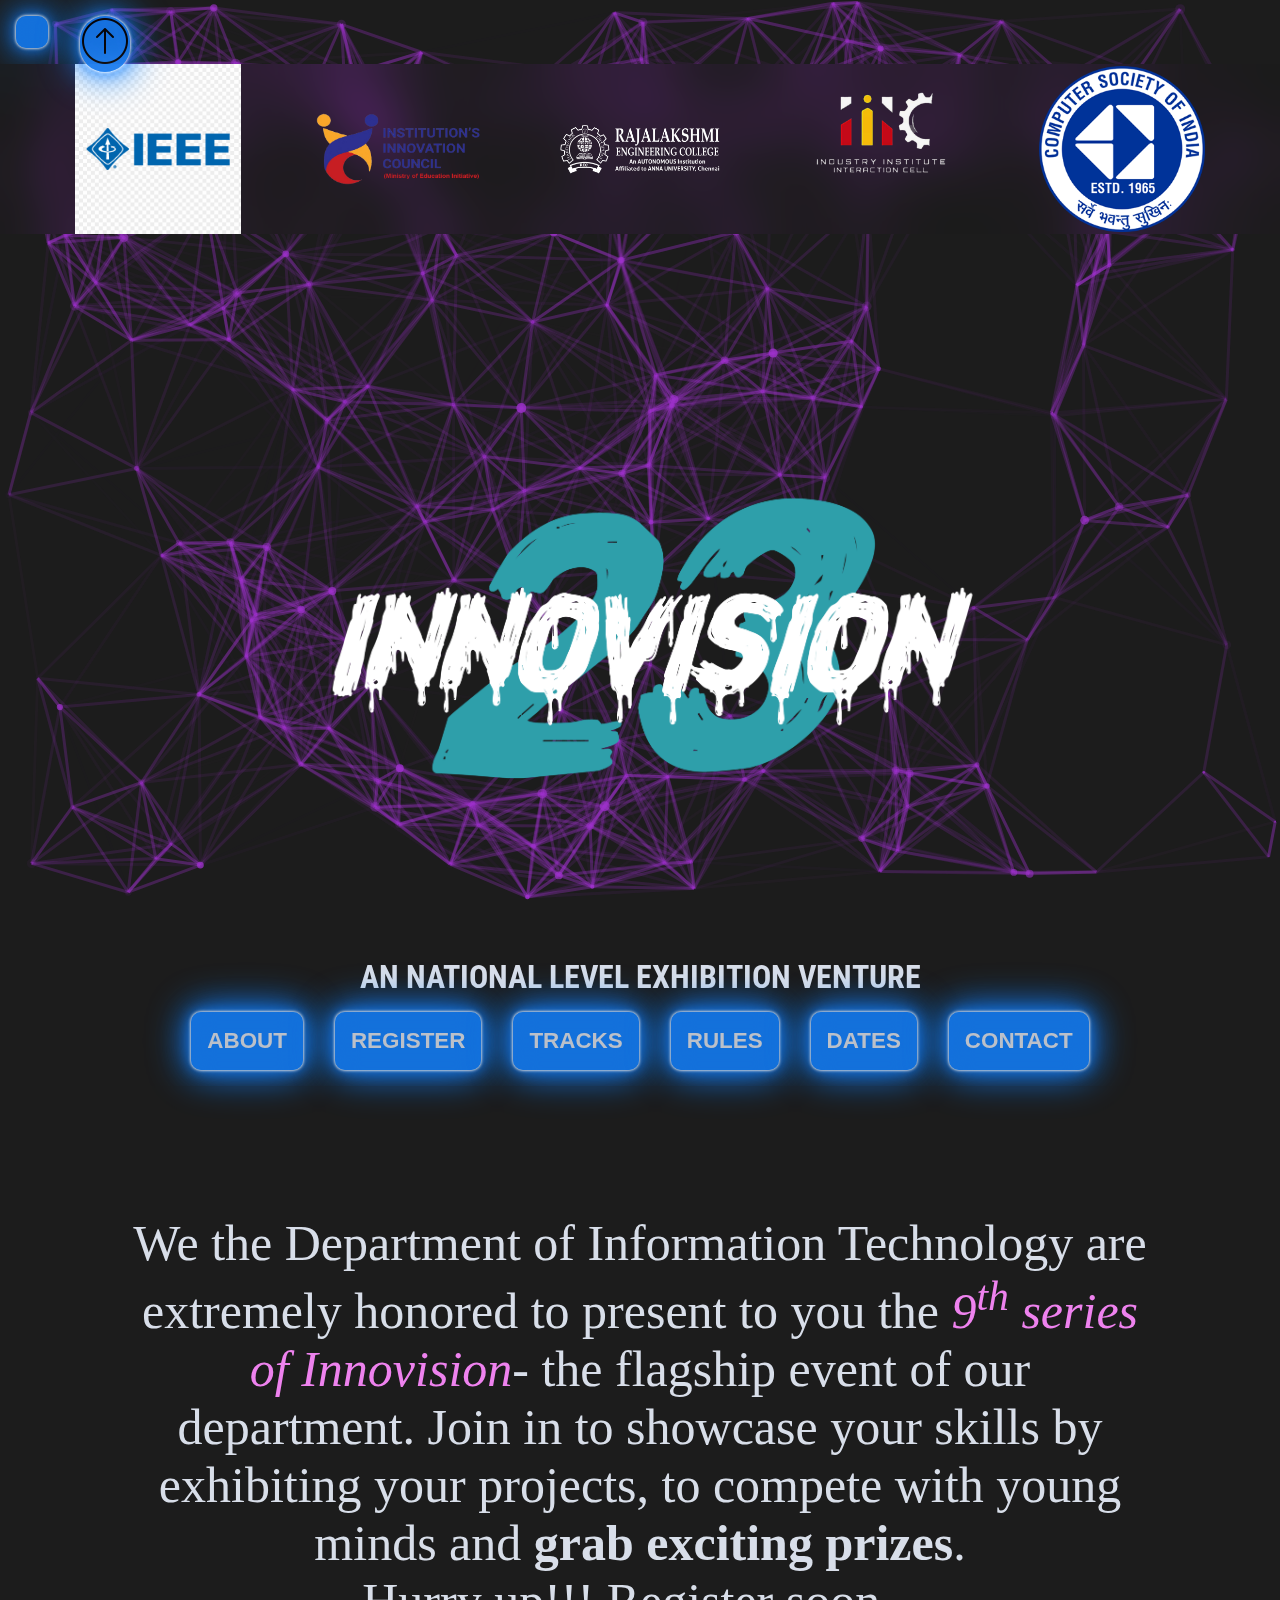
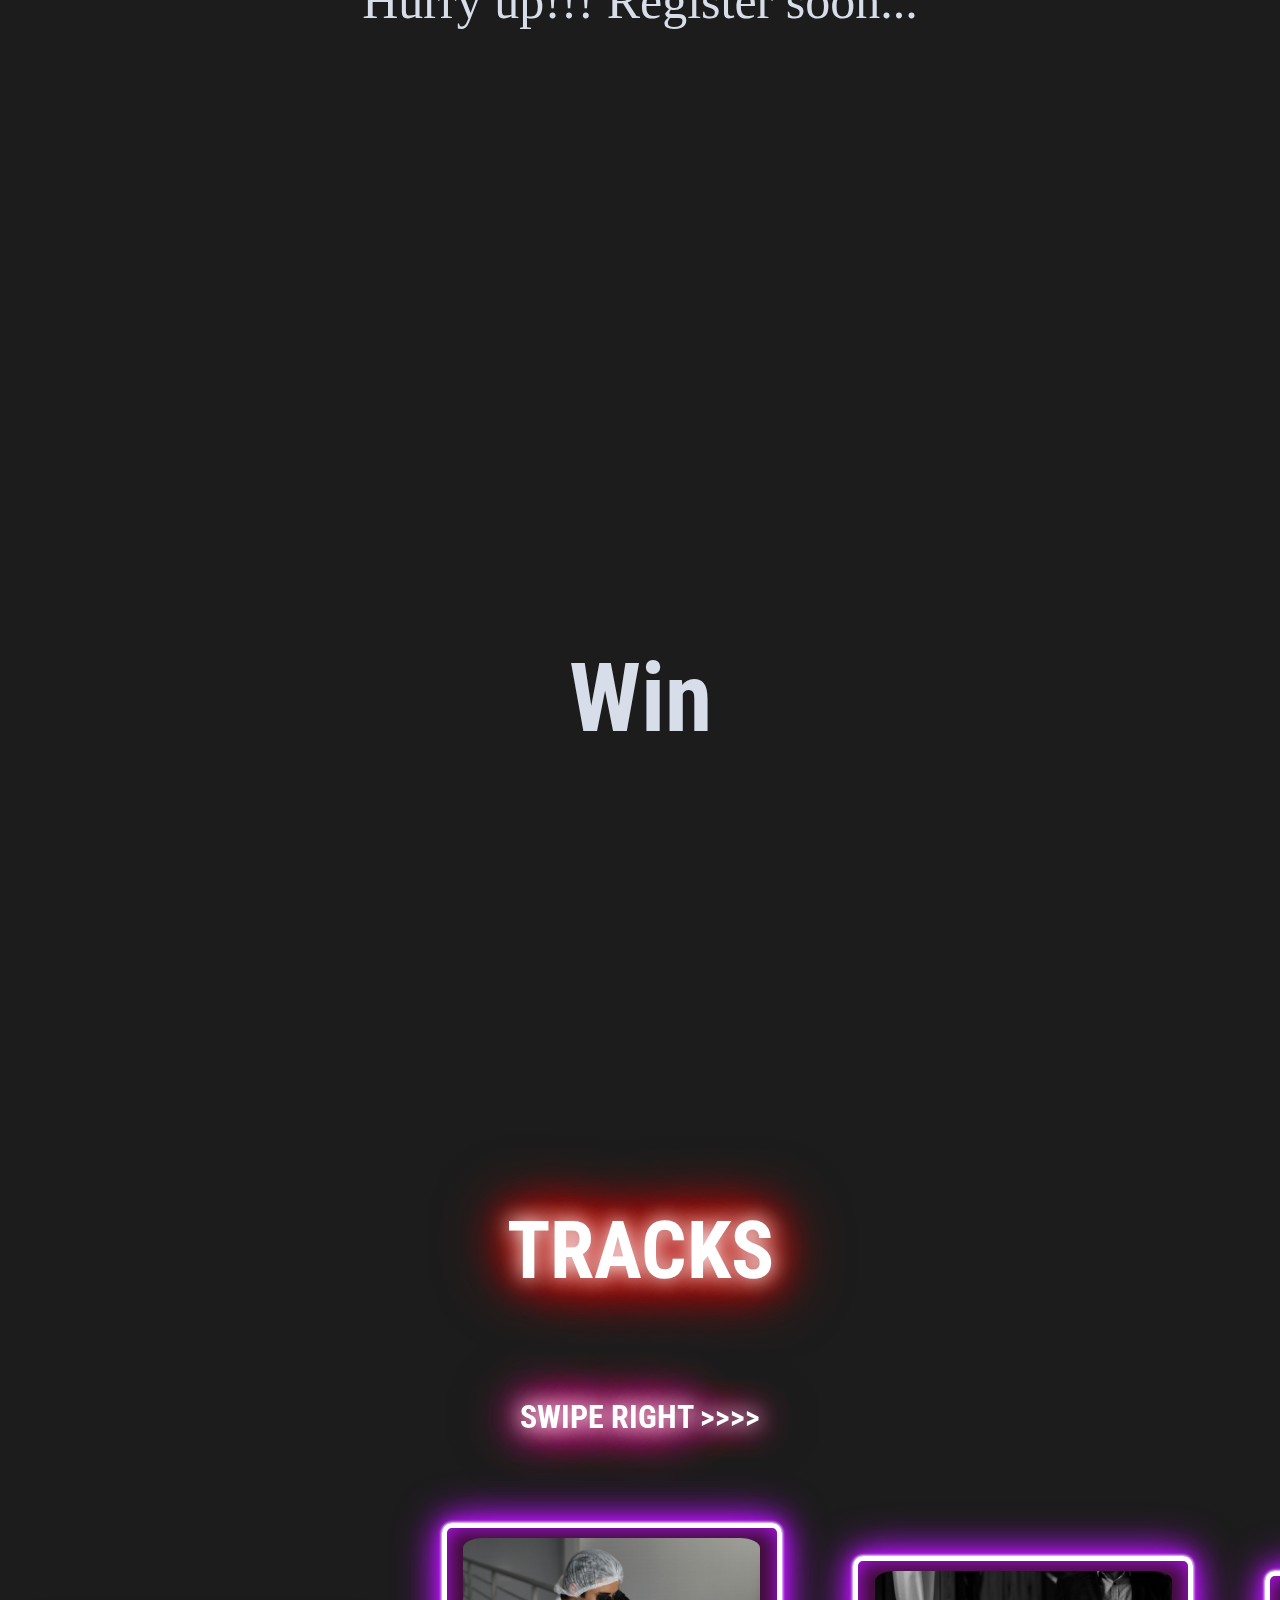
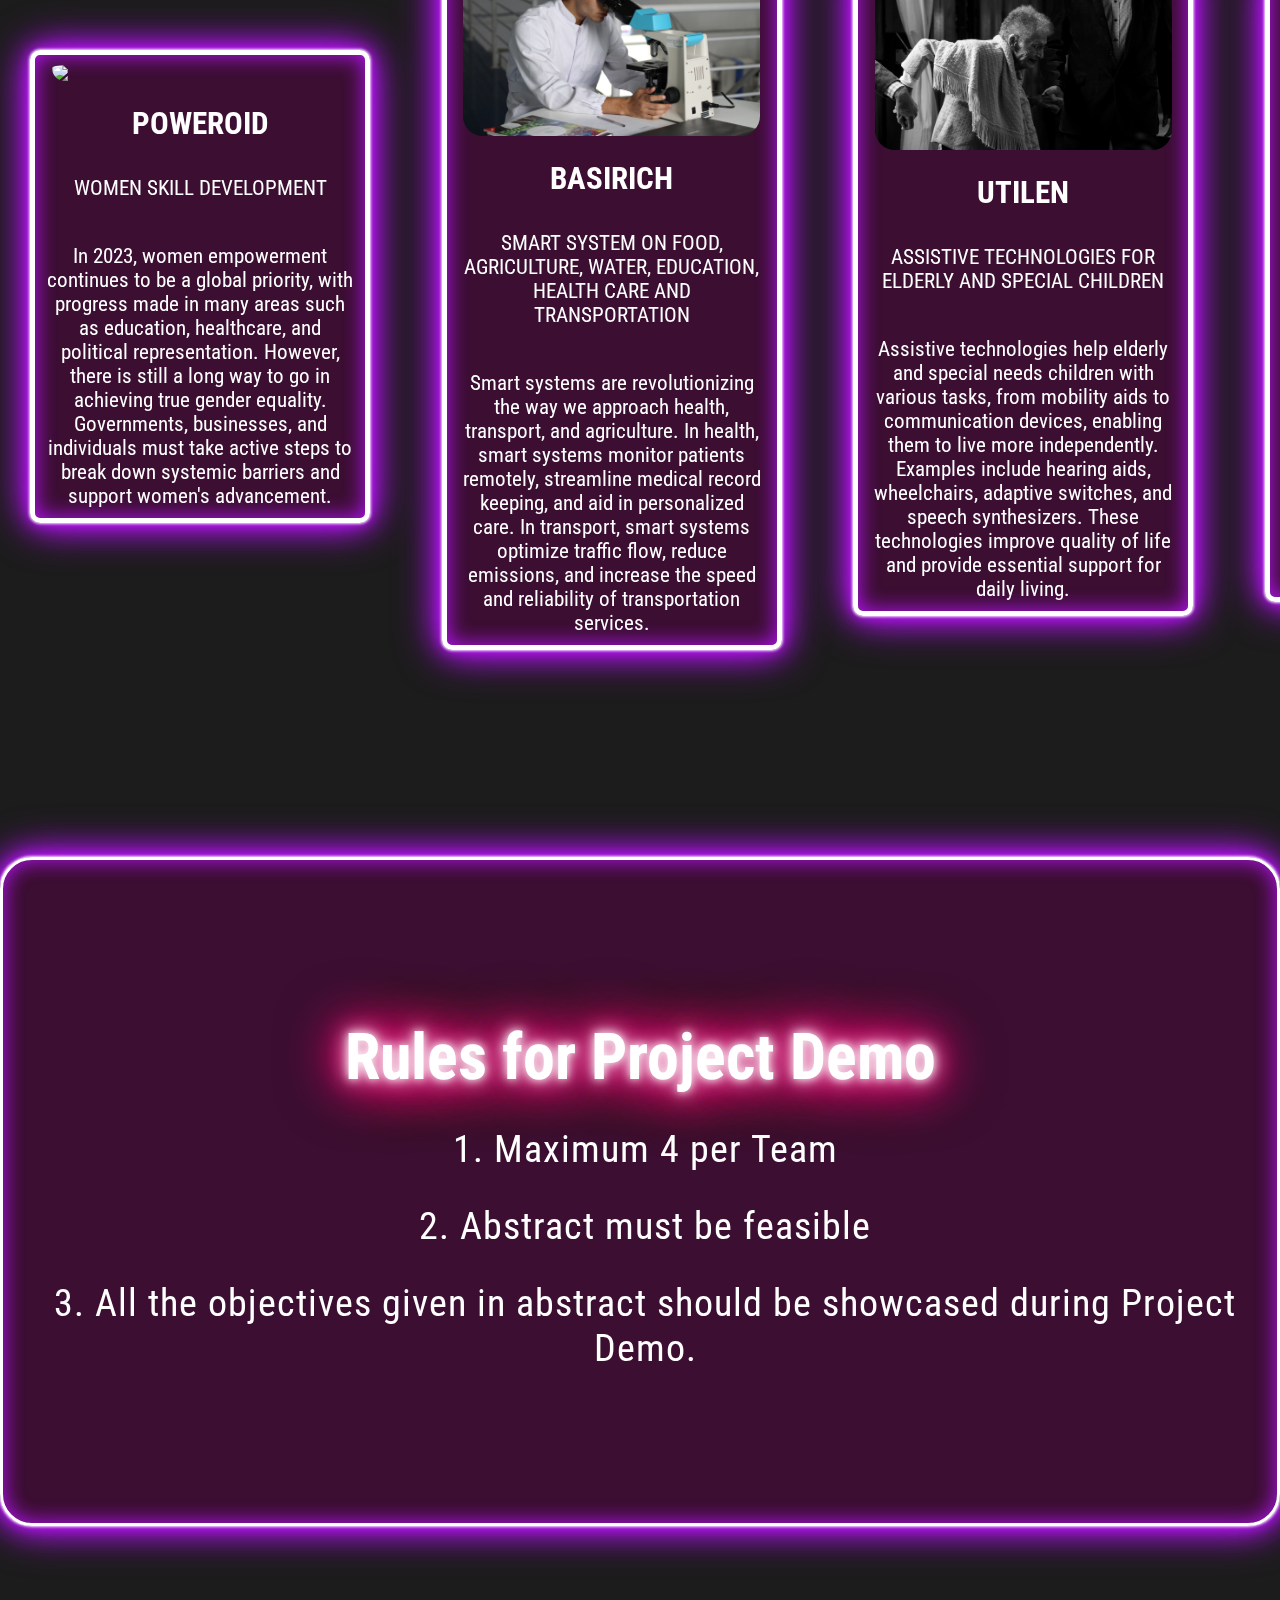
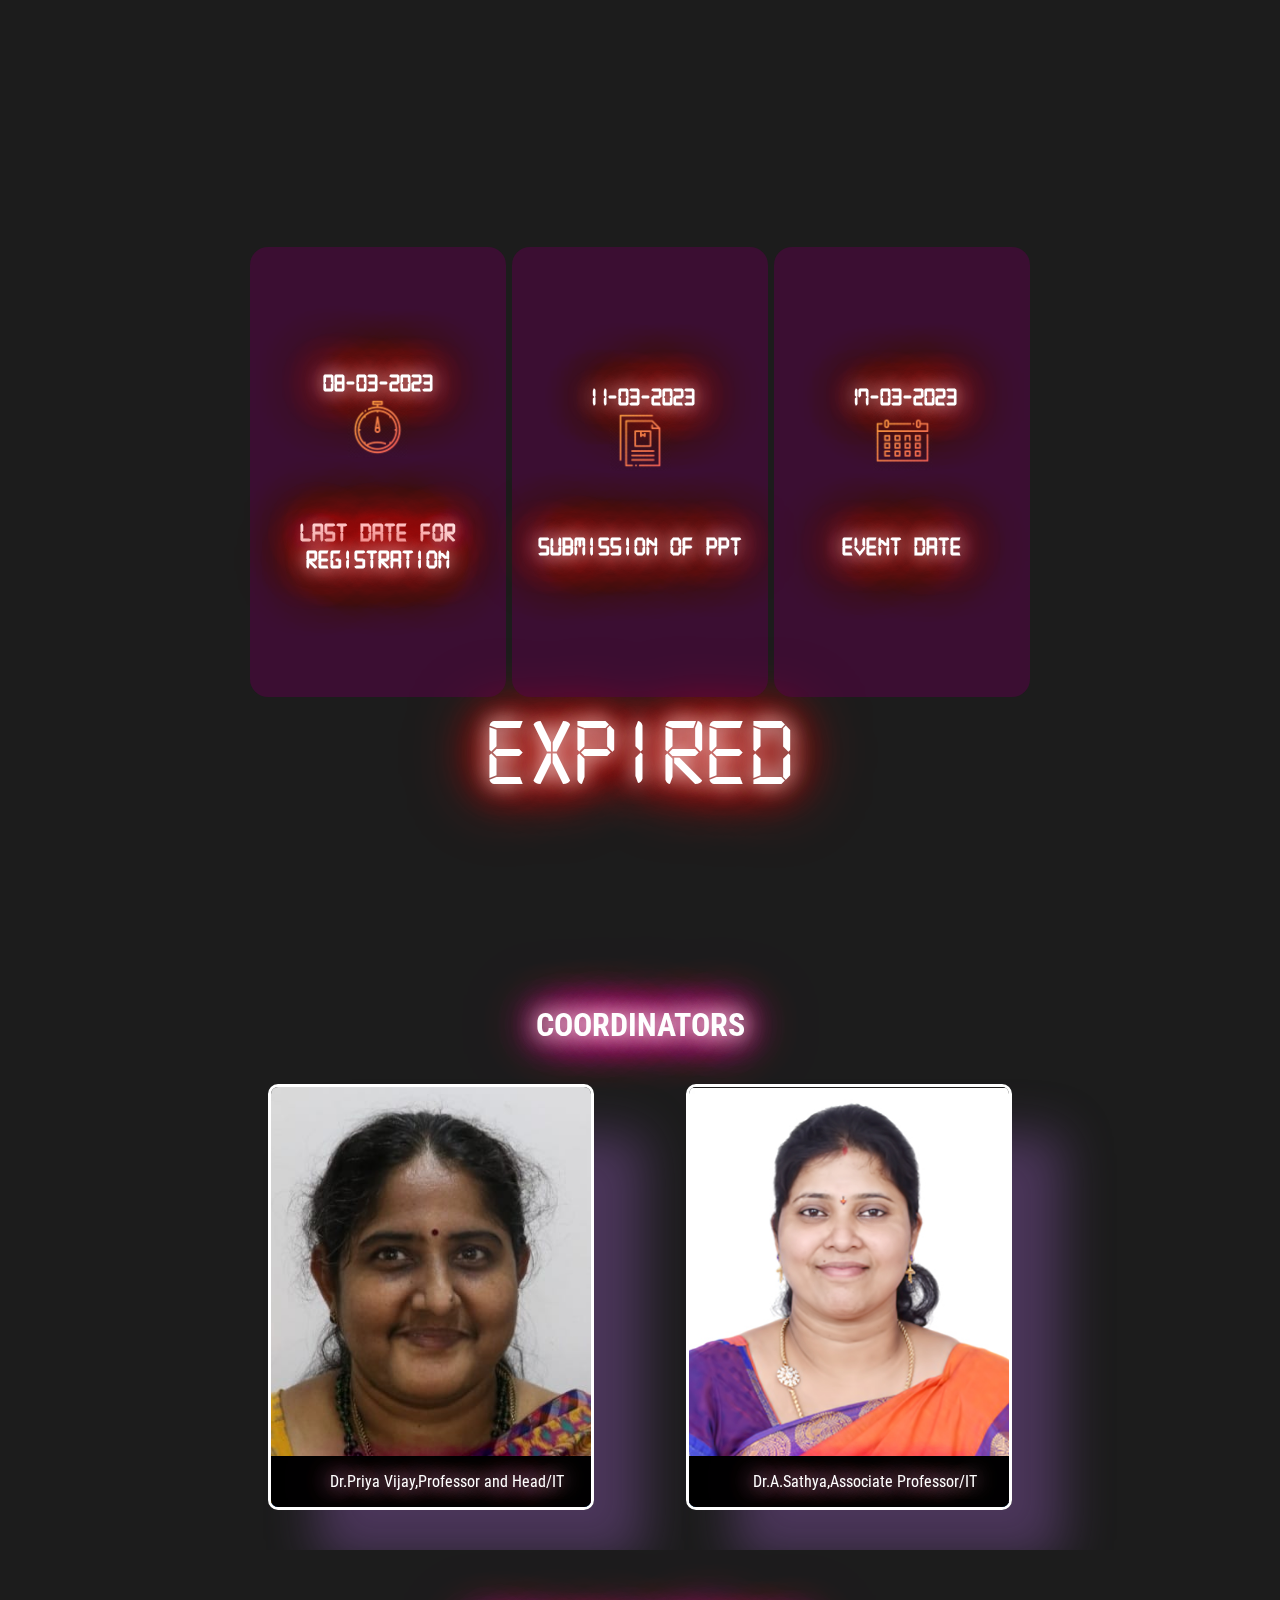
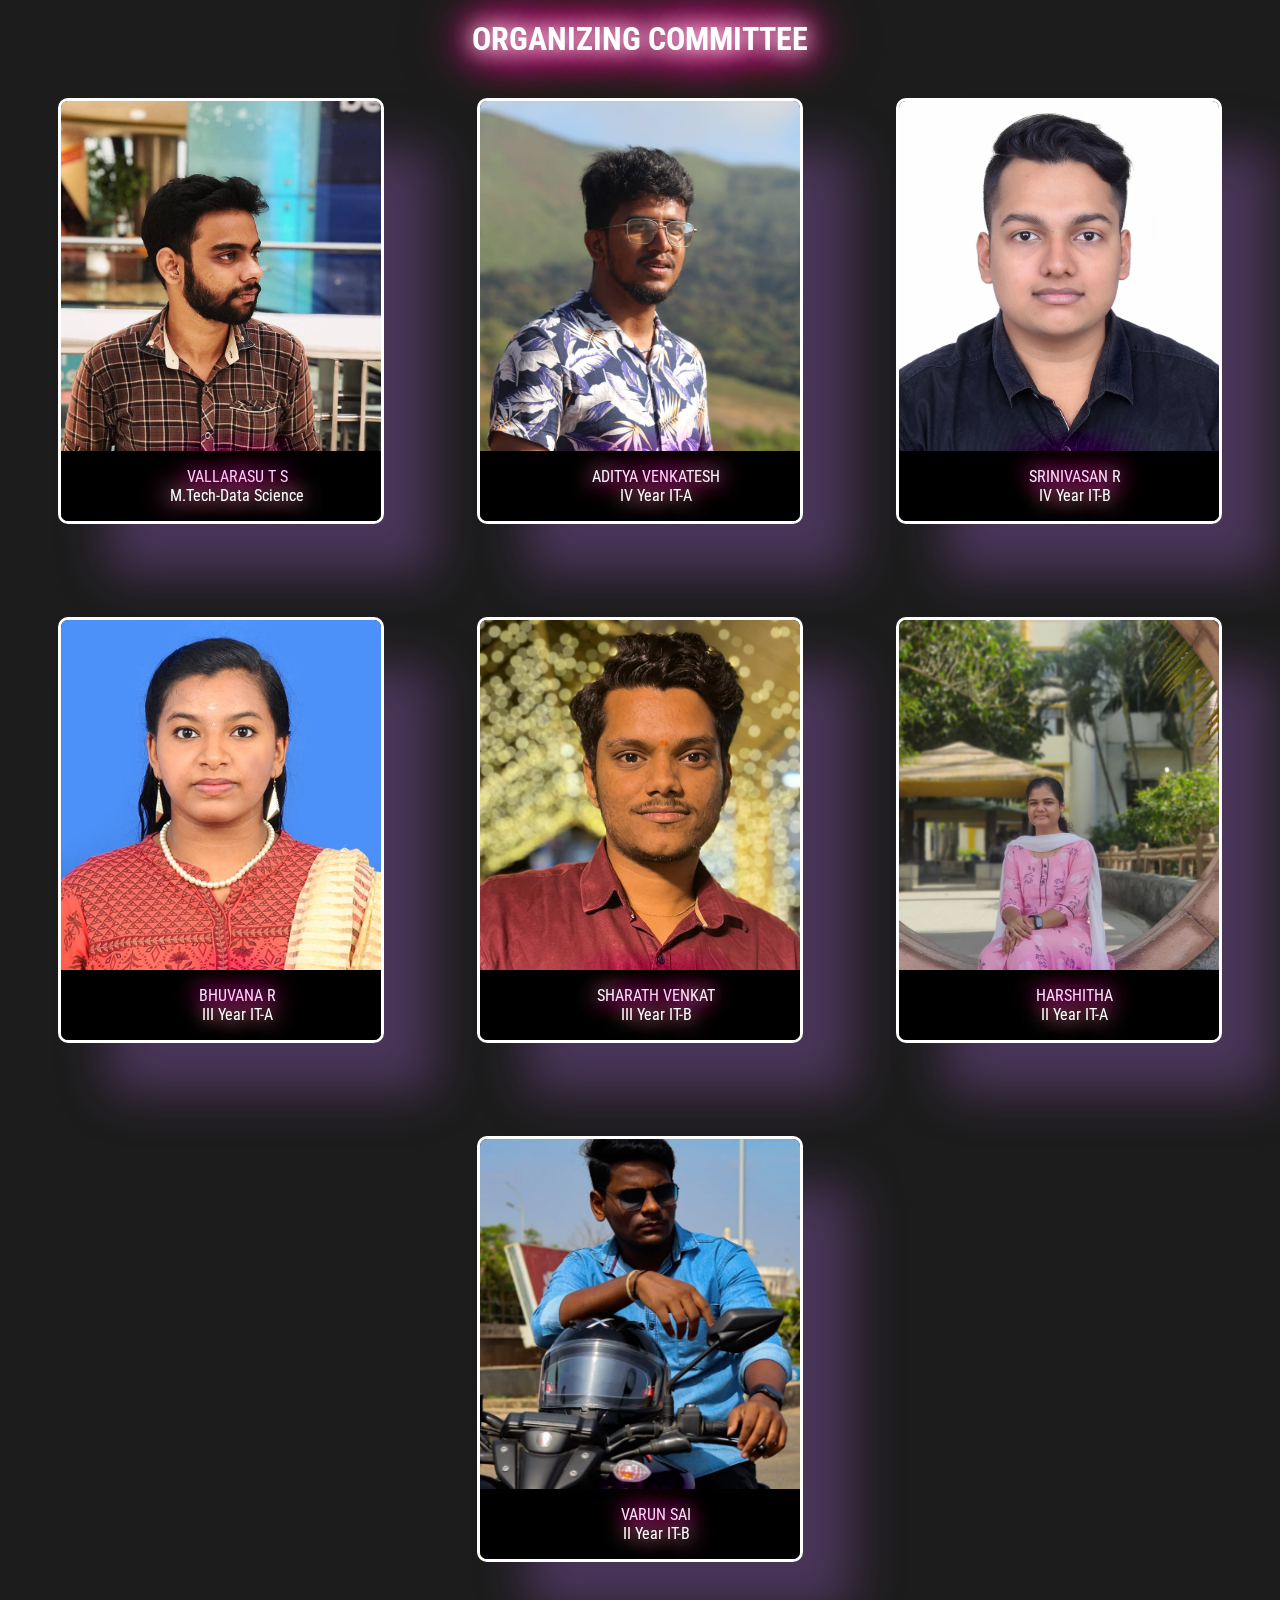
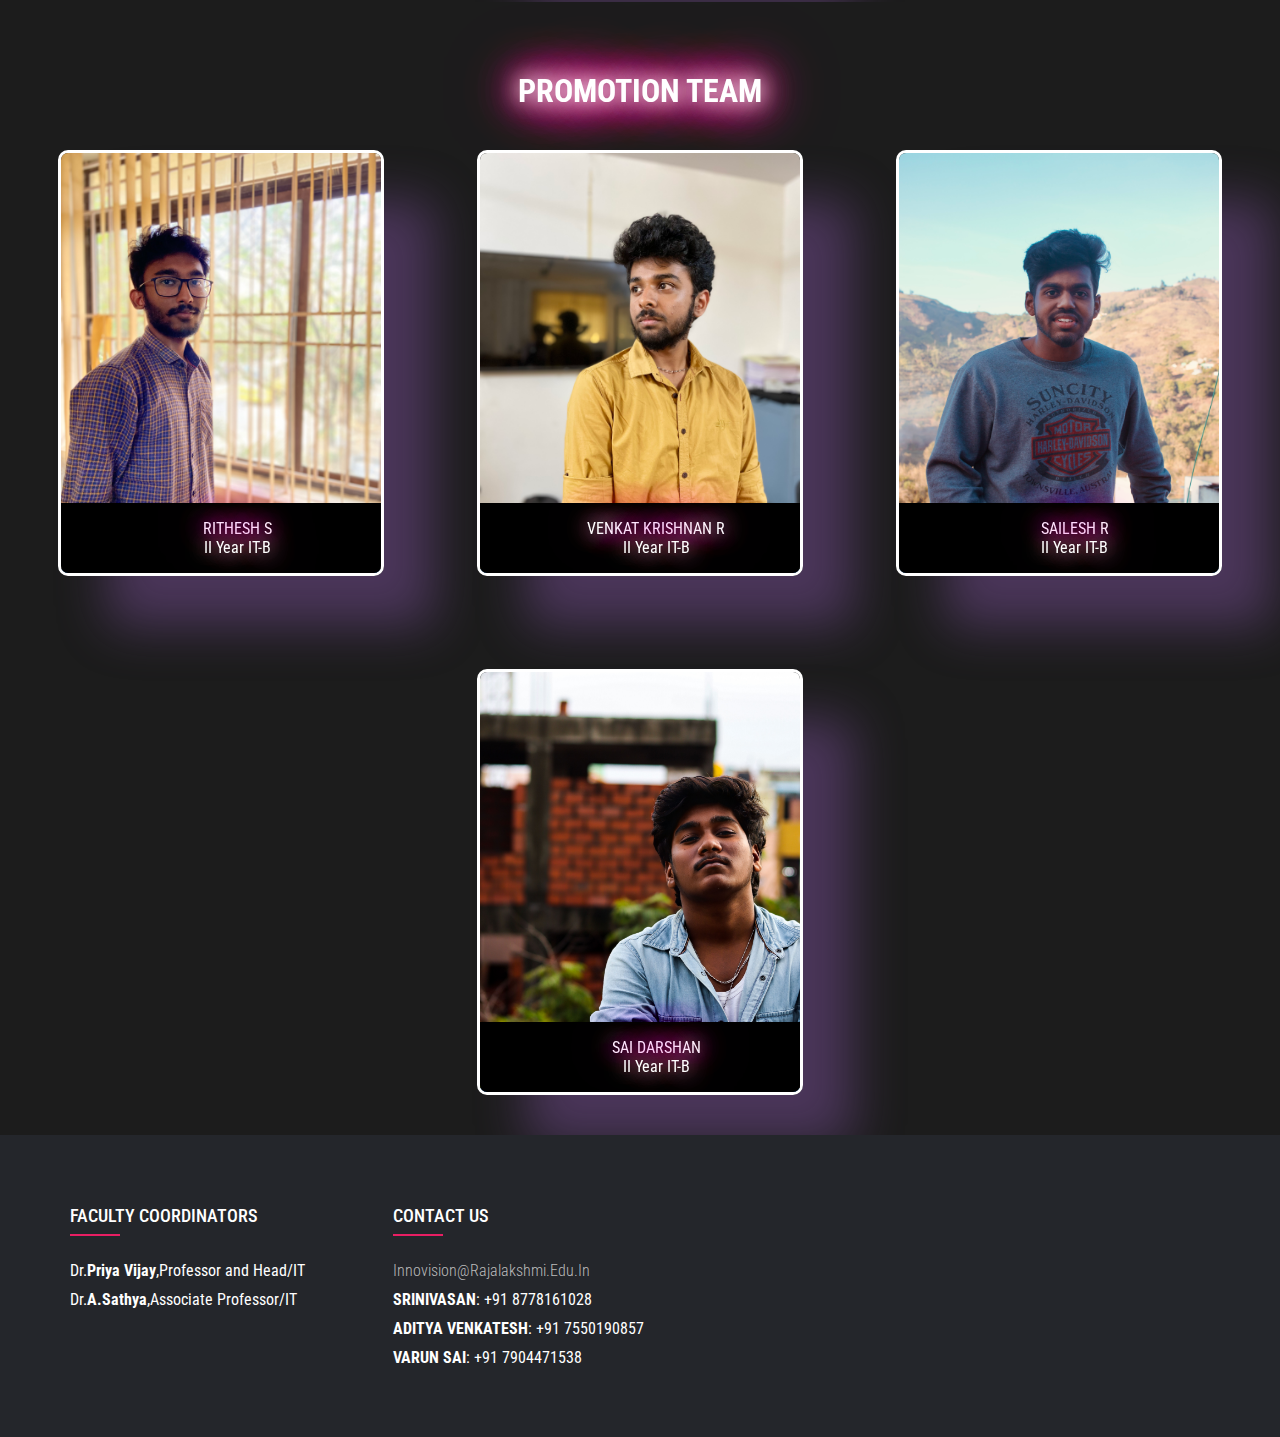
==== index.html @ 305aef83 "eref" ====
<!DOCTYPE html>
<html lang="en">

<head>
    <meta charset="UTF-8" />
    <meta name="viewport" content="width=device-width, initial-scale=1.0" />
    <meta http-equiv="X-UA-Compatible" content="ie=edge" />
    <title>Innovision23</title>
    <link rel="icon" type="image/x-icon" href="./static/220 - Copy.png">
    <link rel="stylesheet" href="./css/style.css" />

    <script src="index.js"></script>
    <script src="https://ajax.googleapis.com/ajax/libs/jquery/2.1.1/jquery.min.js"></script>
</head>
<script>



    $(document).ready(function () {
        $("button").on("click", function (event) {
            var hash = $(this).attr("data-target"),
                target = $("#" + hash);

            event.preventDefault();
            $("html, body").animate({
                scrollTop: $(target).offset().top
            },
                800,
                function () {
                    window.location.hash = hash;
                }
            );
        });
    });


</script>



<body id="body">
    <button type="button"></button>
    <button onclick="topFunction()" id="myBtn"><img src="./static/icons8-scroll-up-50.png" alt=""></button>
    <div id="particles-js"></div>
    <script src="particles.js"></script>
    <script src="app.js"></script>
    <div id="banner" class="page">
        <div class="header1" style="display: flex; justify-content: space-evenly;flex-flow: row wrap;">
            <img alt="IIC" src="./static/ieee.png" />
            <img alt="iic-logo" src="./static/iic.png" />
            <img alt="rajalakshmi" src="./static/rec logo.png" />
            <img alt="IIC" src="./static/iiic logo.png" />
            <img alt="IIC" src="./static/csi.png" />

        </div>

        <div class="banimgdiv">
            <center>
                <img class="banimg" src="./static/220 - Copy.png" />
                <h1 class="">AN NATIONAL LEVEL EXHIBITION VENTURE</h1>
            </center>
        </div>
        <div class="navbar">            
            <button class="topbtn" onClick="location.href='./b.html'" ><b>ABOUT</b></button>
            <button type='button' class="topbtn"
                onClick="location.href='https://www.rajalakshmi.org/innovision-23'"><b>REGISTER</b></button>
            <button data-target="tracks" class="topbtn"><b>TRACKS</b></button>
            <button data-target="rules" type="button" class="topbtn"><b>RULES</b></button>
            <button data-target="dates" class="topbtn"><b>DATES</b></button>
            <button data-target="contact" class="topbtn"><b>CONTACT</b></button>
        </div>
    </div>

    <div id="description" class="page">
        <p>We the Department of Information Technology are extremely honored to present to you the <i
                style="color:violet;">9<sup>th</sup> series
                of Innovision</i>-
            the flagship event of our department. Join in to showcase your skills by exhibiting your projects, to
            compete with young minds and <strong>grab exciting prizes</strong>. <br>
            Hurry up!!! Register soon...
    </div>

    <div class="win-prize">
        <h1>Win <span class="auto-type"></span></h1>
        <script src="https://cdn.jsdelivr.net/npm/typed.js@2.0.12"></script>

        <script> var typed = new Typed('.auto-type', {
                strings: ["Exciting Prizes!!", " Amazing Cash Prizes!!", "Exciting Prizes!!", "Amazing Cash Prizes!!"],
                typeSpeed: 150,
                backSpeed: 150,
                loop: true,
                loopCount: Infinity,

            }); 
        </script>
    </div>



    <center>
        <h1 class="heading">TRACKS</h1>
    </center>
    <center>
        <h1 class="swipe">SWIPE RIGHT >>>></h1>
    </center>
    <div id="tracks" class="page container">

        <a href="https://www.rajalakshmi.org/innovision-23">
            <div class="items">
                <img src="./static/wom.jpg" />
                <br>
                <center>
                    <h2 class="poweroid">POWEROID</h2><br>
                </center>
                <p class="desc">WOMEN SKILL DEVELOPMENT</p>
                <br>
                <p class="desc">In 2023, women empowerment continues to be a global priority, with progress made in many
                    areas such as education, healthcare, and political representation. However, there is still a long
                    way to go in achieving true gender equality. Governments, businesses, and individuals must take
                    active steps to break down systemic barriers and support women's advancement.
                </p>
            </div>
        </a>
        <a href="https://www.rajalakshmi.org/innovision-23">
            <div class="items">
                <img src="./static/health.jpg" />
                <br>
                <center>
                    <h2>BASIRICH</h2><br>
                </center>
                <p class="desc">
                    SMART SYSTEM ON FOOD, AGRICULTURE, WATER, EDUCATION, HEALTH CARE AND
                    TRANSPORTATION
                </p><br>
                <p class="desc">Smart systems are revolutionizing the way we approach health, transport, and
                    agriculture. In health, smart systems monitor patients remotely, streamline medical record keeping,
                    and aid in personalized care. In transport, smart systems optimize traffic flow, reduce emissions,
                    and increase the speed and reliability of transportation services.</p>

            </div>
        </a>
        <a href="https://www.rajalakshmi.org/innovision-23">
            <div class="items">
                <img src="old.jpg" />
                <br>
                <center>
                    <h2>UTILEN</h2><br>
                </center>
                <p class="desc">ASSISTIVE TECHNOLOGIES FOR ELDERLY AND SPECIAL CHILDREN</p><br>
                <p class="desc">Assistive technologies help elderly and special needs children with various tasks, from
                    mobility aids to communication devices, enabling them to live more independently. Examples include
                    hearing aids, wheelchairs, adaptive switches, and speech synthesizers. These technologies improve
                    quality of life and provide essential support for daily living.</p>

            </div>
        </a>
        <a href="https://www.rajalakshmi.org/innovision-23">
            <div class="items">
                <img src="comm.jpg" />
                <br>
                <center>
                    <h2>EDIFEE</h2><br>
                </center>
                <p class="desc">INTELLIGENT TECHNOLOGY TOWARDS COMMUNITY HELPERS.</p><br>
                <p class="desc">Intelligent technology can aid community helpers by automating tasks, improving
                    communication and increasing efficiency, ultimately leading to better outcomes for those in need.
                    This can be achieved through the use of AI, machine learning and other cutting-edge technologies.
                </p>

            </div>
        </a>
        <a href="https://www.rajalakshmi.org/innovision-23">
            <div class="items">
                <img src=".//static/sec.jpg" />
                <br>
                <center>
                    <h2>ROOTKIT</h2><br>
                </center>
                <p class="desc">PRIVACY AND SECURITY</p><br>
                <p class="desc">The development of security has undergone significant advancements in recent years,
                    driven by the increasing need to protect against cyber threats and the growing reliance on
                    technology. This has resulted in the integration of advanced technologies such as artificial
                    intelligence and machine learning in security systems, as well as increased focus on user awareness
                    and education.</p>
            </div>
        </a>
    </div>

    <div id="rules" class="page  rules">

        <div class="box">
            <div class="it container rul">

                <h1 class="ru glow" id="dem">Rules for Project Demo</h1>

                <p id="text" style="padding-left: 10px">1. Maximum 4 per Team</p>
                <p id="text" style="padding-left: 10px">2. Abstract must be feasible </p>
                <p id="text" style="padding-left: 10px">3. All the objectives given in abstract should be showcased
                    during
                    Project Demo.
                </p>

            </div>
        </div>
    </div>

    <div id="dates" class="dates page date-con" style="font-family: date;">
        <div class='dt-con'>
            <div class="date-box abstract">
                <span>
                    <h2>08-03-2023</h2>
                </span>
                <span>
                    <img src="./static/clock.avif" />
                </span>
                <span>
                    <h3>LAST DATE FOR REGISTRATION</h3>
                </span>
            </div>
            <div class="date-box event">
                <span>
                    <h2>11-03-2023</h2>
                </span>
                <span>
                    <img src="./static/ppaer.avif" />
                </span>
                <span>
                    <h3>SUBMISSION OF PPT</h3>
                </span>
            </div>
            <div class="date-box last">
                <span>
                    <h2>17-03-2023</h2>
                </span>
                <span>
                    <img src="./static/1424222.avif" />
                </span>
                <span>
                    <h3>EVENT DATE</h3>
                </span>
            </div>
        </div>
        <div class="ct-down">
            <center>
                <span id="count-down"></span>
            </center>
        </div>
    </div>
    <div id="gallery" class="">
        <center class="pmh">
            <h1>COORDINATORS</h1>
        </center>
        <div class="gallery">
            <div onClick="location.href='#conta'" class="imgcont">
                <img src="./static/hod.jpeg" alt="PRIYA VIJAY" />
                <div class="imgtext">
                    Dr.Priya Vijay,Professor and Head/IT
                </div>
            </div>
            <div onClick="location.href='#conta'" class="imgcont">
                <img src="./static/sathya.jpg" alt="SATHYA" />
                <div class="imgtext">
                    Dr.A.Sathya,Associate Professor/IT
                </div>
            </div>
        </div>
    </div>

    <div id="gallery" class="">
        <center class="pmh">
            <h1>ORGANIZING COMMITTEE</h1>
        </center>
        <div class="gallery">
            <div onClick="location.href='#conta'" class="imgcont">
                <img src="./static/vallarasu.jpeg" alt="VALLARASU" />
                <div class="imgtext">VALLARASU T S<br>M.Tech-Data Science</div>
            </div>
            <div onClick="location.href='#conta'" class="imgcont">
                <img src="./static/aditya.jpeg" alt="ADITYA VENKATESH" />
                <div class="imgtext">ADITYA VENKATESH<br>IV Year IT-A</div>
            </div>
            <div onClick="location.href='#conta'" class="imgcont">
                <img src="./static/srinivasan.JPG" alt="SRINIVASAN" />
                <div class="imgtext">SRINIVASAN R<br>IV Year IT-B</div>
            </div>
            <div onClick="location.href='#conta'" class="imgcont">
                <img src="./static/bhuvana.jpeg" alt="BHUVANA R" />
                <div class="imgtext">BHUVANA R<br>III Year IT-A</div>
            </div>
            <div onClick="location.href='#conta'" class="imgcont">
                <img src="./static/sharath.jpeg" alt="SHARATH VENKAT" />
                <div class="imgtext">SHARATH VENKAT<br>III Year IT-B</div>
            </div>
            <div onClick="location.href='#conta'" class="imgcont">
                <img src="./static/harshitha.jpeg" alt="HARSHITHA" />
                <div class="imgtext">HARSHITHA<br>II Year IT-A</div>
            </div>
            <div onClick="location.href='#conta'" class="imgcont">
                <img src="./static/varun.jpeg" alt="VARUN SAI" />
                <div class="imgtext">VARUN SAI<br>II Year IT-B</div>
            </div>
        </div>
    </div>

    <div id="gallery" class="page">
        <center class="pmh">
            <h1>PROMOTION TEAM</h1>
        </center>
        <div class="gallery promotion">
            <div class="imgcont" onClick="location.href='https://raxen001.github.io'">
                <img src="./static/rithesh.jpg" alt="Rithesh S" />
                <div class="imgtext">RITHESH S
                    <br>
                    II Year IT-B
                </div>
            </div>
            <div class="imgcont" onClick="location.href='https://github.com/pernelkanic'">
                <img src="./static/venkat.jpg" alt="VENKAT KRISHNAN" />
                <div class="imgtext">VENKAT KRISHNAN R
                    <br>
                    II Year IT-B
                </div>
            </div>
            <div class="imgcont" onClick="location.href='https://sailesh18.github.io'">
                <img src="./static/sailesh.jpg" alt="SAILESH R" />
                <div class="imgtext">SAILESH R
                    <br>
                    II Year IT-B
                </div>
            </div>
            <div class="imgcont"
                onClick="location.href='https://instagram.com/_saidarshan_official_?igshid=YmMyMTA2M2Y='">
                <img src="./static/sai.jpg" alt="SAI DARSHAN" />
                <div class="imgtext">SAI DARSHAN
                    <br>
                    II Year IT-B
                </div>
            </div>
        </div>
    </div>
</body>

<footer class="footer" id="contact">
    <div class="footercon">
        <div class="footerrow">
            <div class="footer-col">
                <h4>FACULTY COORDINATORS</h4>
                <ul>
                    <li>Dr.<b>Priya Vijay</b>,Professor and Head/IT</li>
                    <li>Dr.<b>A.Sathya</b>,Associate Professor/IT</li>
                </ul>
            </div>
            <div id="conta" class="footer-col">
                <h4>CONTACT US</h4>
                <ul>
                    <li><a href="mailto: innovision2023@rajalakshmi.edu.in">innovision@rajalakshmi.edu.in</a></li>
                    <li><strong>SRINIVASAN</strong>: +91 8778161028</li>
                    <li><strong>ADITYA VENKATESH</strong>: +91 7550190857</li>
                    <li><strong>VARUN SAI</strong>: +91 7904471538</li>
                </ul>
            </div>
</footer>

</html>
---- css/style.css ----
@import url('https://fonts.googleapis.com/css2?family=Poppins&display=swap');
@import url('https://fonts.googleapis.com/css2?family=Roboto+Condensed:ital@1&display=swap');
:root {
  --color-black: #1d2021;
  --color-gray: #282828;
  --color-red: #cc241d;
  --color-lightred: #fb4934;
  --color-green: #98971a;
  --color-lightgreen: #b8bb26;
  --color-yellow: #d79921;
  --color-lightyellow: #fabd2f;
  --color-blue: #458588;
  --color-lightblue: #83a598;
  --color-mangeta: #b16286;
  --color-lightmagenta: #d3869b;
  --color-cyan: #689d6a;
  --color-lightcyan: #8ec07c;
  --color-white: #928374;
  --color-lightwhite: #d5c4a1;
  --color-orange: #d65d0e;
  --color-lightorange: #fe8019;
}
/* width */
::-webkit-scrollbar {
  width: 10px;
}

/* Track */
::-webkit-scrollbar-track {
  background: #f1f1f1; 
}
 
/* Handle */
::-webkit-scrollbar-thumb {
  background: #888;
  border: 5px solid rgb(255, 255, 255);
  box-shadow: 0 0 0.2rem #fff, 0 0 0.2rem #fff, 0 0 2rem #bc13fe,
    0 0 0.8rem #bc13fe, 0 0 2.8rem #bc13fe, inset 0 0 1.3rem #bc13fe;
    border-radius: 10px;
}

/* Handle on hover */
::-webkit-scrollbar-thumb:hover {
  background: #555; 
}
*{
    padding: 0px;
    margin: 0px;
}


@font-face {
  font-family: 'clock';
  src: url('../static/fonts/digital-7 (mono).ttf');
}
@font-face {
  font-family: 'steak';
  src: url('../static/fonts/Steak Rough.ttf');
}
@font-face {
  font-family: 'metallord';
  src: url('../static/fonts/METALORD.TTF');
}
@font-face {
  font-family: 'saucer';
  src: url('../static/fonts/SaucerBB.ttf');
}
@font-face {
  font-family: 'opensans';
  src: url('../static/fonts/OpenSans-Regular.ttf');
}
@font-face {
  font-family: 'neon';
  src: url('../static/fonts/Pennstat.ttf');
}
@font-face {
  font-family: roboto;
  src: url('../static/fonts/Roboto-Regular.ttf');
}
* {
  padding: 0;
  margin: 0;
}
html {
  font-family: 'Roboto Condensed', sans-serifmonospace, system-ui, -apple-system, BlinkMacSystemFont, 'Segoe UI', Roboto, Oxygen, Ubuntu, Cantarell, 'Open Sans', 'Helvetica Neue';
  scroll-behavior: smooth;
  background-color: #1c1c1c;
  color: #d8dee9;
}

#nob {
  width: 80px;
  object-fit: contain;
}

.page {
  min-height: 100vh;
}
button {
  font-size: 1.4rem;
  font-style: bold;
  cursor: pointer;
  background-color: #1381fe;
  backdrop-filter: blur(13px);
  border: none;
  color: #d8dee9;
  padding: 15px 32px;
  text-align: center;
  text-decoration: none;
  border-radius: 10px;
  opacity: 85%;
  padding: 1rem;
  margin: 1rem;
  box-shadow: 0 0 0.2rem #fff, 0 0 0.2rem #fff, 0 0 2rem #1381fe,
    0 0 0.8rem #1381fe, 0 0 2.8rem #1381fe, inset 0 0 1.3rem #1381fe;
}

#myBtn {
  position: fixed;
  
  
  z-index: 99;
  padding: 0px;
  border: none;
  outline: none;
  background-color: none;
  cursor: pointer;

  border-radius: 80px;
}

.navbar {
  display: flex;
  flex-wrap: wrap;
  align-content: space-around;
  justify-content: center;
  text-align: center;
  border-radius: 10px;
}

@media only screen and (max-width: 430px) {
  .navbar {
    display: flex;
    flex-flow: column wrap;
  }
}
.navbar a {
  color: #d8dee9;
}

#description{
  text-align: center;
  font-family: OpenSans-Regular;
  font-size: 50px;
  padding: 10%;
  backdrop-filter: blur(3px);
  color: #d8dee9;
}
@media only screen and (max-width: 430px) {
  #description {
    font-size: 25px;
  }
}

button:hover {
  transform: scale(1.08);
  opacity: 100%;
  transition: 0.3s ease-in-out;
  background-color: #6366f1;
}

#banner {
  background-attachment: fixed;
  background-repeat: no-repeat;
  background-size: cover;
}

.banimgdiv {
    display: flex;
    justify-content: center;
    align-items: top;
}

.banimg {
  height: 720px;
}

@media only screen and (max-width: 430px) {
  .banimg {
    height: 30vh;
  }
}

.header1 {
  background-color: #0a0a0a0f;
  backdrop-filter: blur(25px);
}

.header1 > img {
  width: 13vw;
  height: auto;
  object-fit: contain;
}

#tracks {
  max-height: 130vh;
  position: relative;
  font-size: 1.3rem;
  background-size: cover;
  background-attachment: fixed;
  background-repeat: no-repeat;
}

.container {
  display: flex;
  flex-flow: column wrap;
  justify-content: center;
  align-content: space-between;
  gap: 0.9vw;
  position: relative;

  /* hide scrollbar */
  overflow-x: scroll;
}

.container a {
  text-decoration: none;
  color: black;
}

.container .items {
  width: 22vw;
  object-fit: contain;
  color: white;
  border-style: solid;
  background-color: #5a004880;
  backdrop-filter: blur(10px);
  transition: 0.5s ease-in-out;
  justify-content: center;
  align-content: center;
  align-items: center;
}
.items {
  background: rgba(74, 144, 226, 0.3);
  min-width: 330px;
  backdrop-filter: blur(5.5px);
  -webkit-backdrop-filter: blur(5.5px);
  border-radius: 10px;
  border: 5px solid rgb(255, 255, 255);
  box-shadow: 0 0 0.2rem #fff, 0 0 0.2rem #fff, 0 0 2rem #bc13fe,
    0 0 0.8rem #bc13fe, 0 0 2.8rem #bc13fe, inset 0 0 1.3rem #bc13fe;

  margin: 30px;
  border-radius: 10px;
}

.tags {
  text-align: center;
  padding: 10px;
  position: absolute;
  color: white;
  bottom: 0;
  left: 95px;

  margin: 10px;
  width: auto;
  height: auto;
  background-color: rgba(0, 0, 0, 0.5);
  border-radius: 5px;
}
.desc {
  margin: 10px;
  text-align: center;
}
.items img {
  border-radius: 20px;
  padding-top: 10px;
  display: block;
  margin-left: auto;
  margin-right: auto;
  width: 90%;
}
.items:hover {
  color: white;
  transform: scale(1.08);
  backdrop-filter: blur(30px);
  cursor: pointer;
}
.fore {
  margin-right: 86px;
}

.it {
  background-color: var(--color-lightorange);
}
ol .it:hover {
  transform: scale(1.08);
}
#rulesbg .container{
    overflow-x: hidden;
    overflow-y: hidden;
}
.rules {
  display: flex;
  justify-content: space-around;
  text-align: left;
  font-size: 2rem;
}

.rules a {
  text-decoration: none;
  color: black;
}

#text {
  padding-top: 20px;
}

#dates {
  font-family: clock !important;
  background-image: url('../static/gifs/cyber.gif');
  display: flex;
  flex-flow: column wrap;
  justify-content: center;
  align-content: center;
  gap: 0.5vw;
}
#dates small {
  font-size: 2rem;
}
#dates h3 {
  font-size: 1.6rem;
}

.dt-con {
  display: flex;
  flex-flow: row wrap;
  justify-content: center;
  align-items: center;
  align-content: center;
  margin-top: 6%;
  gap: 0.5vw;
}

.ct-x {
  display: flex;
  flex-direction: row;
  align-items: center;
  justify-content: center;
}
.ct-y {
  display: flex;
  flex-direction: column;
  align-items: center;
  justify-content: center;
}

.date-box {
  font-family: clock;
  width: 20vw;
  height: 50vh;
  min-width: 190px;

  display: flex;
  flex-direction: column;
  object-fit: cover;

  justify-content: center;
  align-items: center;
  font-size: 1rem;
  text-decoration: none;
  border-radius: 18px;
  background-color: #5a004880;
  backdrop-filter: blur(5px);
  color: rgba(255, 255, 255, 1);
  transition: all 0.2s linear;
}
.date-box:hover {
  box-shadow: 50px 50px 50px rgba(145, 92, 182, 0.4);
  backdrop-filter: blur(15px);
}

.date-box > span {
  font-size: 1rem;
  color: #fff;
  text-align: center;
  text-shadow: 0 0 20px #fff, 0 0 30px #cc241d, 0 0 40px #cc241d,
    0 0 50px #cc241d, 0 0 60px #cc241d, 0 0 70px #cc241d, 0 0 80px #cc241d;
}
.dates img {
  height: 50%;
  max-width: 120px;
  max-height: 120px;
}
#count-down {
  padding: 5vw;
  font-family: clock;
  font-size: 7.5vw;
  color: #fff;
  text-align: center;
  text-shadow: 0 0 20px #fff, 0 0 30px #cc241d, 0 0 40px #cc241d,
    0 0 50px #cc241d, 0 0 60px #cc241d, 0 0 70px #cc241d, 0 0 80px #cc241d;
}

@media only screen and (max-width: 430px) {
  .date-box {
    font-size: 2vw;
    width: 20vw;
    height: 30vh;
    min-width: 190px;
  }
  #count-down {
    font-size: 50px;
  }
  #count-down small {
    font-size: 20px;
  }
}

#prizes {
  /* debug */
  background-color: var(--color-yellow);
}

#registration {
  /* debug */
  background-color: var(--color-blue);
}
.fore {
  margin-right: 86px;
}
.it {
  background-color: #88c0d0;
}
.it:hover {
  transform: scale(1.08);
  background-color: #5e81ac;
}

.rules {
  display: flex;
  justify-content: space-around;
  text-align: left;
}
#text {
  padding-top: 20px;
}
@media only screen and (max-width: 430px) {
  .container .items {
    object-fit: cover;

    border-style: solid;
    background-color: #5a004880;
    backdrop-filter: blur(10px);
    width: 55vw;
    transition: 0.5s ease-in-out;
    justify-content: center;
    align-items: center;
    position: relative;
    margin: 10px;
    border-radius: 10px;
  }
  .items img {
    border-radius: 14px;
    padding-top: 10px;
    display: block;
    margin-left: auto;
    margin-right: auto;
    width: 300px;
  }
  .tags {
    text-align: center;
    position: absolute;
    color: white;
    top: 5px;
    left: 115px;
    font-size: small;
    width: 80px;
    height: 90px;
    background-color: rgba(35, 33, 33, 0.5);
    border-radius: 5px;
  }
  .rul {
    width: 40vw;
    height: 40vw;
    padding-top: 10px;
    font-size: 10px;
  }
  .it {
    background-color: white;
    margin-top: 10px;
    border-radius: 40px;
  }
}
footer {
  bottom: 0px;
  color: white;
  backdrop-filter: blur(10px);
}
.foot-cont {
  width: 100%;
  height: 300px;
  background-image: url('../static/ft-bg.png');
  border-top-right-radius: 10px;
  border-top-left-radius: 10px;
  background-repeat: no-repeat;
  background-size: cover;
  background-attachment: fixed;
}
.header h1 {
  padding-top: 20px;
  font-size: 24px;
  text-align: center;
  font-weight: 650;
}
#c {
  padding-top: 20px;
  text-align: center;
  font-size: 20px;
}

.con {
  display: flex;
  flex-direction: column;
  flex-wrap: wrap;
  text-align: left;
  font-weight: 500;
  padding: 10px;
  font-size: 20px;

  align-content: center;
}
.con ul {
  display: inline-flex;
  align-items: center;
}
ul {
  list-style: none;
}
.con ul li {
  padding-left: 10px;
}
.logos img {
  height: 50px;
  width: 250px;
}
.logos {
  display: flex;
  justify-content: space-between;
}
.it {
  background-color: #5a004880;
  margin-top: 10px;

  border-radius: 40px;
  animation: pulsate 1.5s infinite alternate;
  border: 0.2rem solid #fff;
  border-radius: 2rem;
  padding: 0.4em;
  box-shadow: 0 0 0.2rem #fff, 0 0 0.2rem #fff, 0 0 2rem #bc13fe,
    0 0 0.8rem #bc13fe, 0 0 2.8rem #bc13fe, inset 0 0 1.3rem #bc13fe;
}

.it:hover {
  transition: 0.3s ease-in-out;
  background-color: #5a004880;
}
.it h1 {
  text-align: center;
  color: white;
  text-shadow: 0 0 10px #fff, 0 0 20px #fff, 0 0 30px #e60073, 0 0 40px #e60073,
    0 0 50px #e60073, 0 0 60px #e60073, 0 0 70px #e60073;
}
#text {
  color: white;
  font-size: larger;
  letter-spacing: 1px;
  
}
.rul {
  display: flex;

  flex-direction: column;
  min-width: 80vw;
  min-height: 70vh;
  padding-top: 20px;
  text-align: center;
  align-items: center;
  align-content: center;
  justify-content: center;
}

#rulimg {
  width: 60px;
  height: 60px;
}
.rules {
  display: flex;
  flex-direction: column;
  align-items: center;
}
.heading {
  color: white;
  font-size: 80px;
  color: #fff;
  text-align: center;
  text-shadow: 0 0 20px #fff, 0 0 30px #cc241d, 0 0 40px #cc241d,
    0 0 50px #cc241d, 0 0 60px #cc241d, 0 0 70px #cc241d, 0 0 80px #cc241d;
}

.box {
  backdrop-filter: blur(5px);
  display: flex;
  position: relative;
  gap: 5rem;
}

@media only screen and (max-width: 430px) {
  .it {
    margin-top: 10px;
    border-radius: 40px;
  }

  .tags {
    display: none;
  }
  .box {
    backdrop-filter: blur(5px);
    display: flex;
    flex-direction: column;
    position: relative;
  }
}

#particles-js canvas {
  display: block;
  -webkit-transform: scale(1);
  -ms-transform: scale(1);
  transform: scale(1);
  opacity: 1;
  -webkit-transition: opacity 0.8s ease, -webkit-transform 1.4s ease;
  transition: opacity 0.8s ease, transform 1.4s ease;
}

#particles-js {
  width: 100%;
  height: 100%;
  position: fixed;
  z-index: -10;
  top: 0;
  left: 0;
  backdrop-filter: blur(10px);
}
.swipe-img {
  gap: 2px;
  display: flex;
  justify-content: center;
  align-items: center;
  font-size: 50px;
  color: white;
}
.location {
  position: relative;
  top: 0;
  left: 10vw;
  transition: font-size 1s ease-in;
}
.location:hover {
  font-size: 21px;
}

.swipe {
  margin-top: 100px;
  color: #fff;
  text-shadow: 0 0 20px #fff, 0 0 30px #ff4da6, 0 0 40px #ff4da6,
    0 0 50px #ff4da6, 0 0 60px #ff4da6, 0 0 70px #ff4da6, 0 0 80px #ff4da6;
}

.gallery {
  display: flex;
  flex-flow: row wrap;
  justify-content: center;
  align-items: center;
  align-content: center;
  gap: 1vw;
  /* hide scrollbar */
  overflow-y: hidden;
  -ms-overflow-style: none; /* IE and Edge */
  scrollbar-width: none; /* Firefox */
}
.pmh {
  margin-top: 70px;
}
.gallery::-webkit-scrollbar {
  display: none; /* chrome */
}
.gallery img {
  object-fit: cover;
  width: 20rem;
  height: 26rem;

  box-shadow: 0 0 0.2rem #fff, 0 0 0.2rem #fff, 0 0 2rem #1381fe,
    0 0 0.8rem #1381fe, 0 0 2.8rem #1381fe;
}

.imgcont {
  margin: 40px;
  position: relative;
  overflow: hidden;
  border-style: solid;
  border-radius: 10px;
  box-shadow: 50px 50px 50px rgba(145, 92, 182, 0.4);
}

.imgtext {
  position: absolute;
  bottom: 0;
  width: 100%;
  opacity: 1;
  color: white;
  background-color: black;
  background: black;
  text-align: center;
  padding: 1rem;
}

.img:hover {
  box-shadow: 0 0 0.2rem #fff, 0 0 0.2rem #fff, 0 0 2rem #1381fe,
    0 0 0.8rem #1381fe, 0 0 2.8rem #1381fe, inset 0 0 1.3rem #1381fe;
}

#gallery {
  color: white;
  text-shadow: 0 0 20px #fff, 0 0 30px #ff4da6, 0 0 40px #ff4da6,
    0 0 50px #ff4da6, 0 0 60px #ff4da6, 0 0 70px #ff4da6, 0 0 80px #ff4da6;
}

.footercon {
  max-width: 1170px;
  margin: auto;
}
.footerrow {
  display: flex;
  flex-wrap: wrap;
}
ul {
  list-style: none;
}
.footer {
  background-color: #24262b;
  padding: 70px 0;
}
.footer-col {
  width: 25%;
  padding: 0 15px;
}
.footer-col h4 {
  font-size: 18px;
  color: #ffffff;
  text-transform: capitalize;
  margin-bottom: 35px;
  font-weight: 500;
  position: relative;
}
.footer-col h4::before {
  content: '';
  position: absolute;
  left: 0;
  bottom: -10px;
  background-color: #e91e63;
  height: 2px;
  box-sizing: border-box;
  width: 50px;
}
.footer-col ul li:not(:last-child) {
  margin-bottom: 10px;
}
.footer-col ul li a {
  font-size: 16px;
  text-transform: capitalize;
  color: #ffffff;
  text-decoration: none;
  font-weight: 300;
  color: #bbbbbb;
  display: block;
  transition: all 0.3s ease;
}
.footer-col ul li a:hover {
  color: #ffffff;
  padding-left: 8px;
}
.footer-col .social-links a {
  display: inline-block;
  height: 40px;
  width: 40px;
  background-color: rgba(255, 255, 255, 0.2);
  margin: 0 10px 10px 0;
  text-align: center;
  line-height: 40px;
  border-radius: 50%;
  color: #ffffff;
  transition: all 0.5s ease;
}
.footer-col .social-links a:hover {
  color: #24262b;
  background-color: #ffffff;
}

/*responsive*/
@media (max-width: 767px) {
  .footer-col {
    width: 50%;
    margin-bottom: 30px;
  }
}
@media (max-width: 574px) {
  .footer-col {
    width: 100%;
  }
}

.promotion div:hover{
    cursor: pointer;
}

#prizetext{
  letter-spacing: 10px;
  display: flex;
  justify-content: center;
  text-align: center;
  font-size: 4rem;
  text-shadow: 0 0 20px #fff, 0 0 30px #ff4da6, 0 0 40px #ff4da6,
    0 0 50px #ff4da6, 0 0 60px #ff4da6, 0 0 70px #ff4da6, 0 0 80px #ff4da6;
}
.trophy{
  width: 120px;
  
  }
  @media only screen and (max-width: 430px) {
    #prizetext{
      letter-spacing: 1px;
      display: flex;
      justify-content: center;
      text-align: center;
      font-size: 1.3rem;
      text-shadow: 0 0 20px #fff, 0 0 30px #ff4da6, 0 0 40px #ff4da6,
        0 0 50px #ff4da6, 0 0 60px #ff4da6, 0 0 70px #ff4da6, 0 0 80px #ff4da6;
    }
    .trophy{
      width: 55px;
      
      }
  }
  .win-prize{
    text-align: center;
    font-size: 3rem;
    margin-bottom: 50vh;
  }
  .auto-type{
    text-shadow: 0 0 20px #fff, 0 0 30px #ff4da6, 0 0 40px #ff4da6,
        0 0 50px #ff4da6, 0 0 60px #ff4da6, 0 0 70px #ff4da6, 0 0 80px #ff4da6;
  }
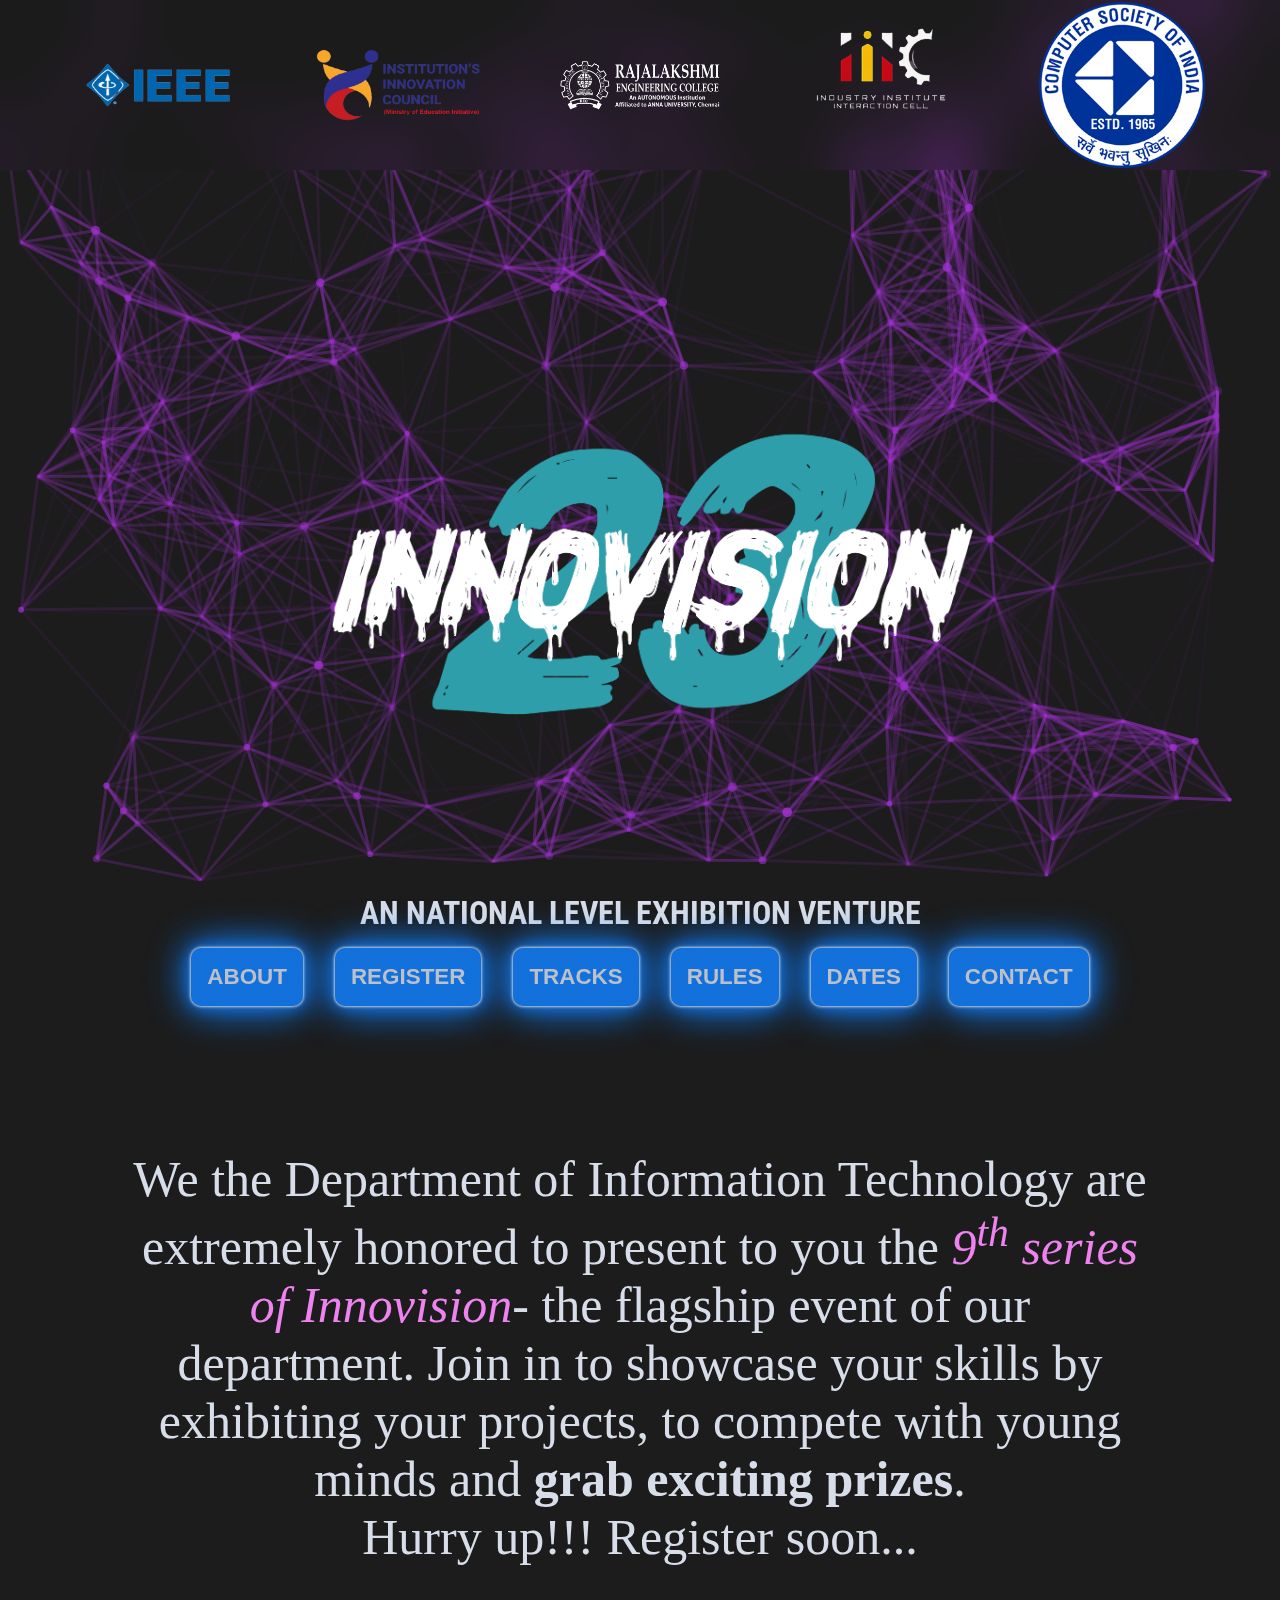
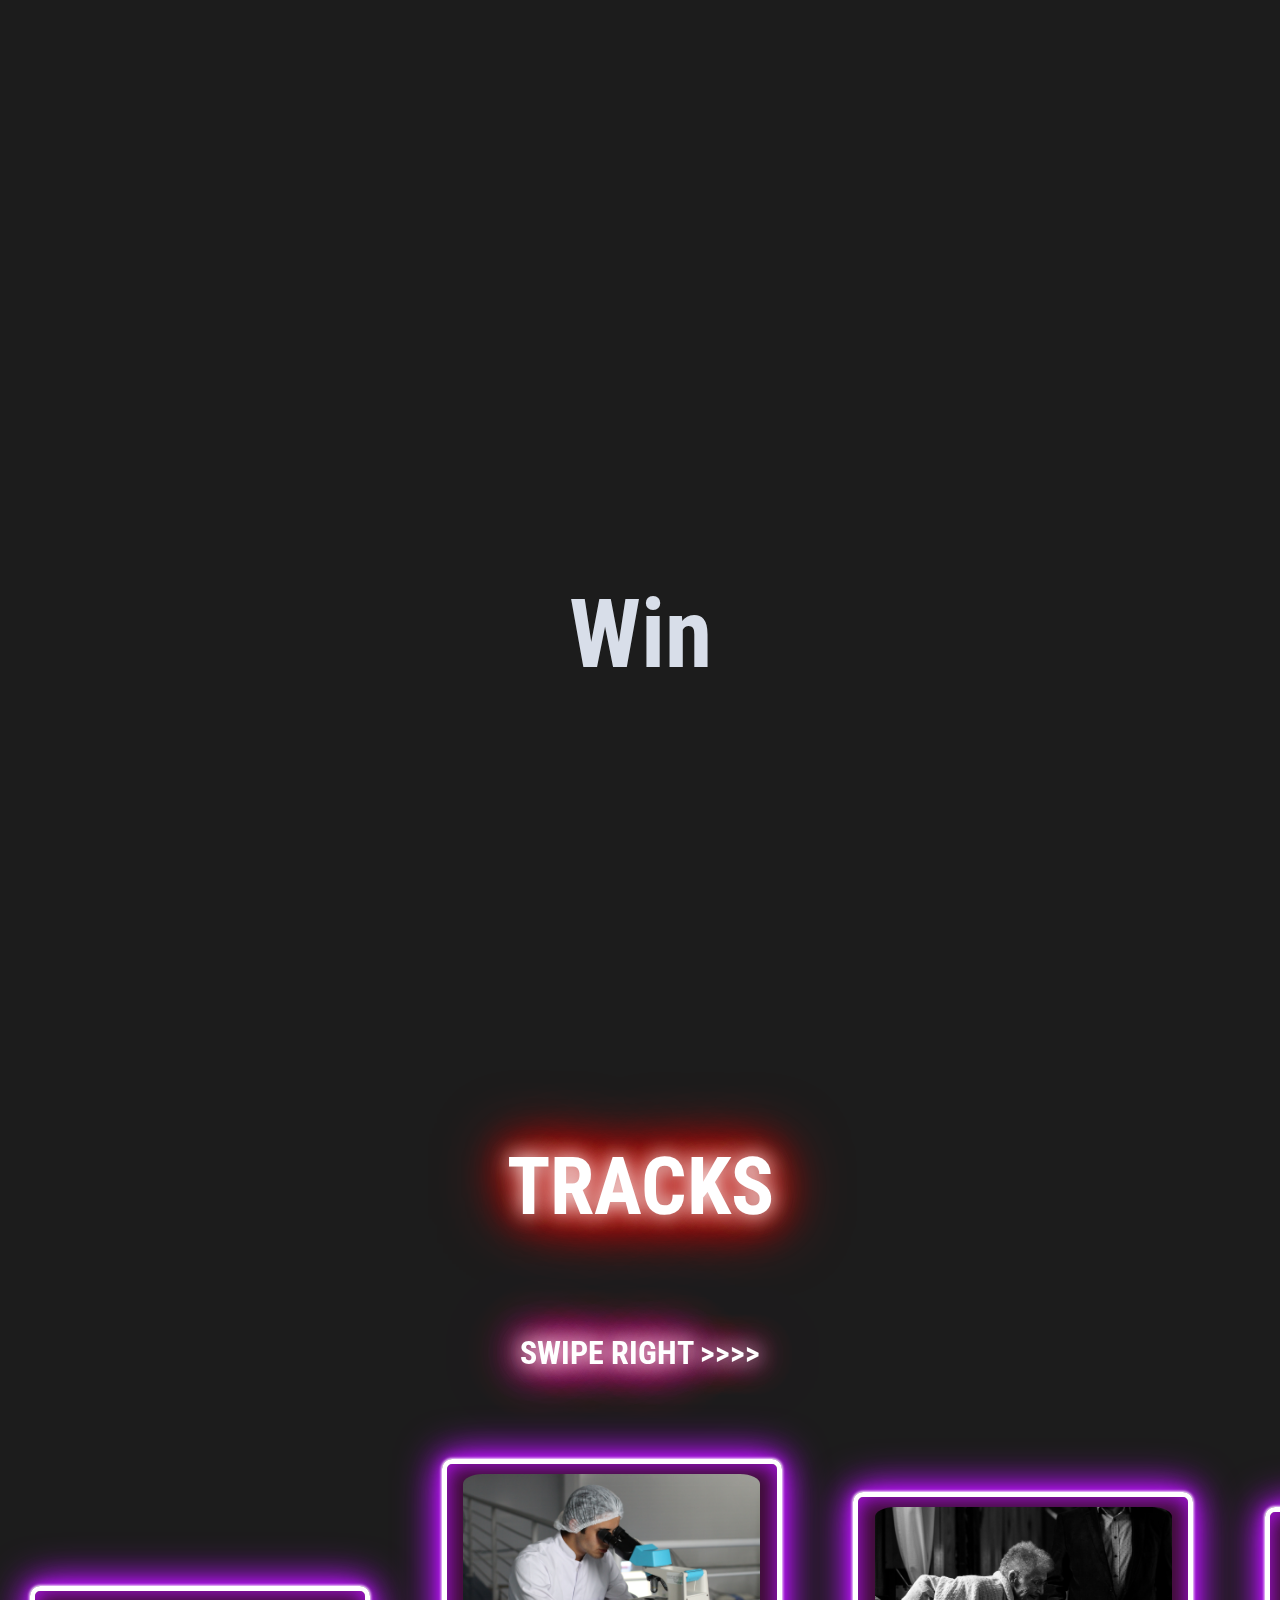
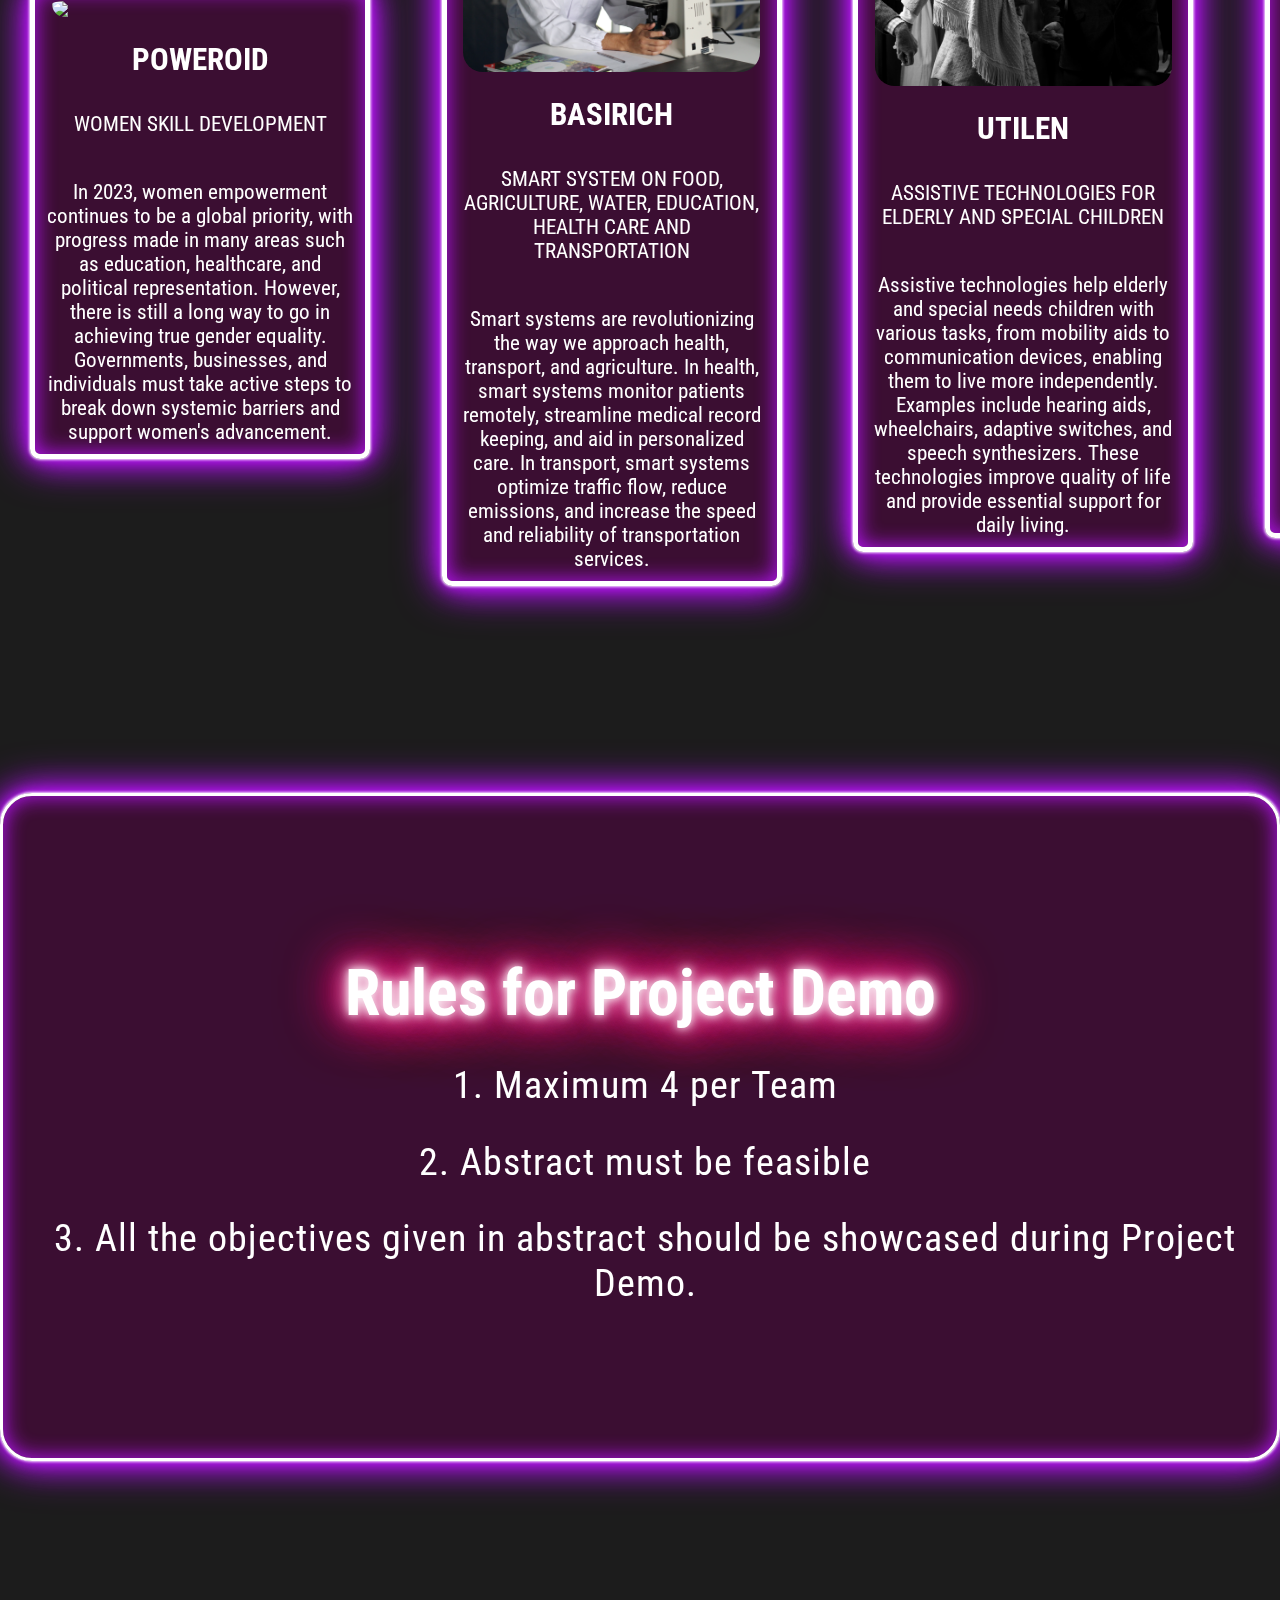
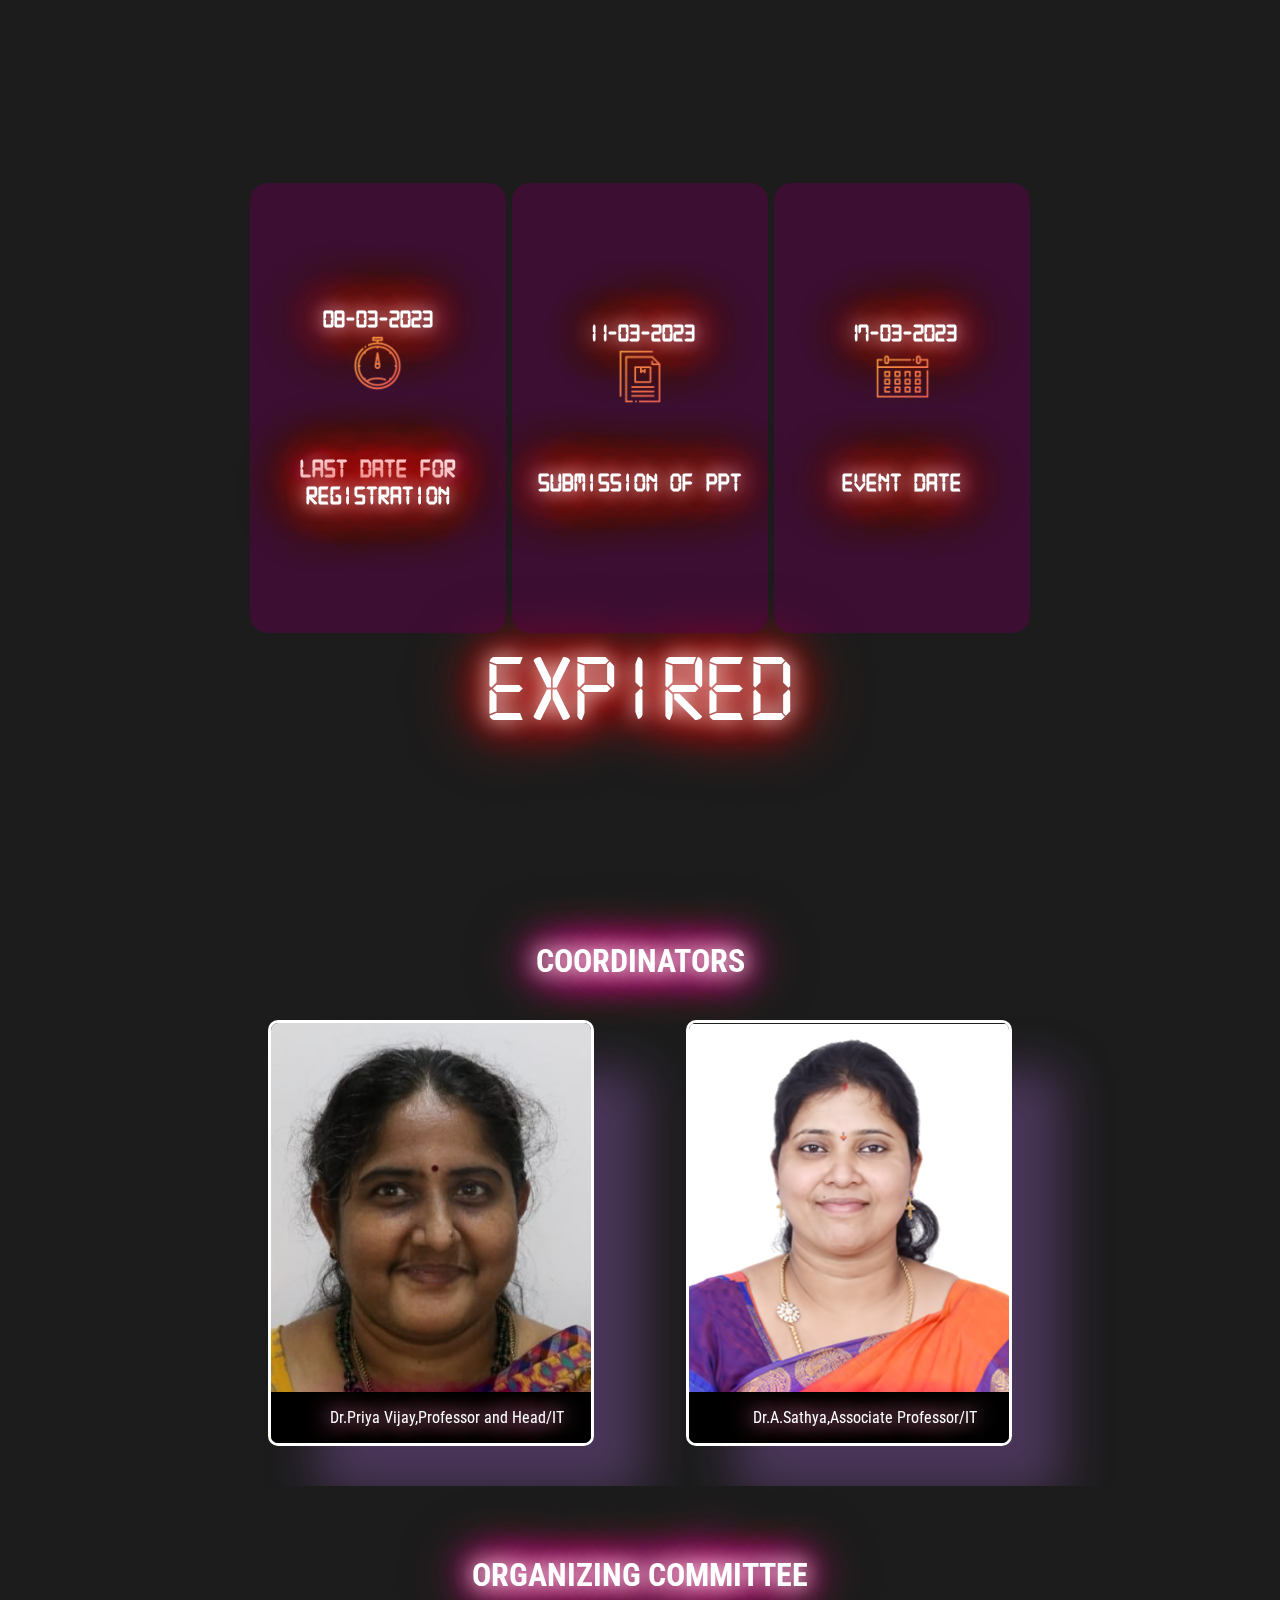
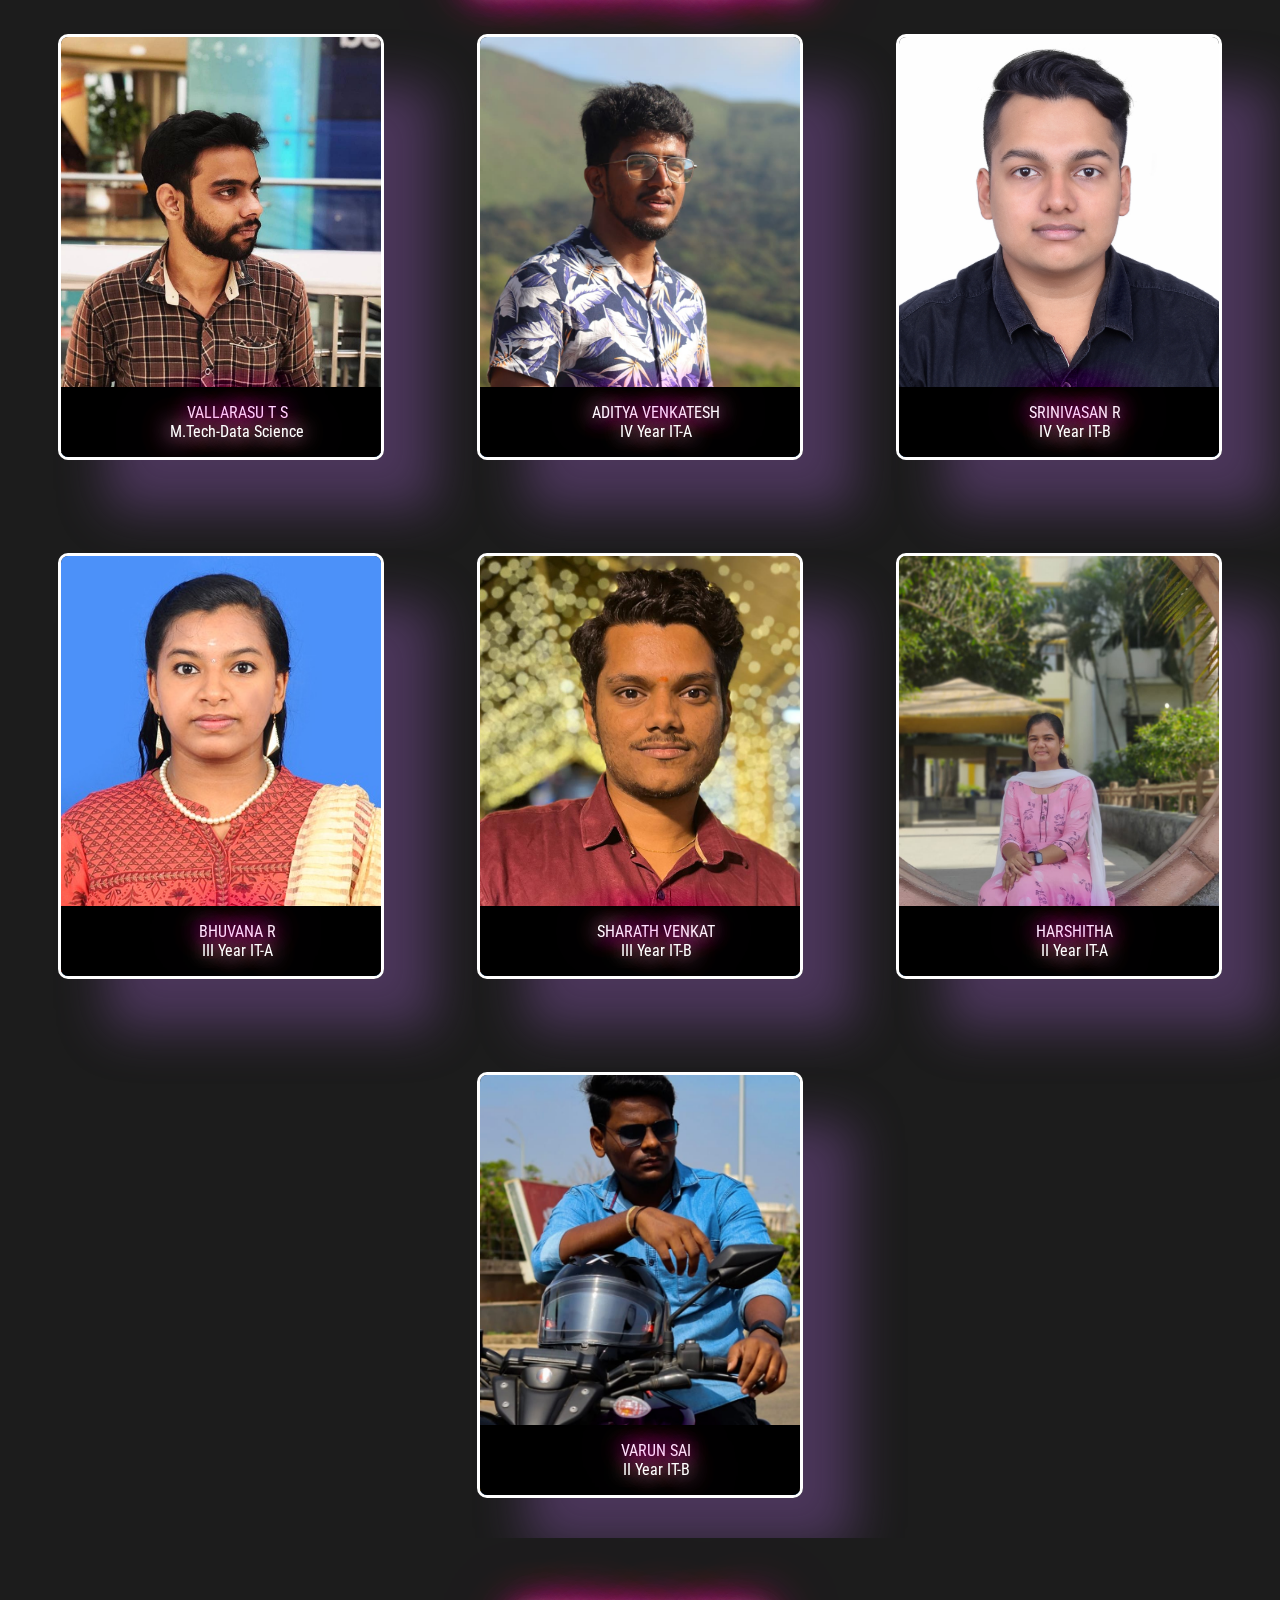
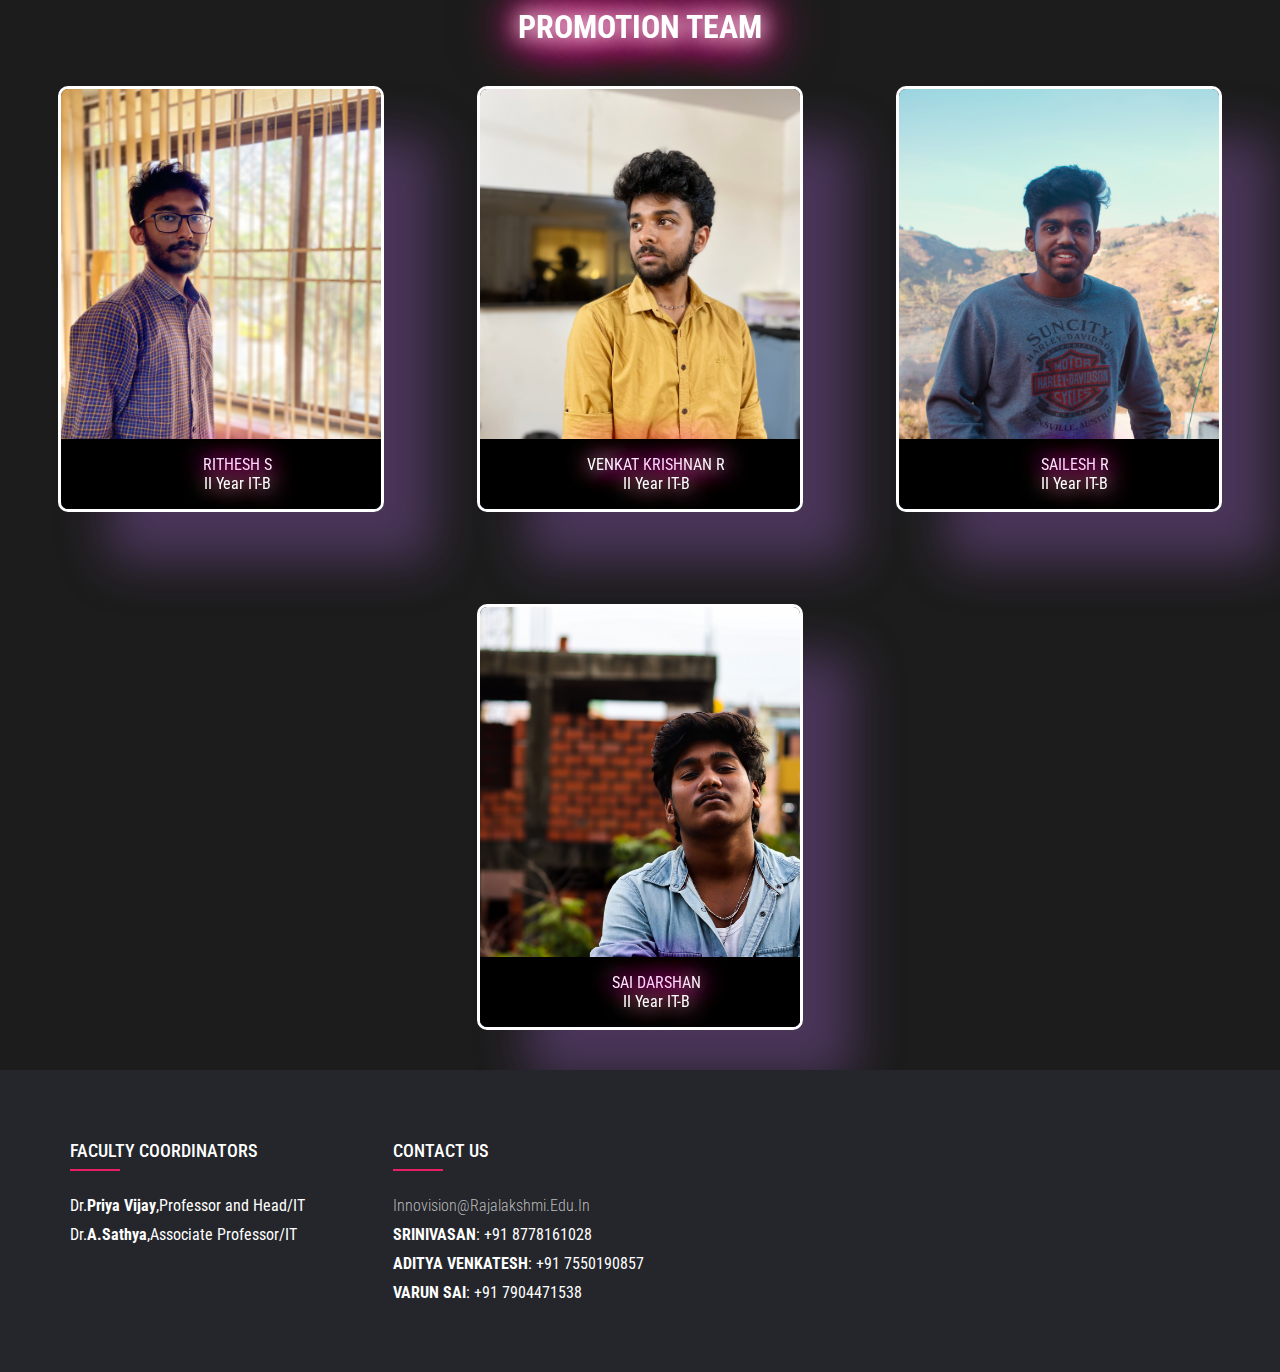
==== commit 30349e8b: "test2" ====
--- a/index.html
+++ b/index.html
@@ -39,8 +39,7 @@
 
 
 <body id="body">
-    <button type="button"></button>
-    <button onclick="topFunction()" id="myBtn"><img src="./static/icons8-scroll-up-50.png" alt=""></button>
+    
     <div id="particles-js"></div>
     <script src="particles.js"></script>
     <script src="app.js"></script>
--- a/css/style.css
+++ b/css/style.css
@@ -118,7 +118,7 @@
 #myBtn {
   position: fixed;
   
-  
+  right: 30px;
   z-index: 99;
   padding: 0px;
   border: none;
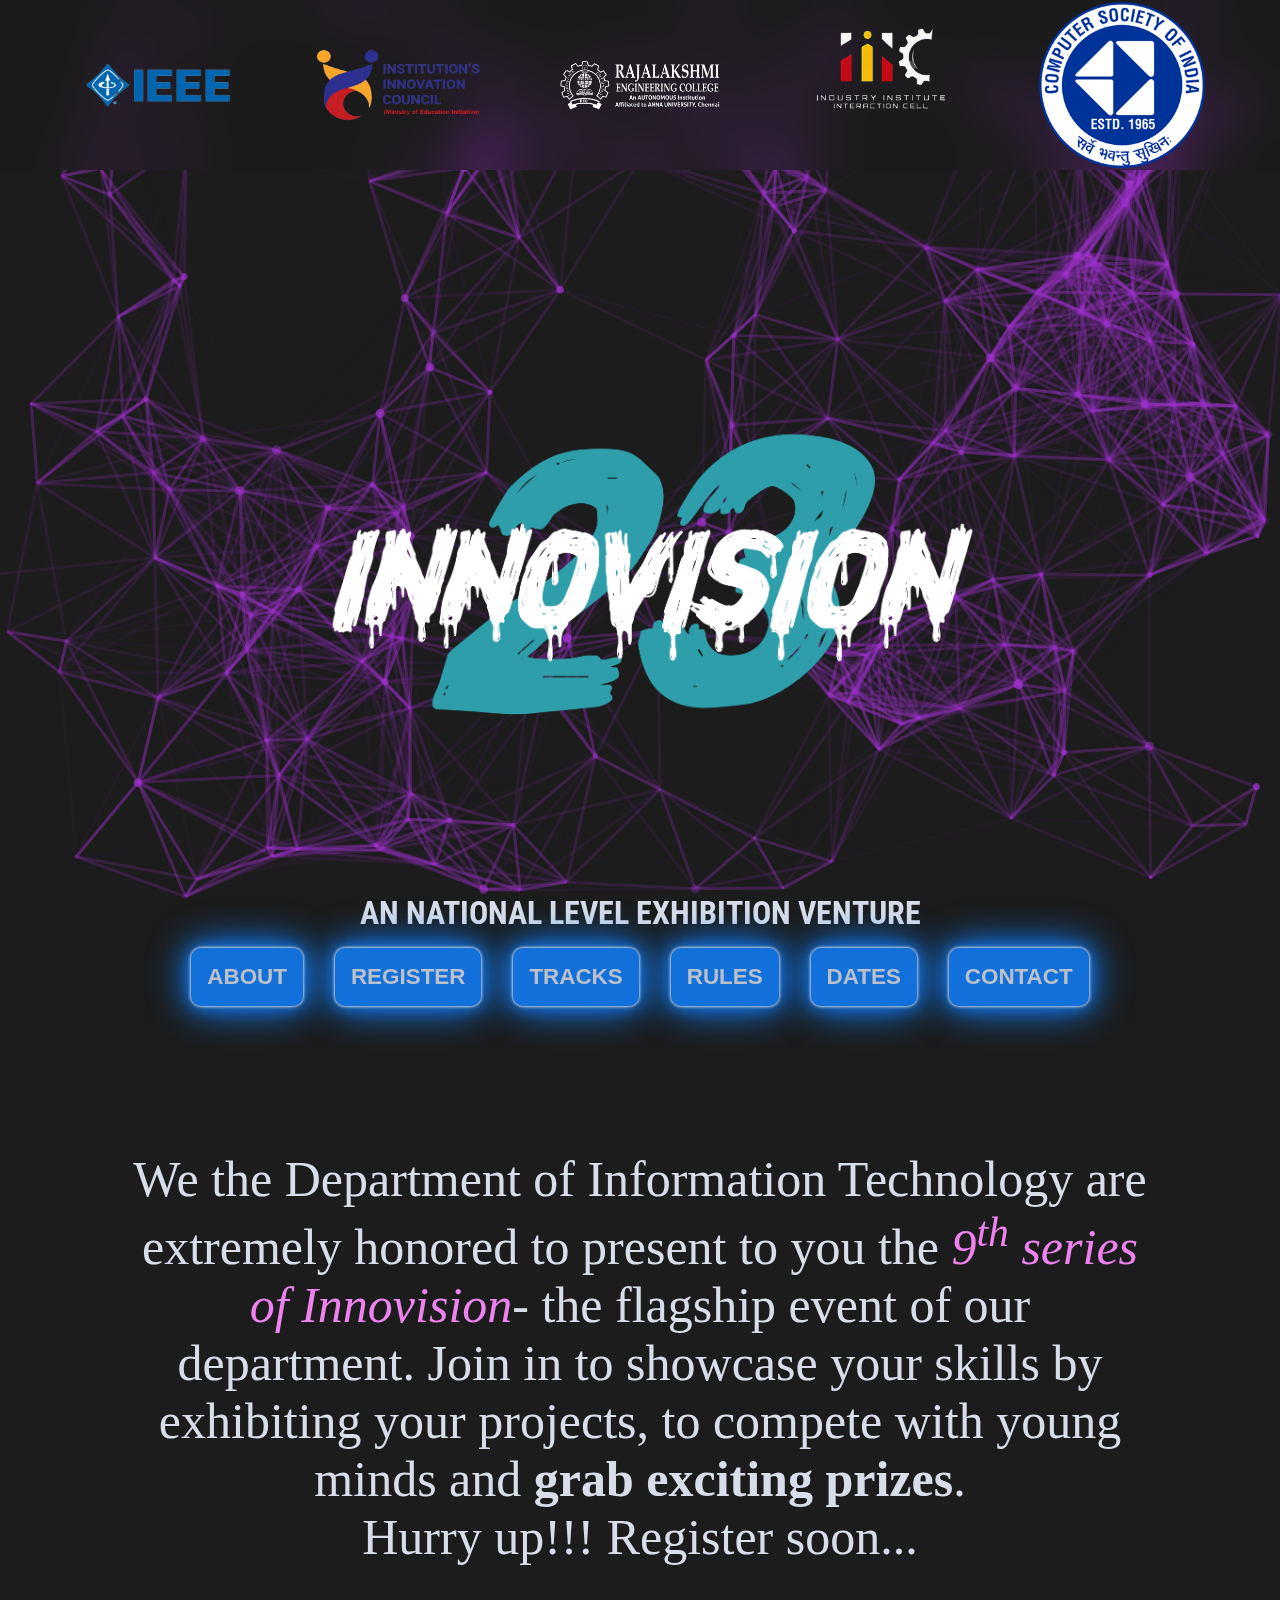
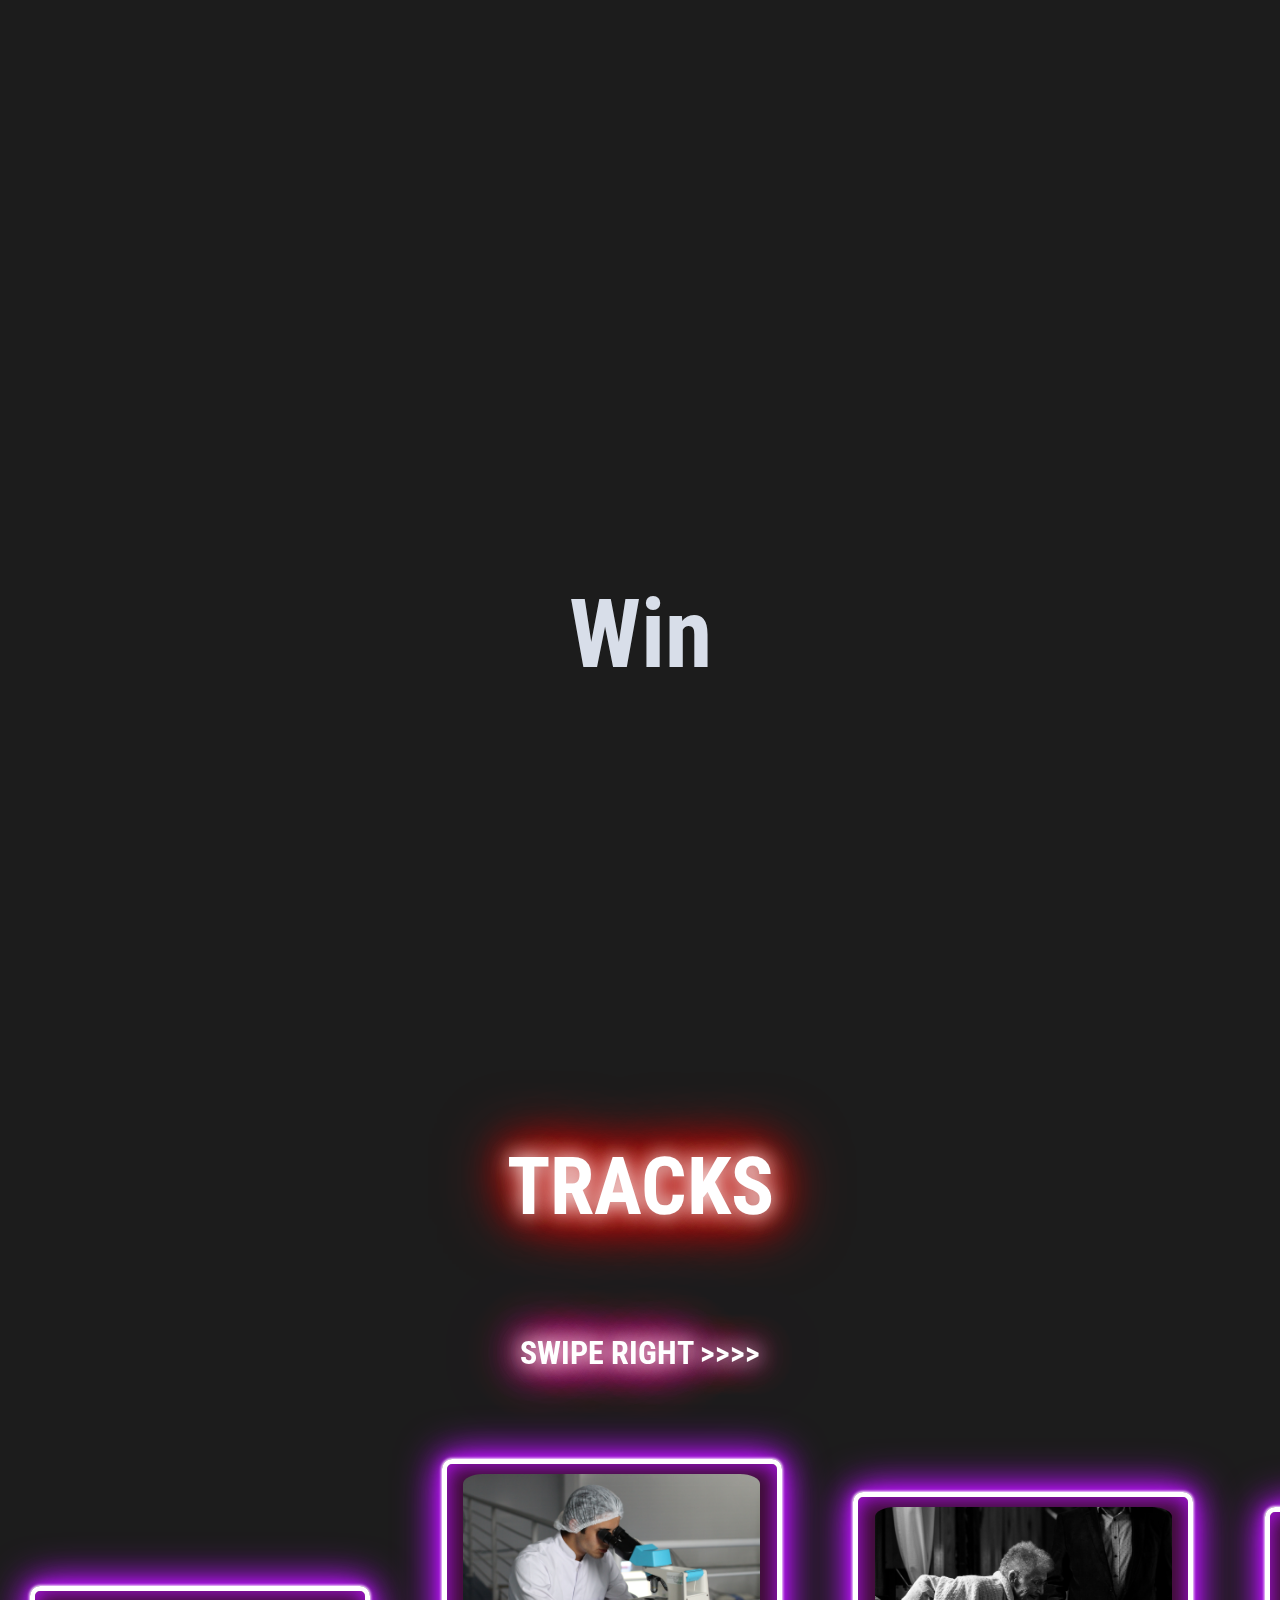
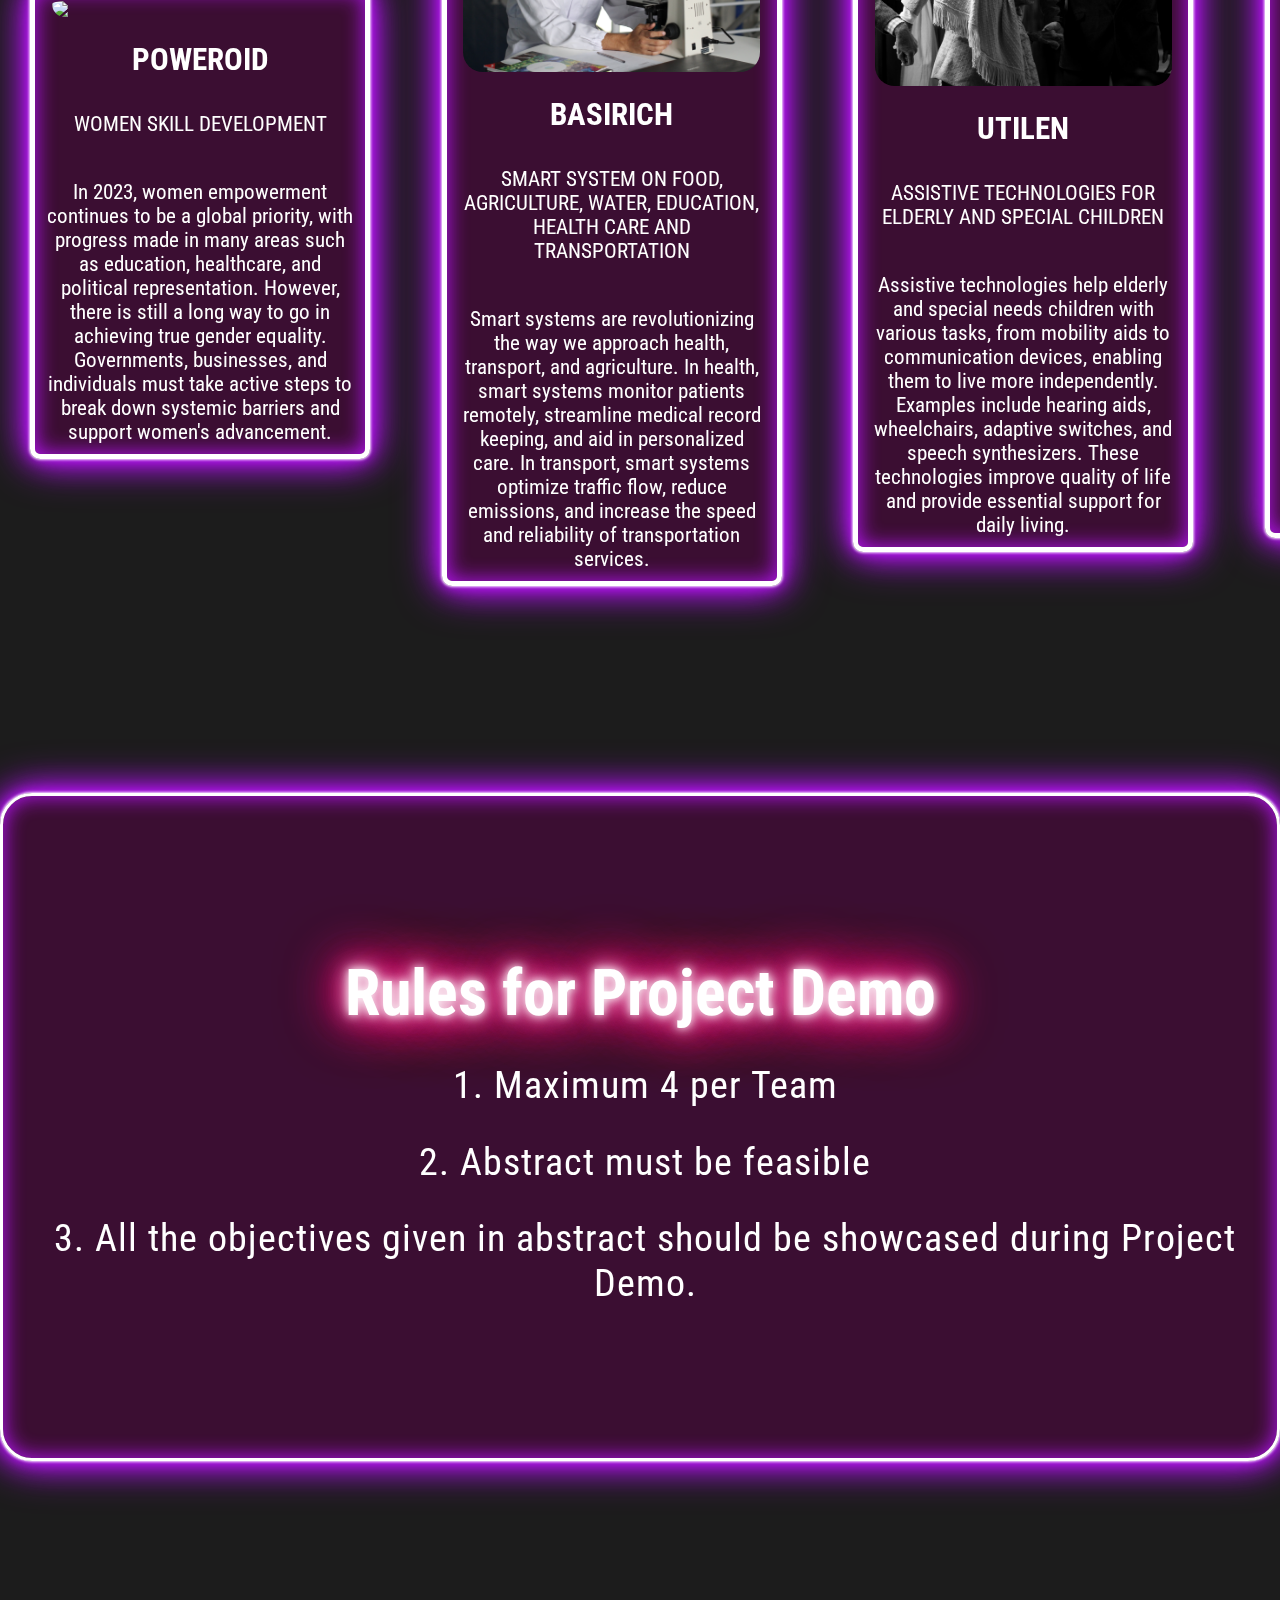
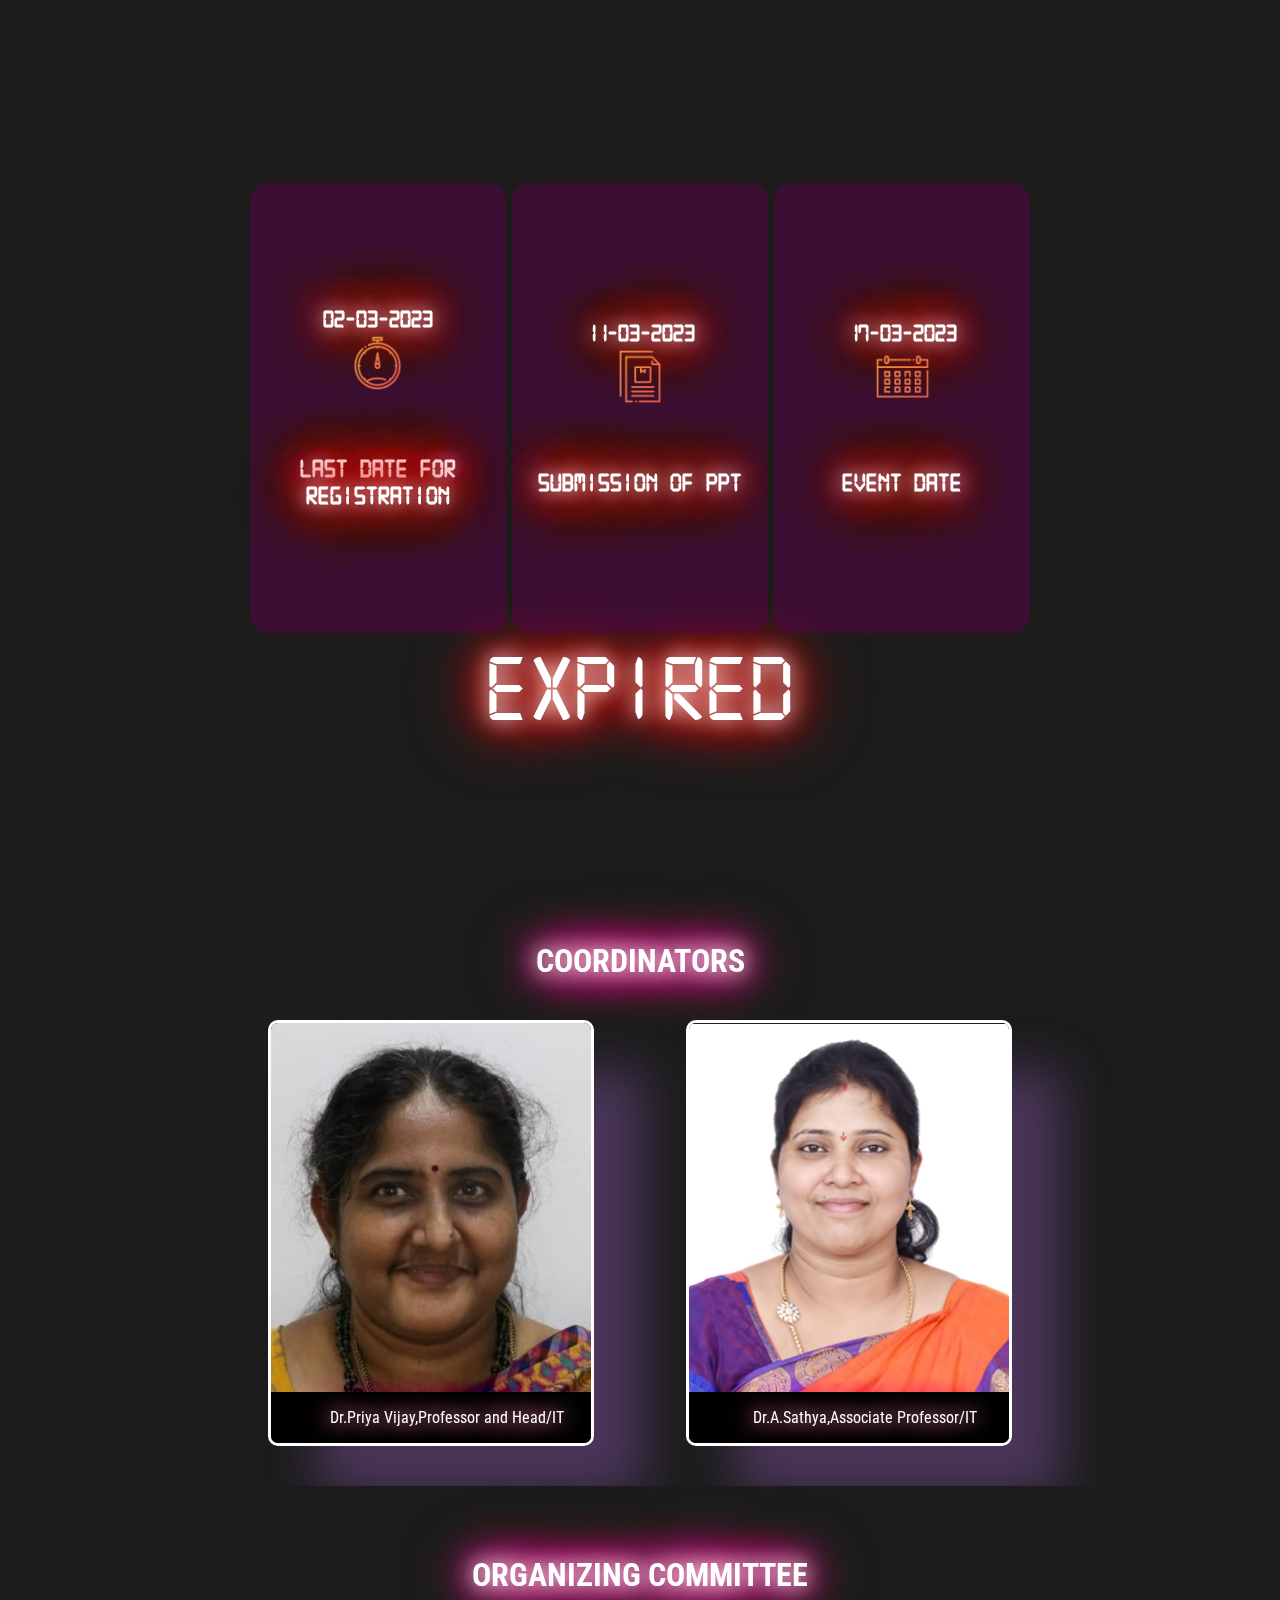
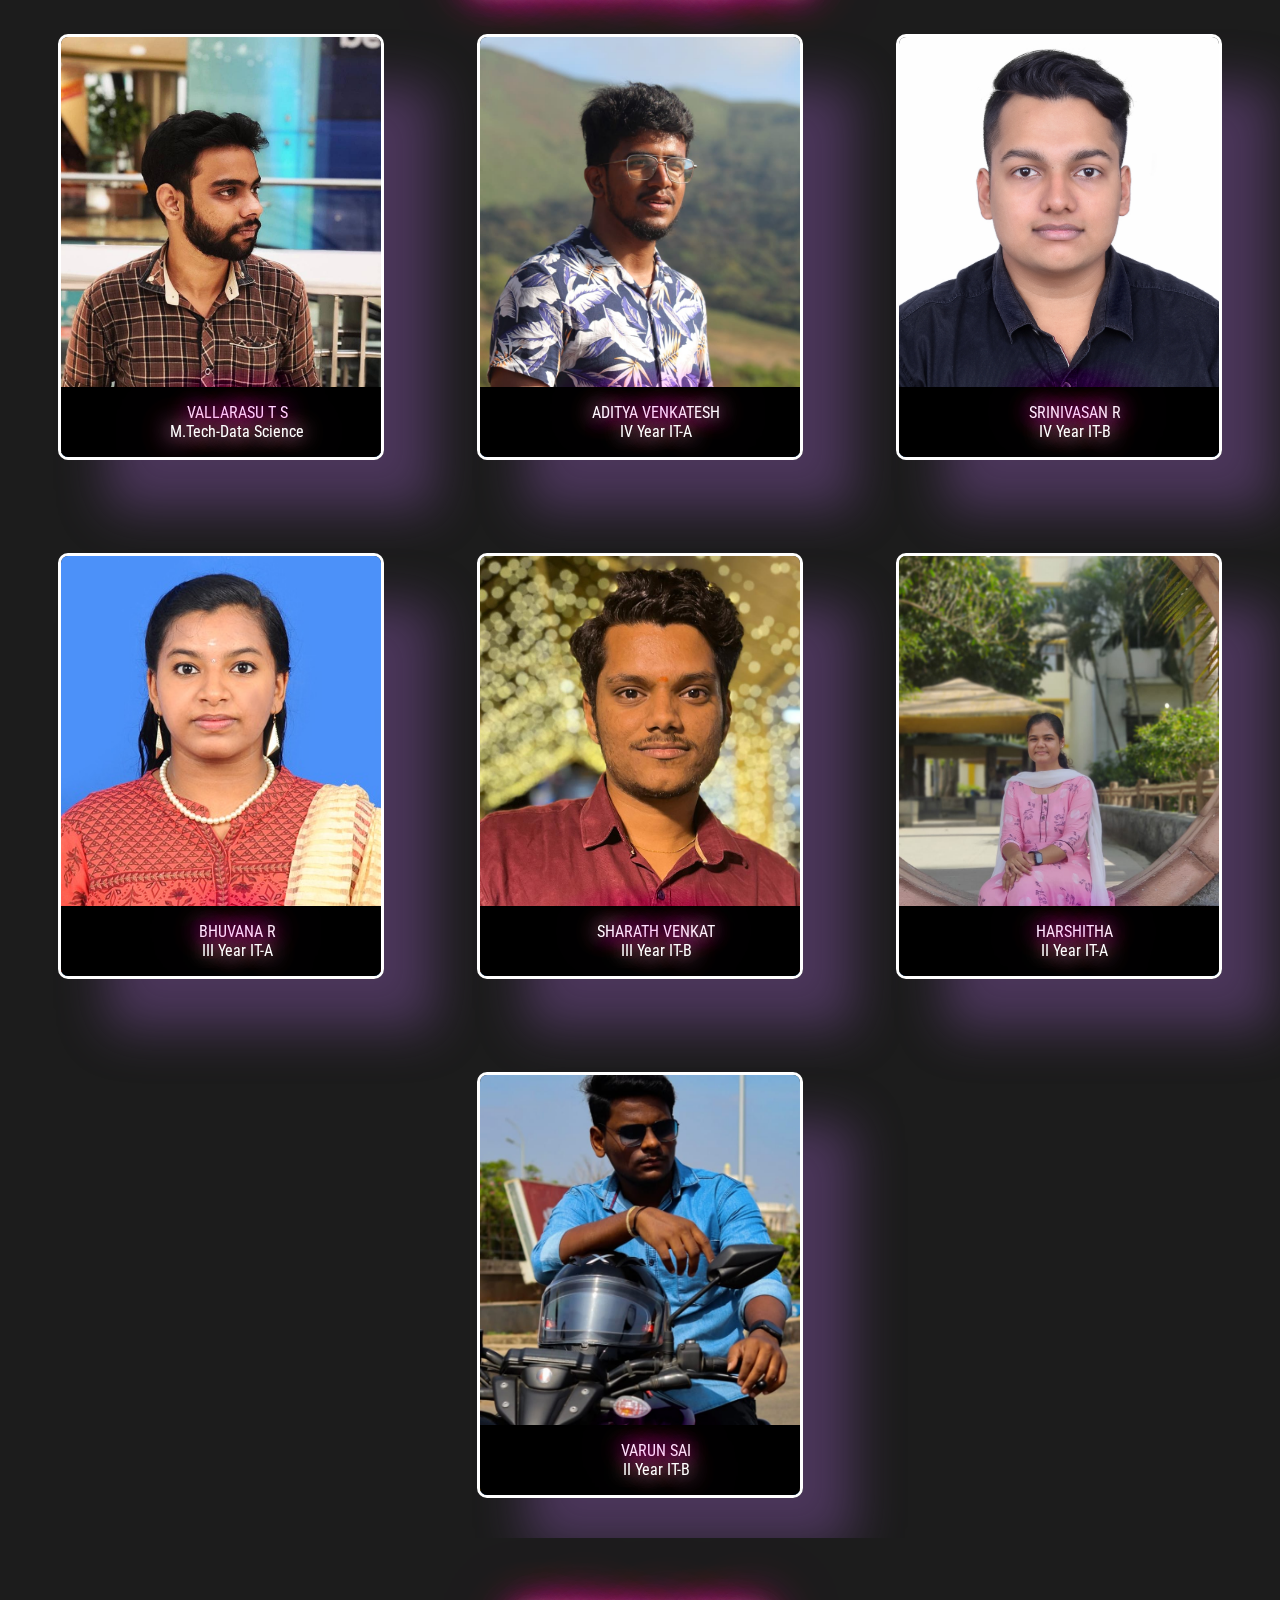
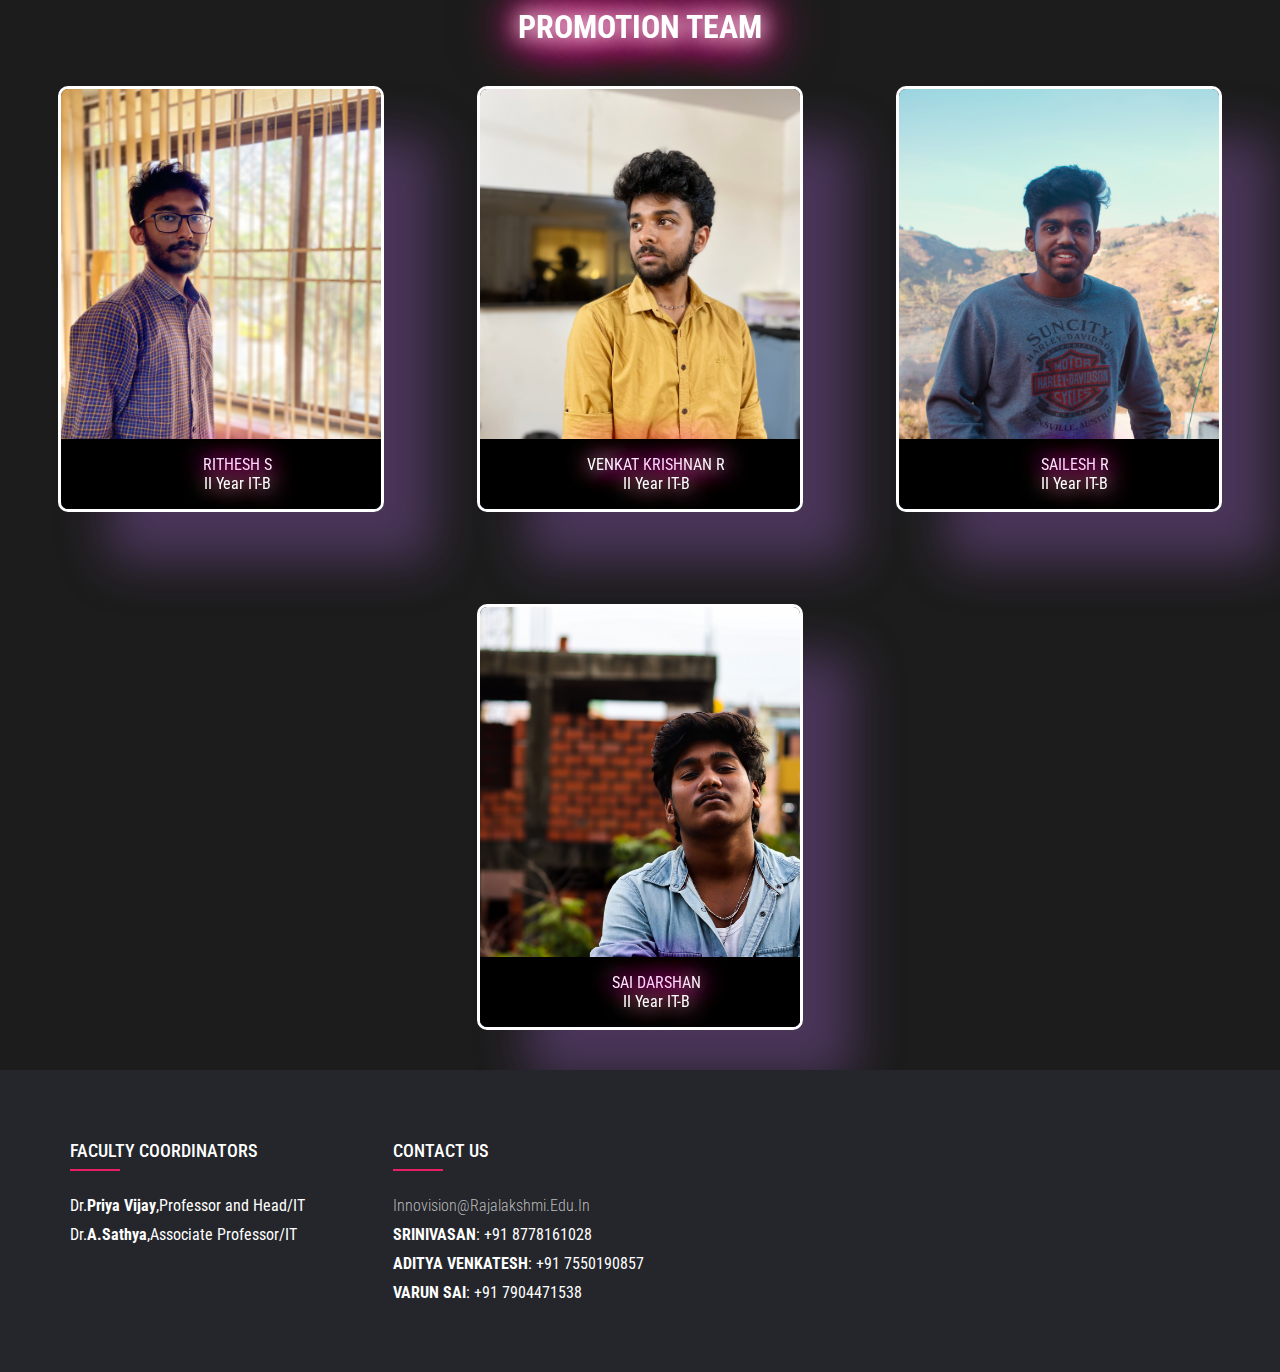
==== commit 50b4ba00: "asdas" ====
--- a/index.html
+++ b/index.html
@@ -207,7 +207,7 @@
         <div class='dt-con'>
             <div class="date-box abstract">
                 <span>
-                    <h2>08-03-2023</h2>
+                    <h2>02-03-2023</h2>
                 </span>
                 <span>
                     <img src="./static/clock.avif" />
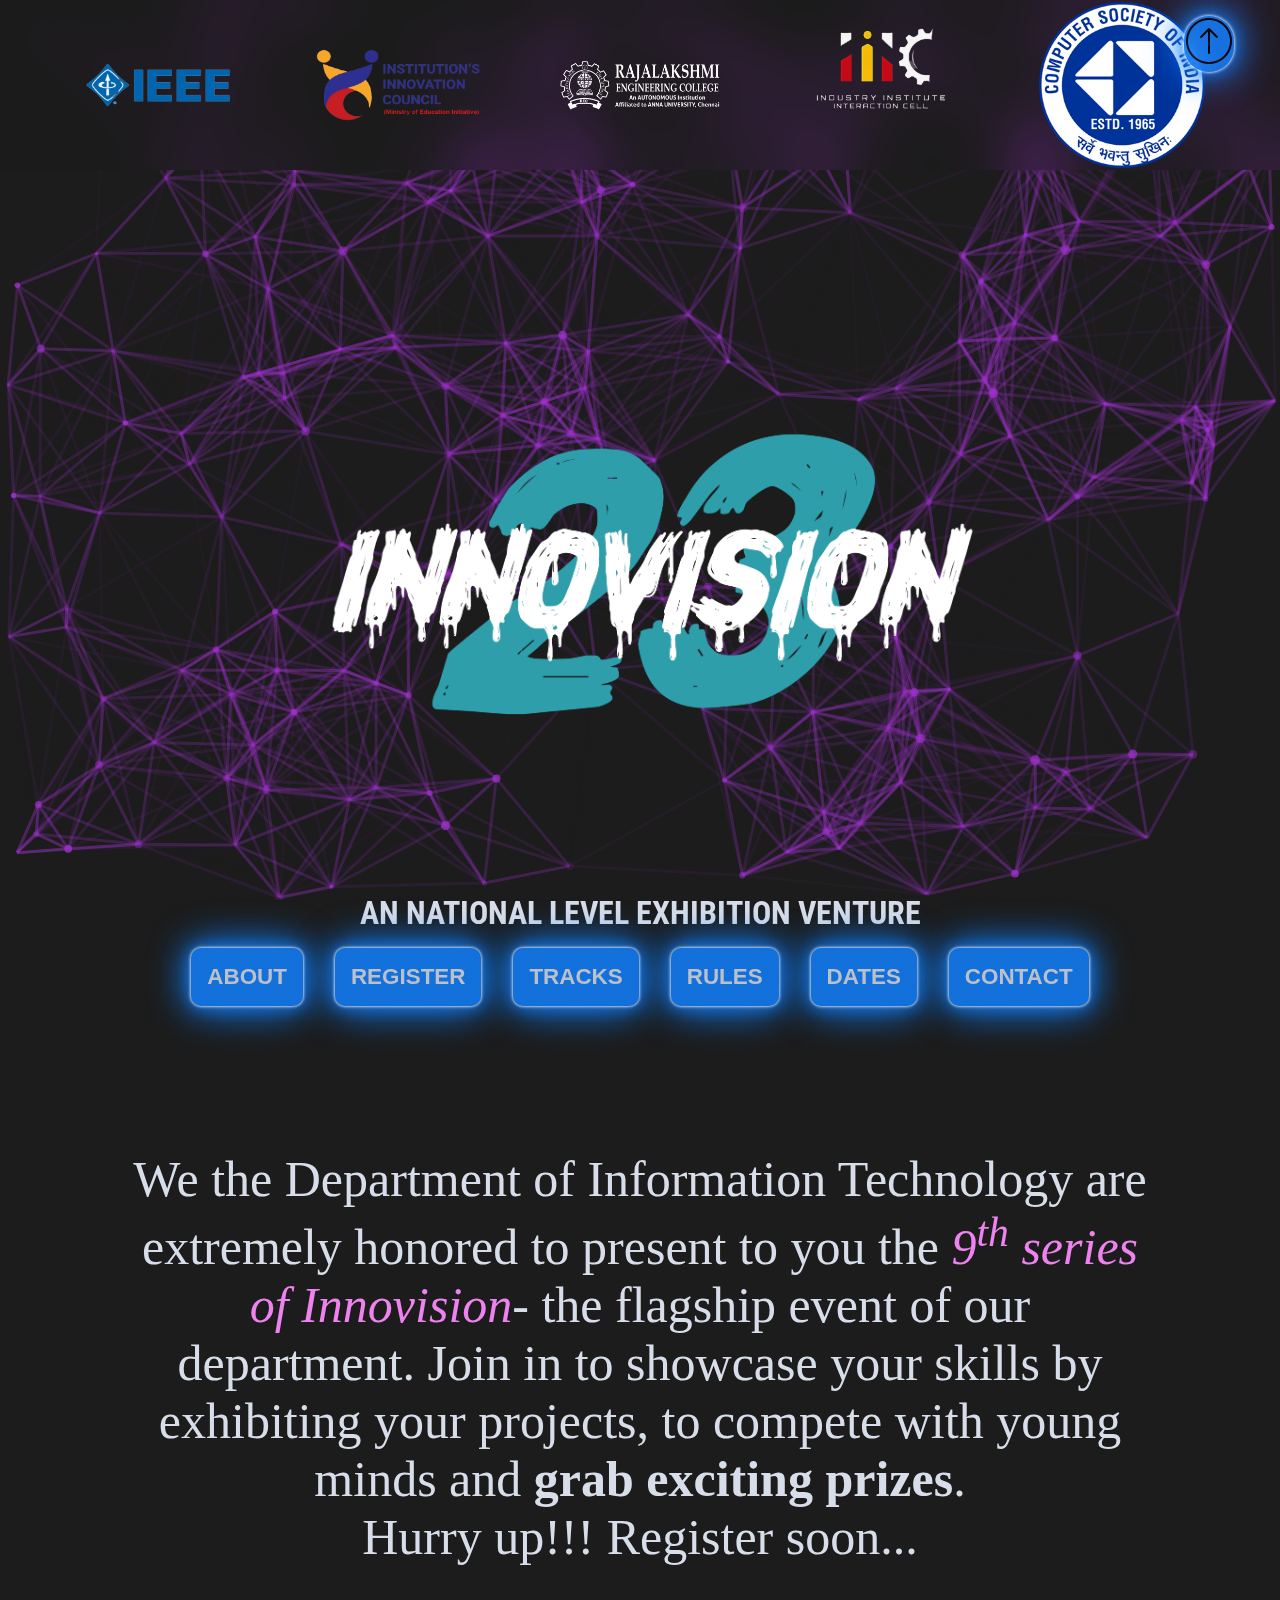
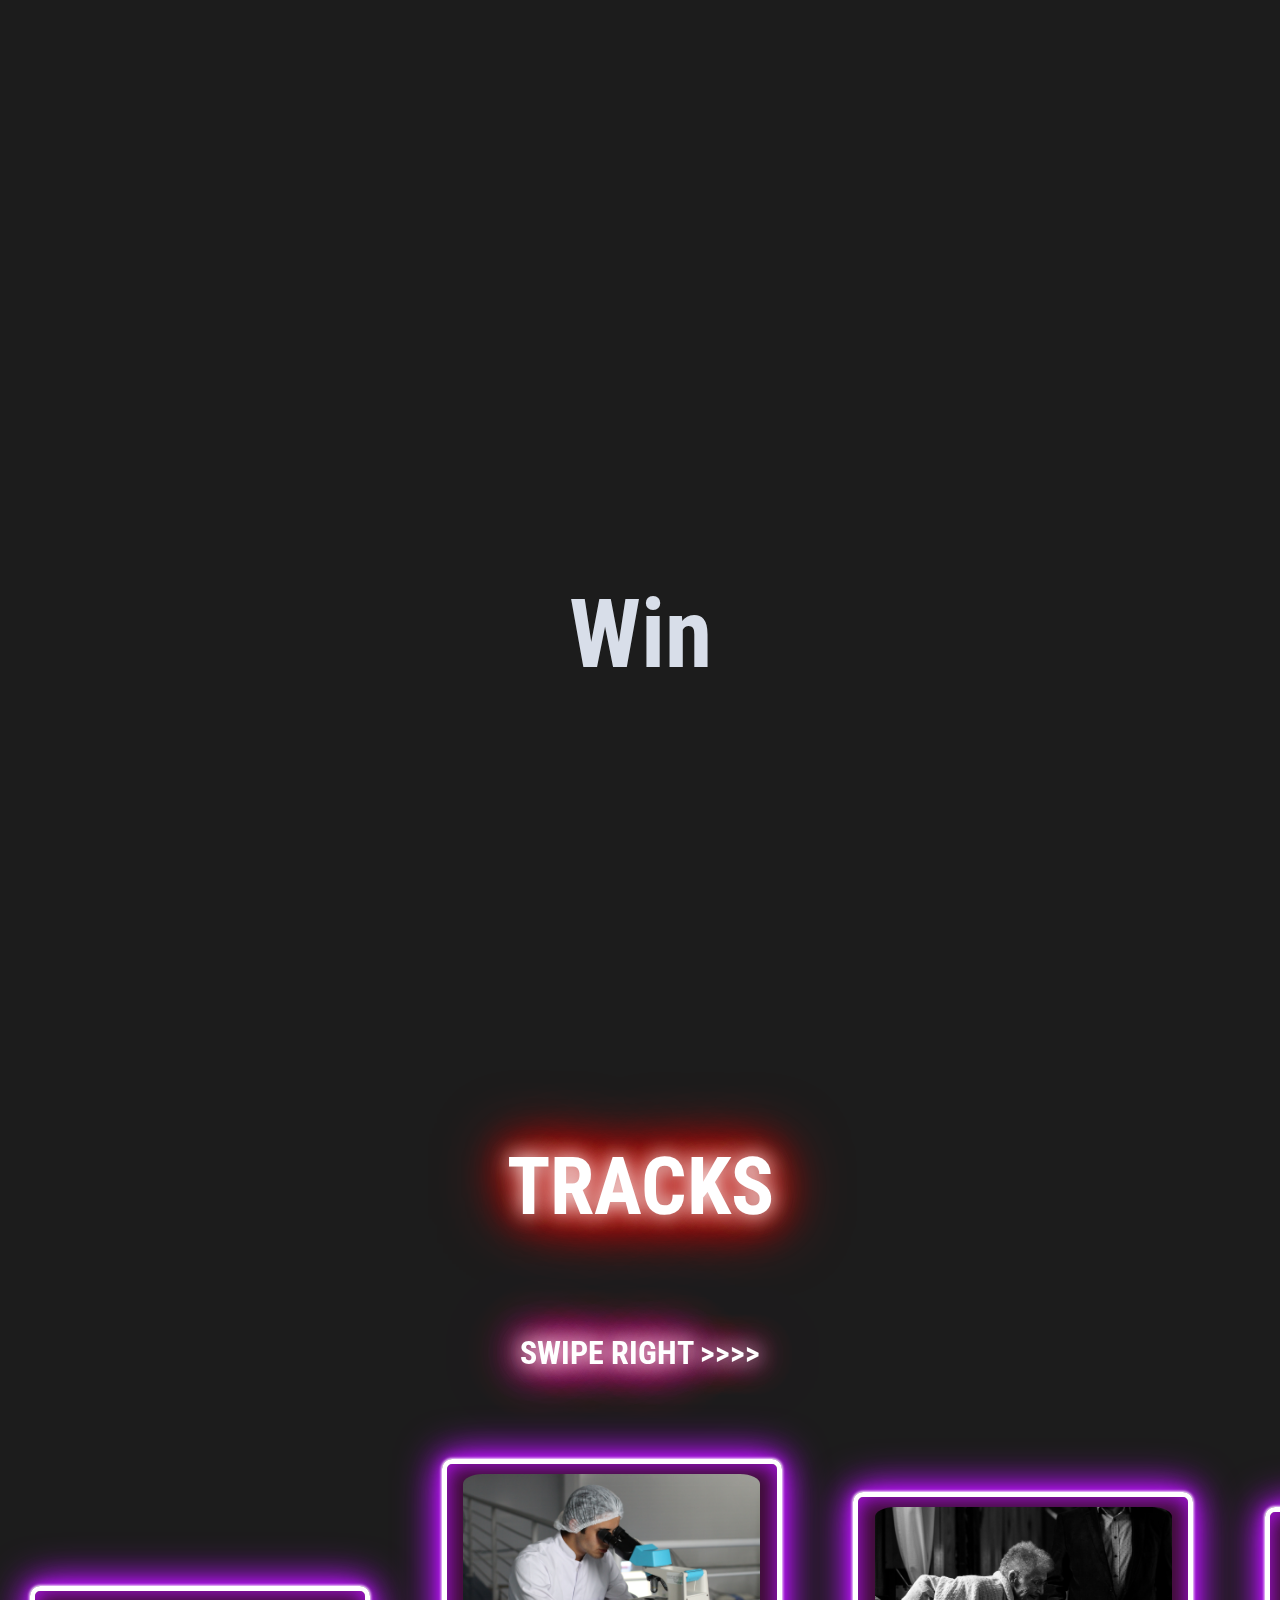
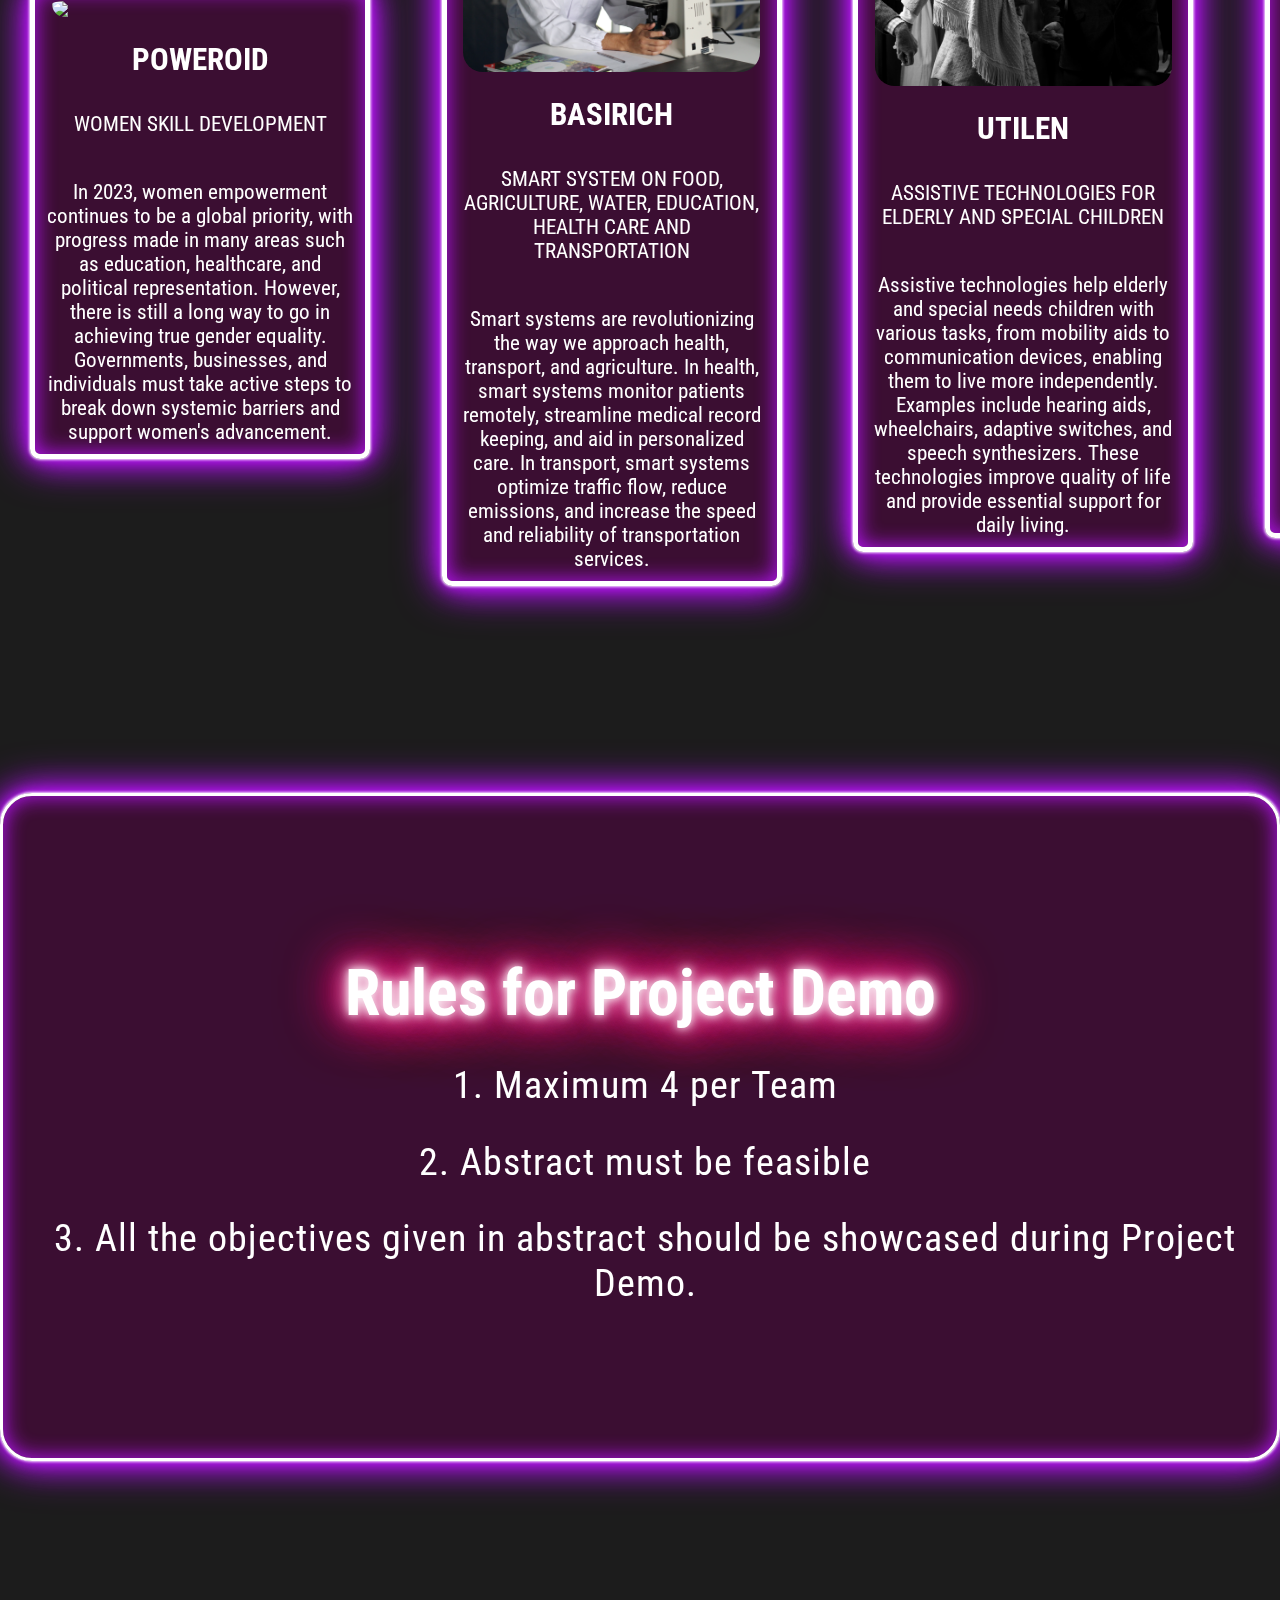
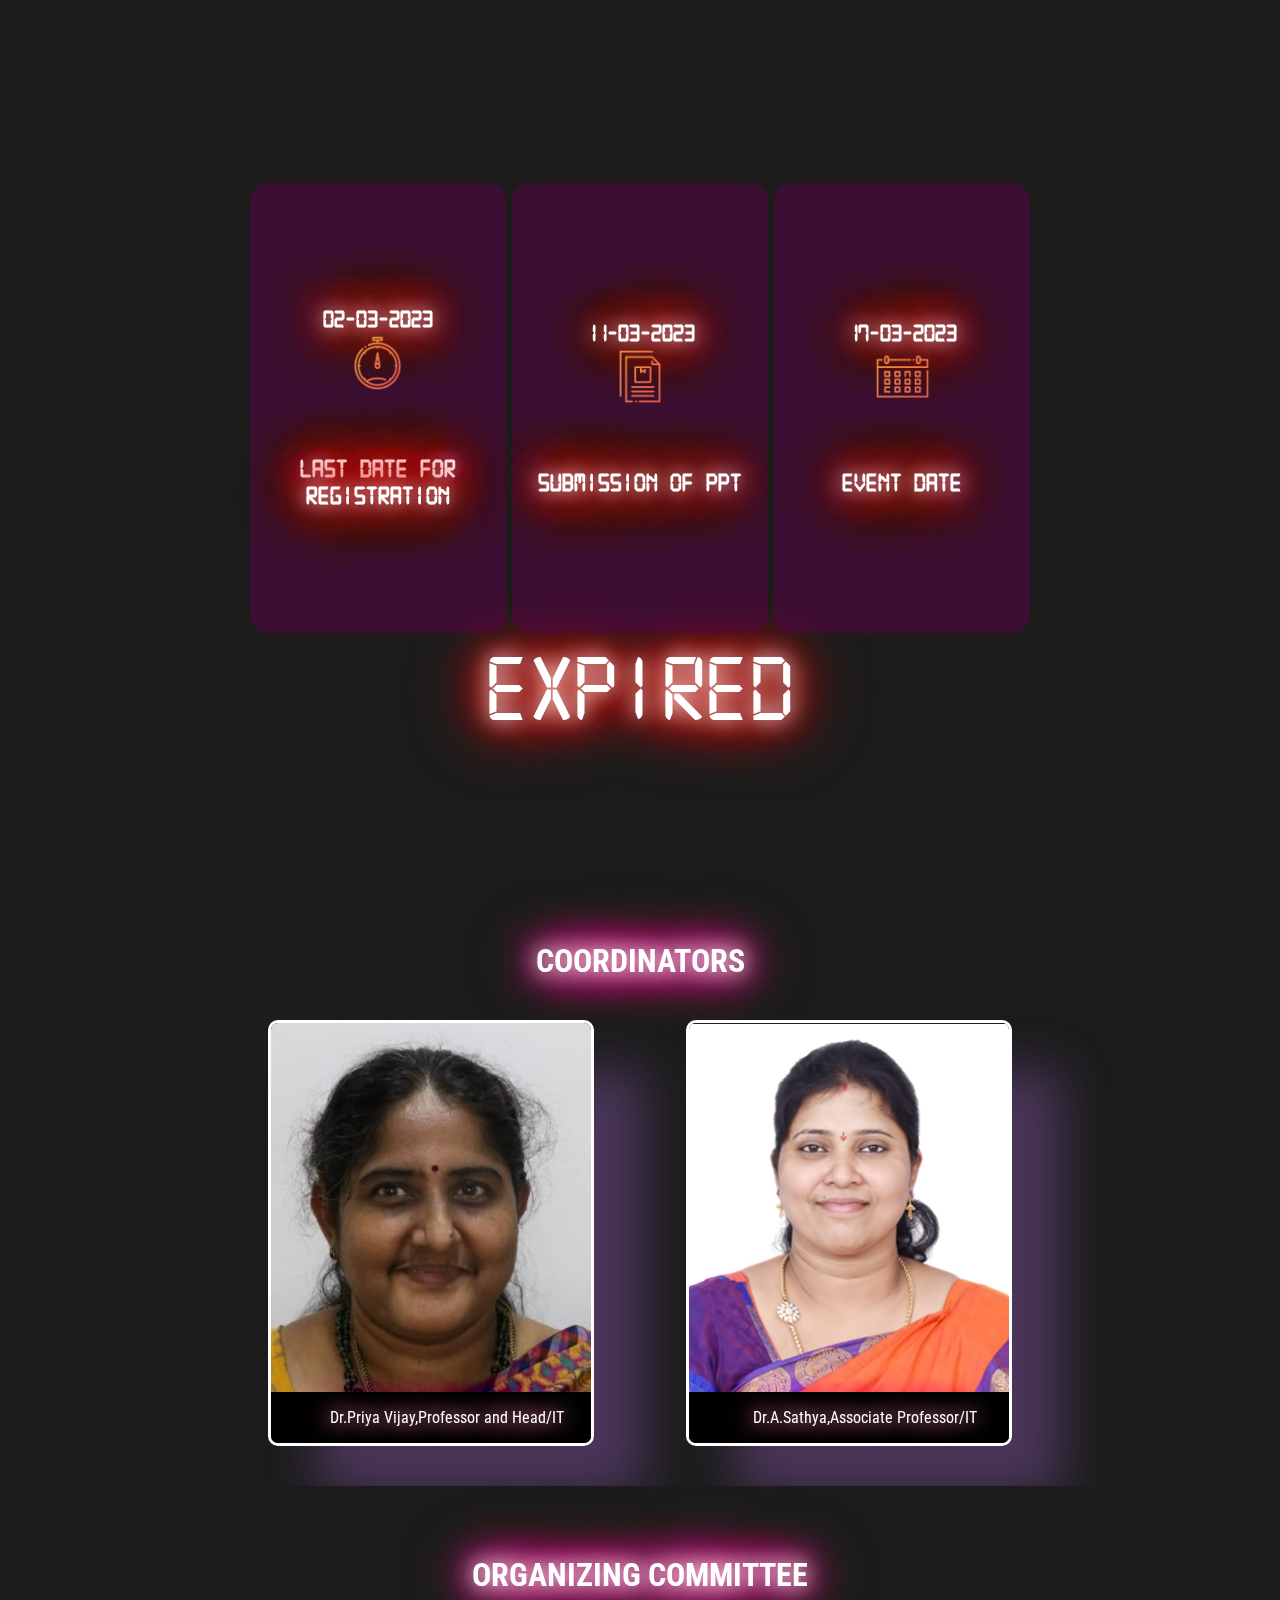
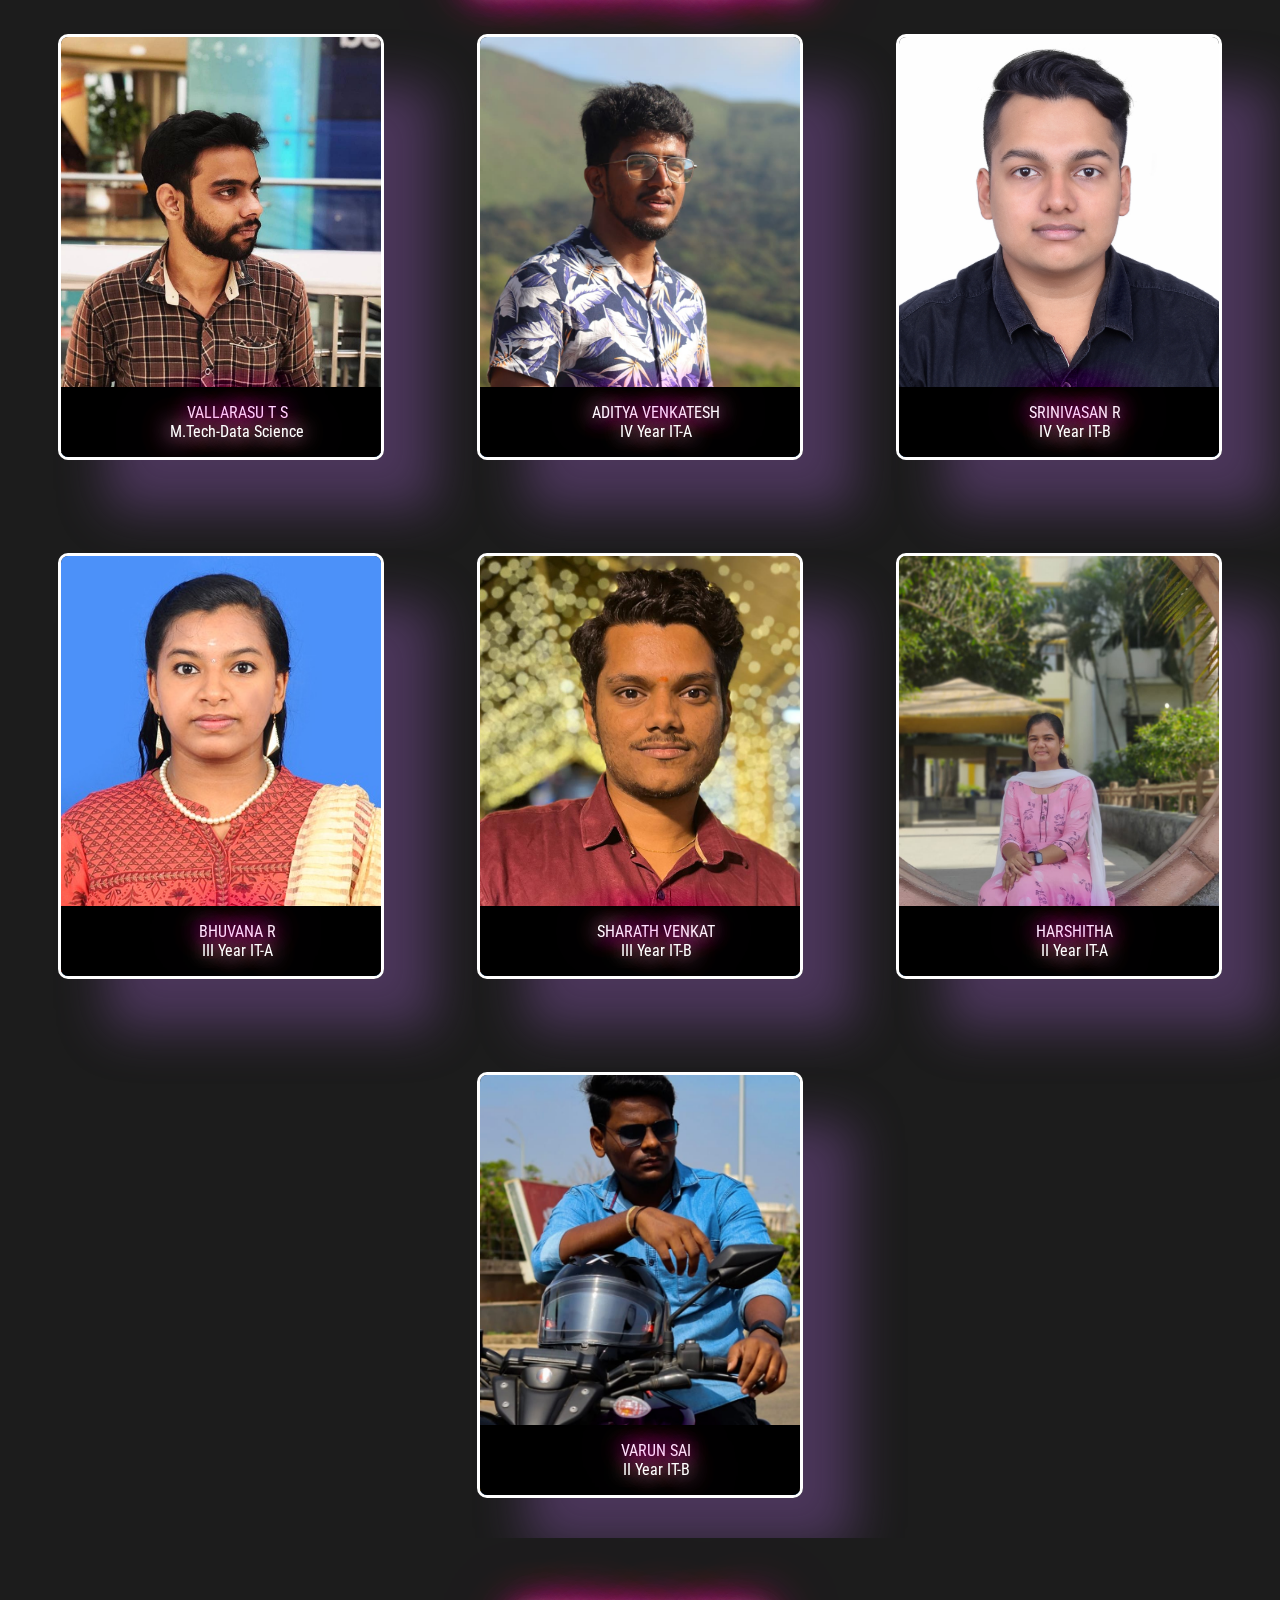
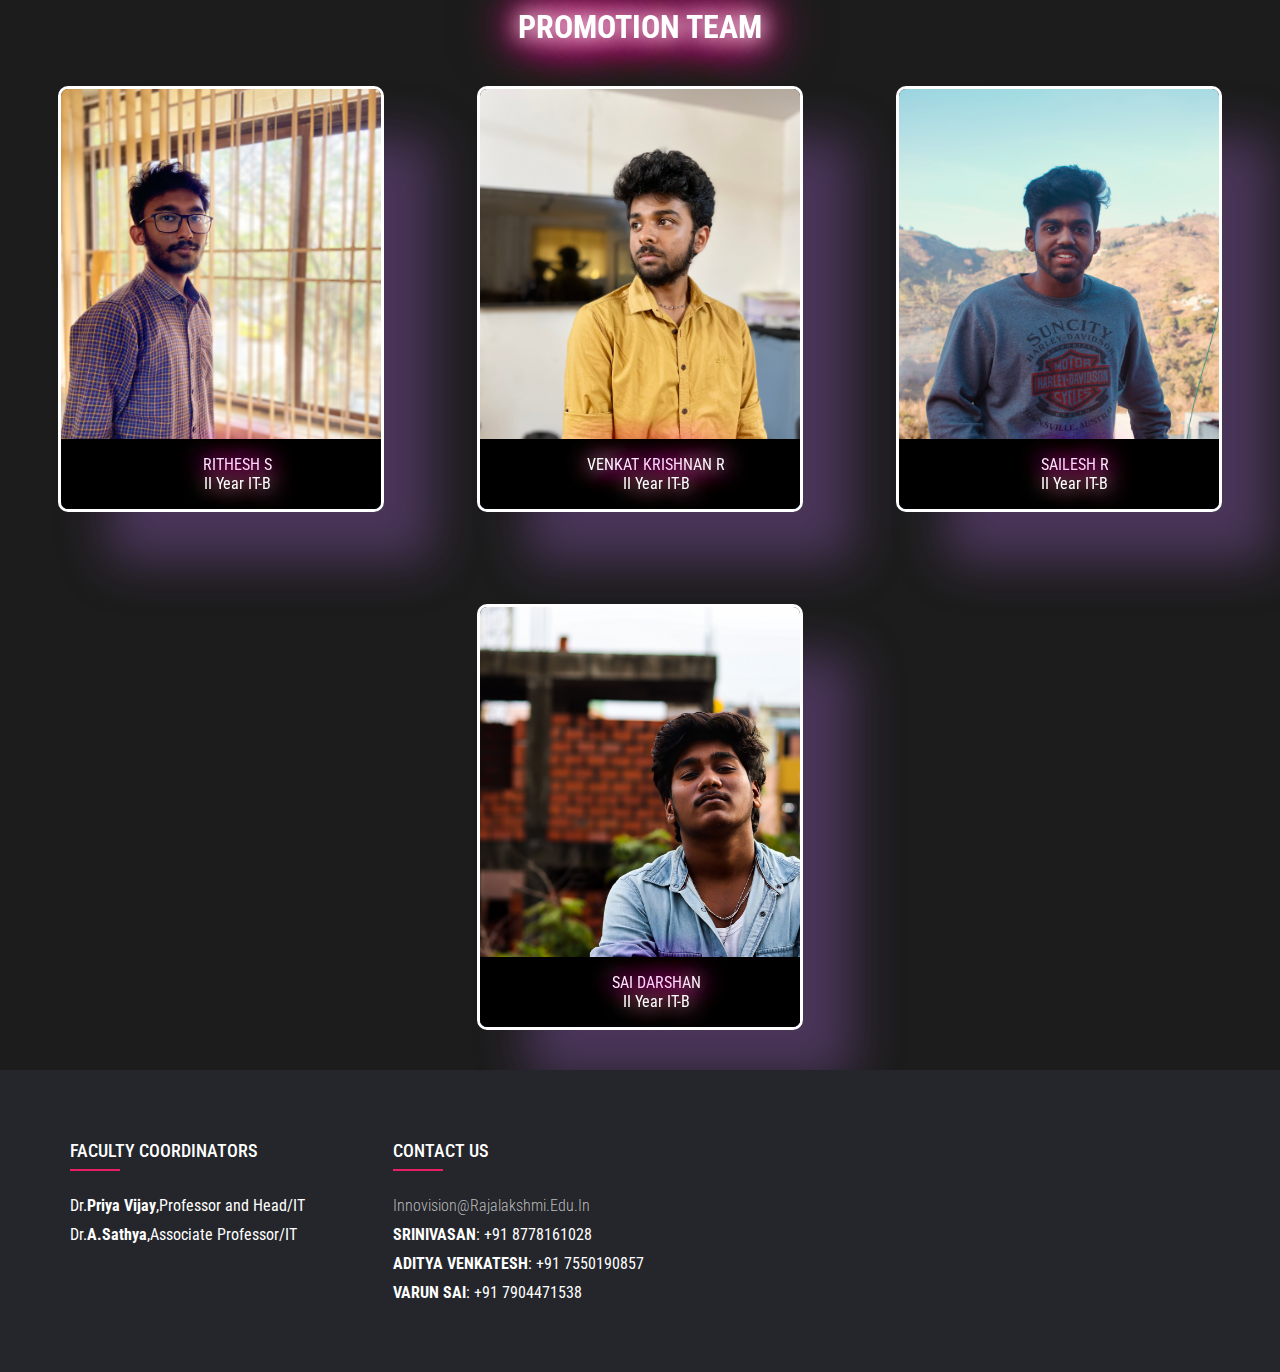
==== commit 5196f5f0: "dev" ====
--- a/index.html
+++ b/index.html
@@ -39,7 +39,7 @@
 
 
 <body id="body">
-    
+    <button onclick="topFunction()" id="myBtn"><img src="./static/icons8-scroll-up-50.png" alt=""></button>
     <div id="particles-js"></div>
     <script src="particles.js"></script>
     <script src="app.js"></script>
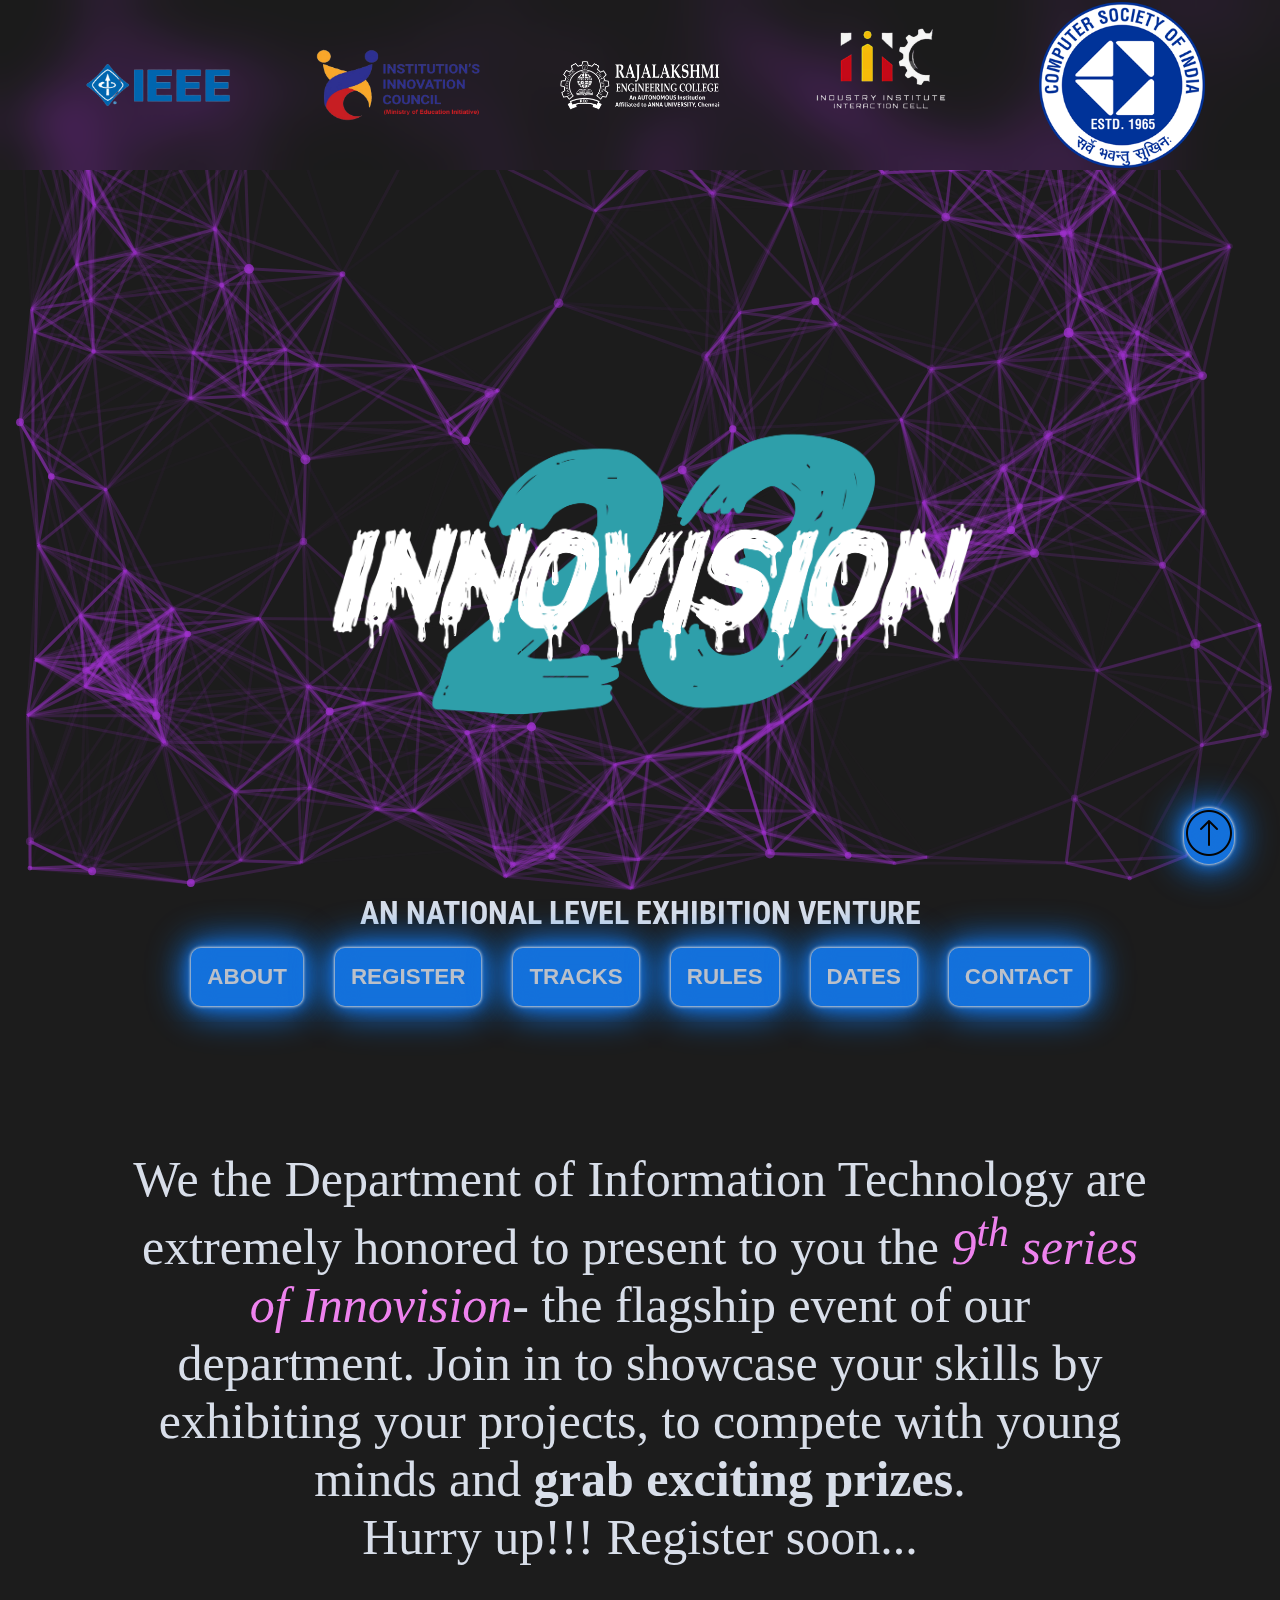
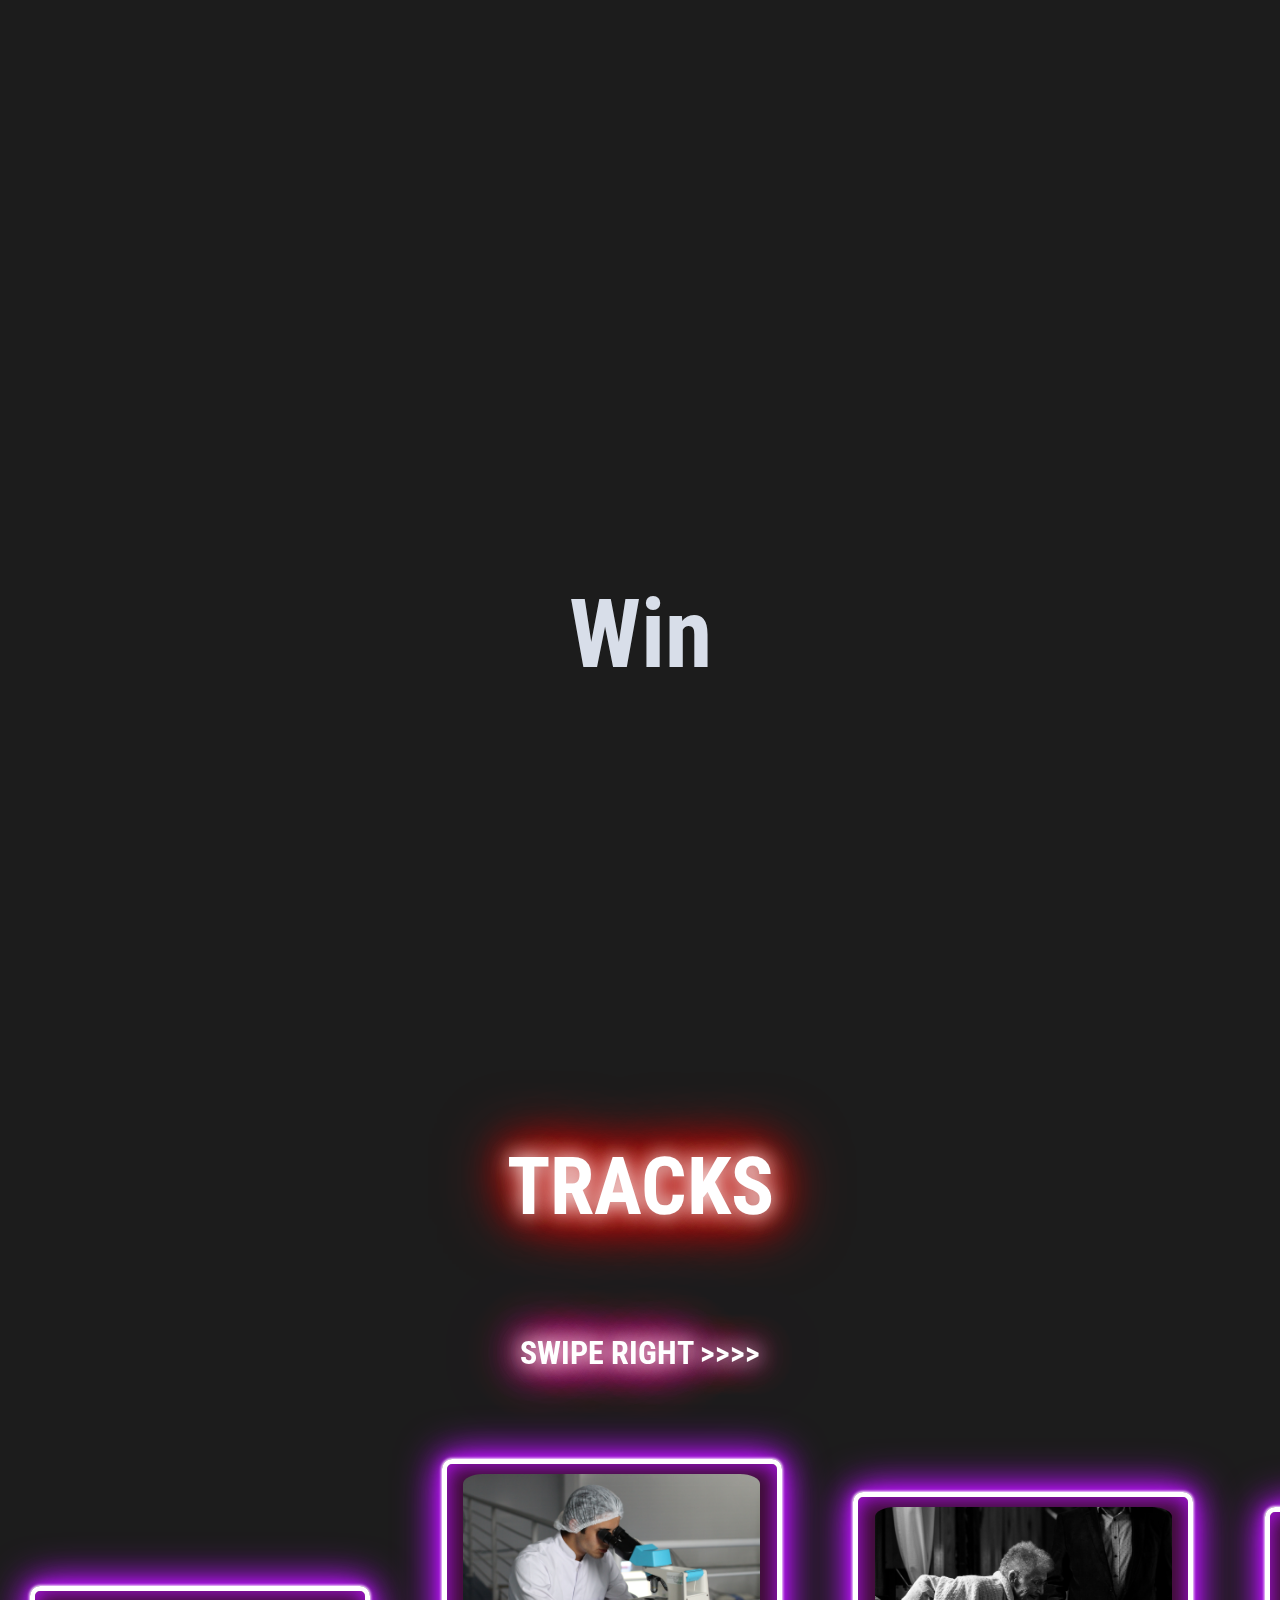
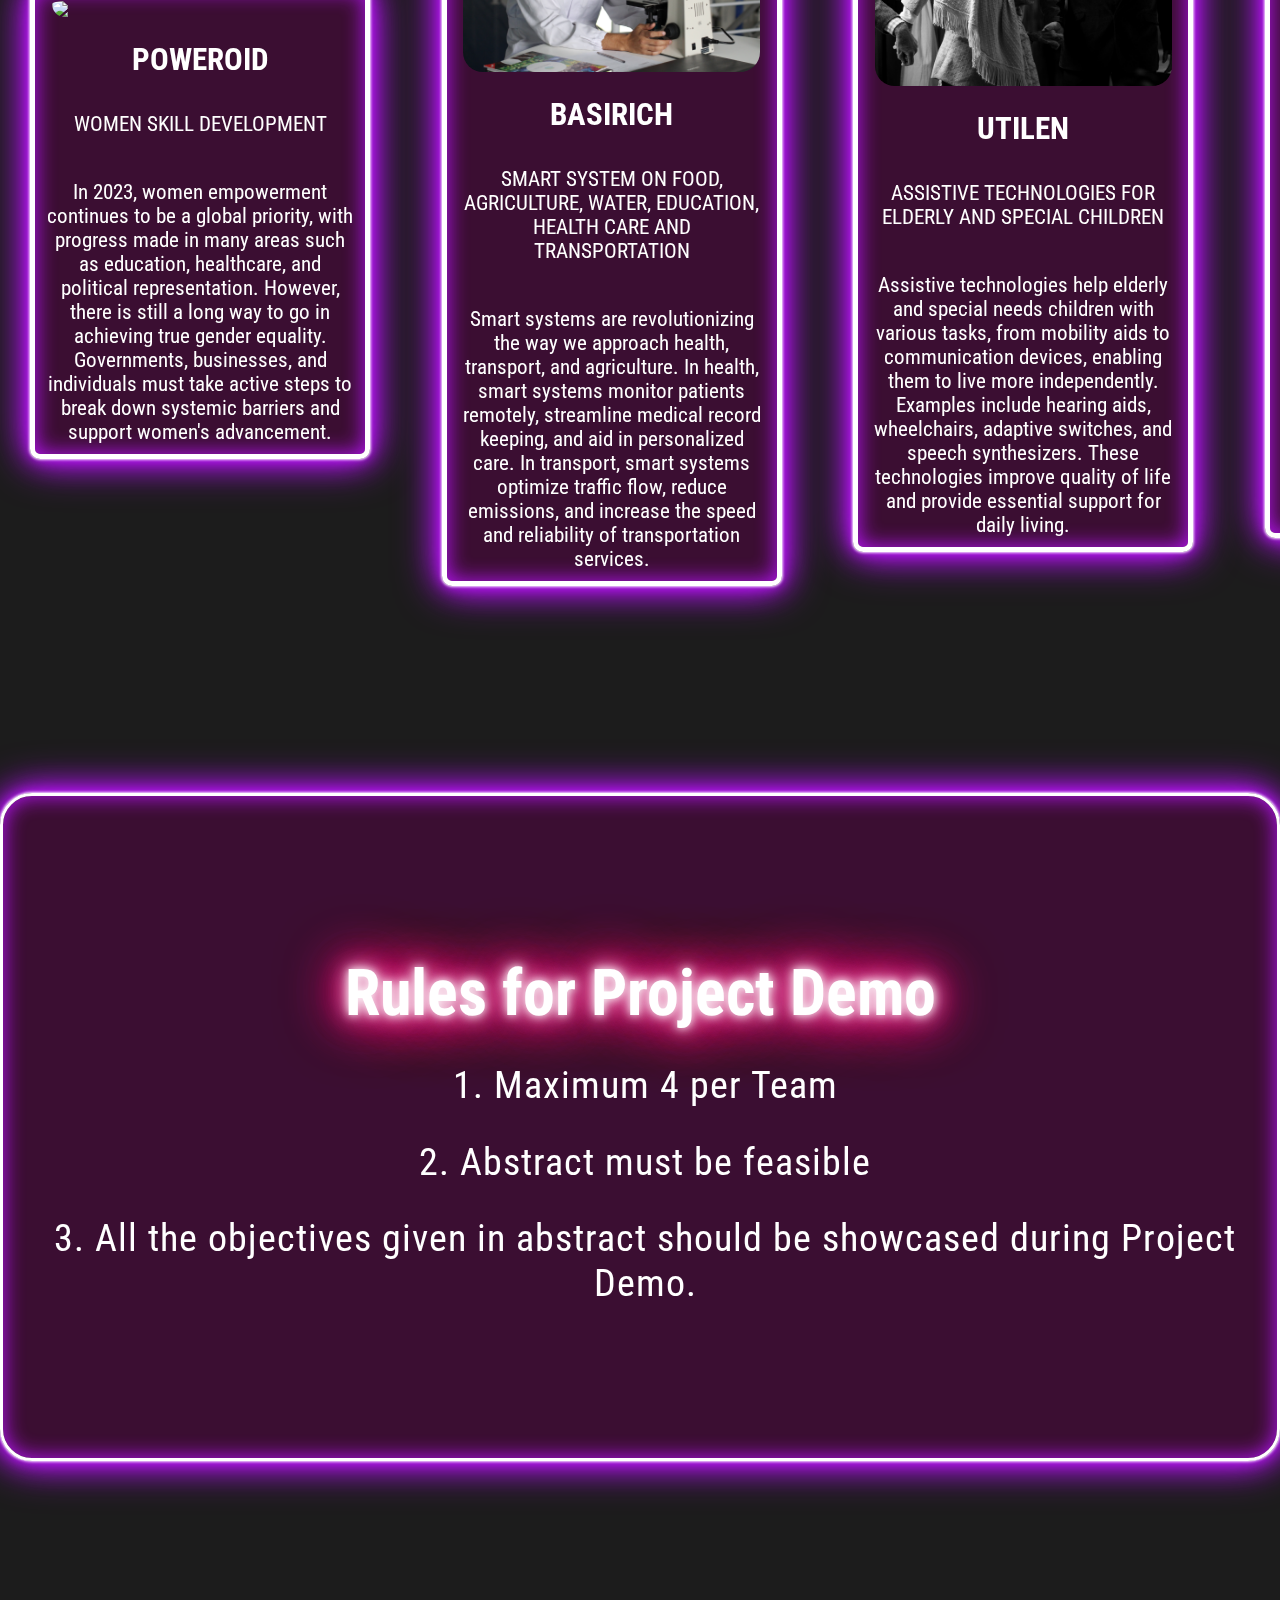
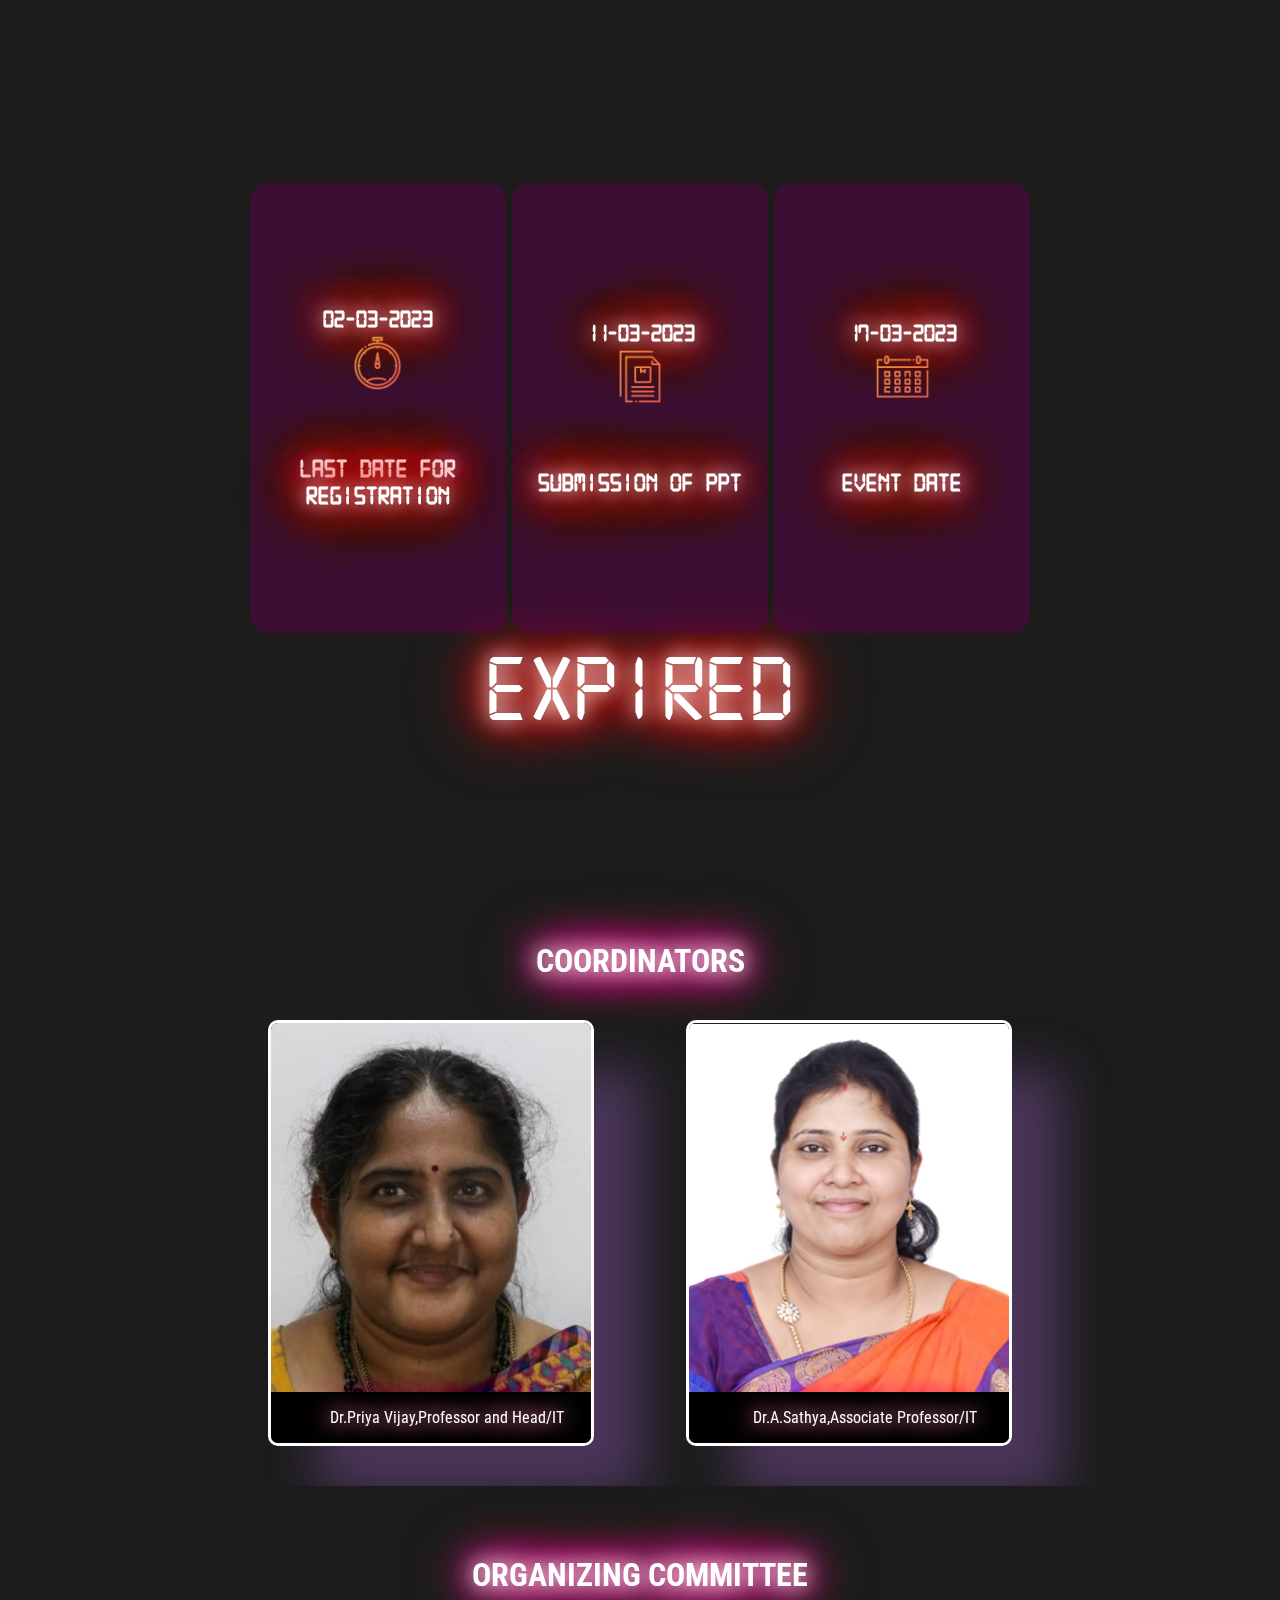
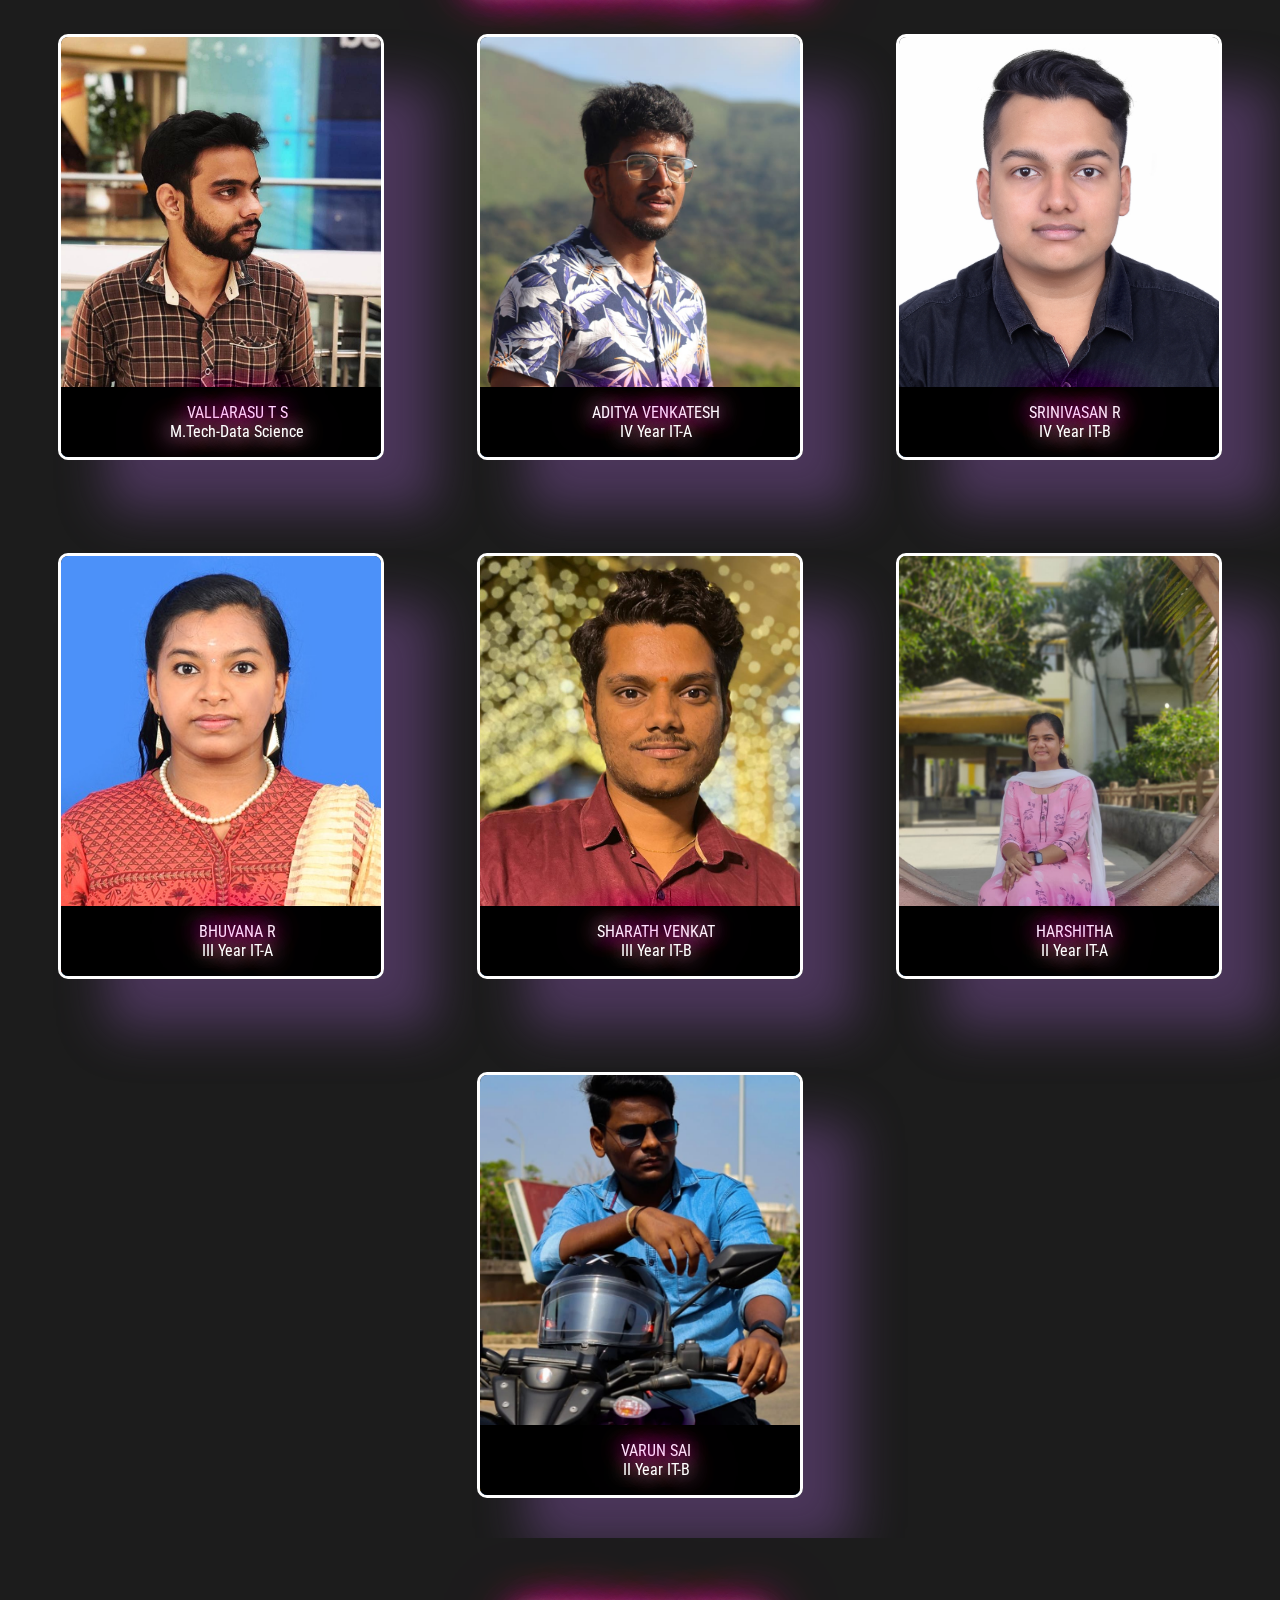
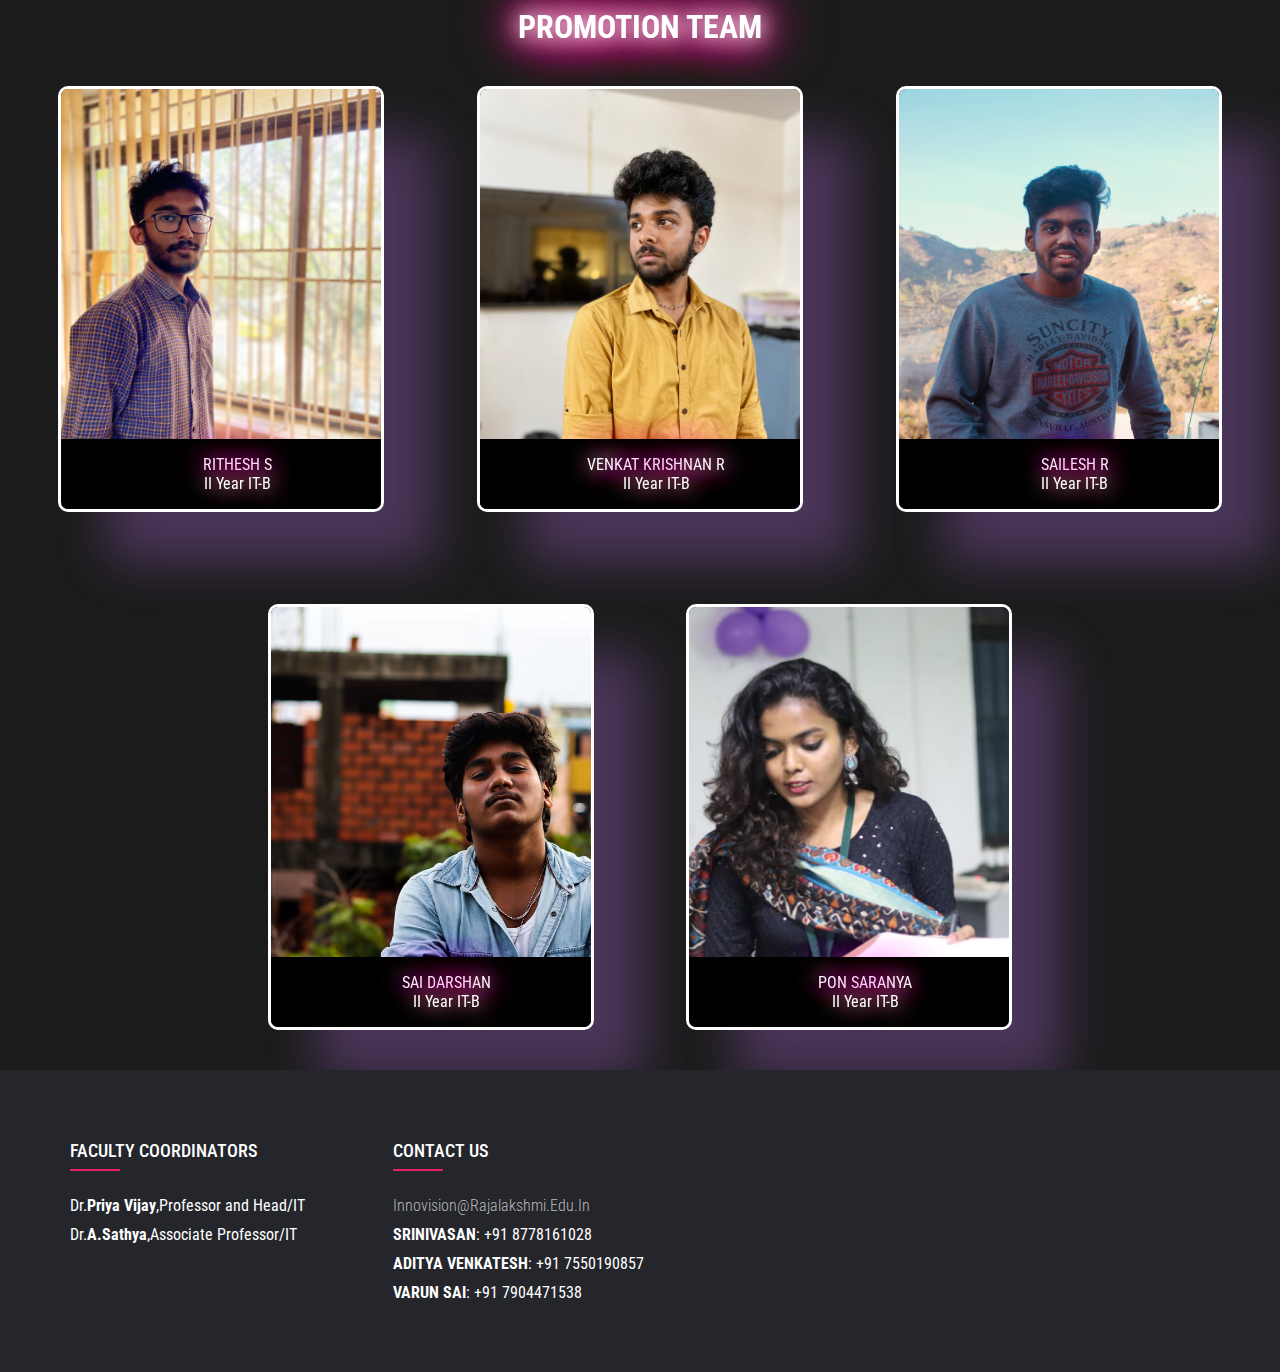
==== commit 5aaee30f: "FSADSDFA" ====
--- a/index.html
+++ b/index.html
@@ -335,6 +335,13 @@
                     II Year IT-B
                 </div>
             </div>
+            <div class="imgcont">
+            <img src="./static/pon.jpg" alt="PON SARANYA" />
+            <div class="imgtext">PON SARANYA
+                <br>
+                II Year IT-B
+            </div>
+        </div>
         </div>
     </div>
 </body>
--- a/css/style.css
+++ b/css/style.css
@@ -117,8 +117,8 @@
 
 #myBtn {
   position: fixed;
-  
   right: 30px;
+  bottom: 20px;
   z-index: 99;
   padding: 0px;
   border: none;
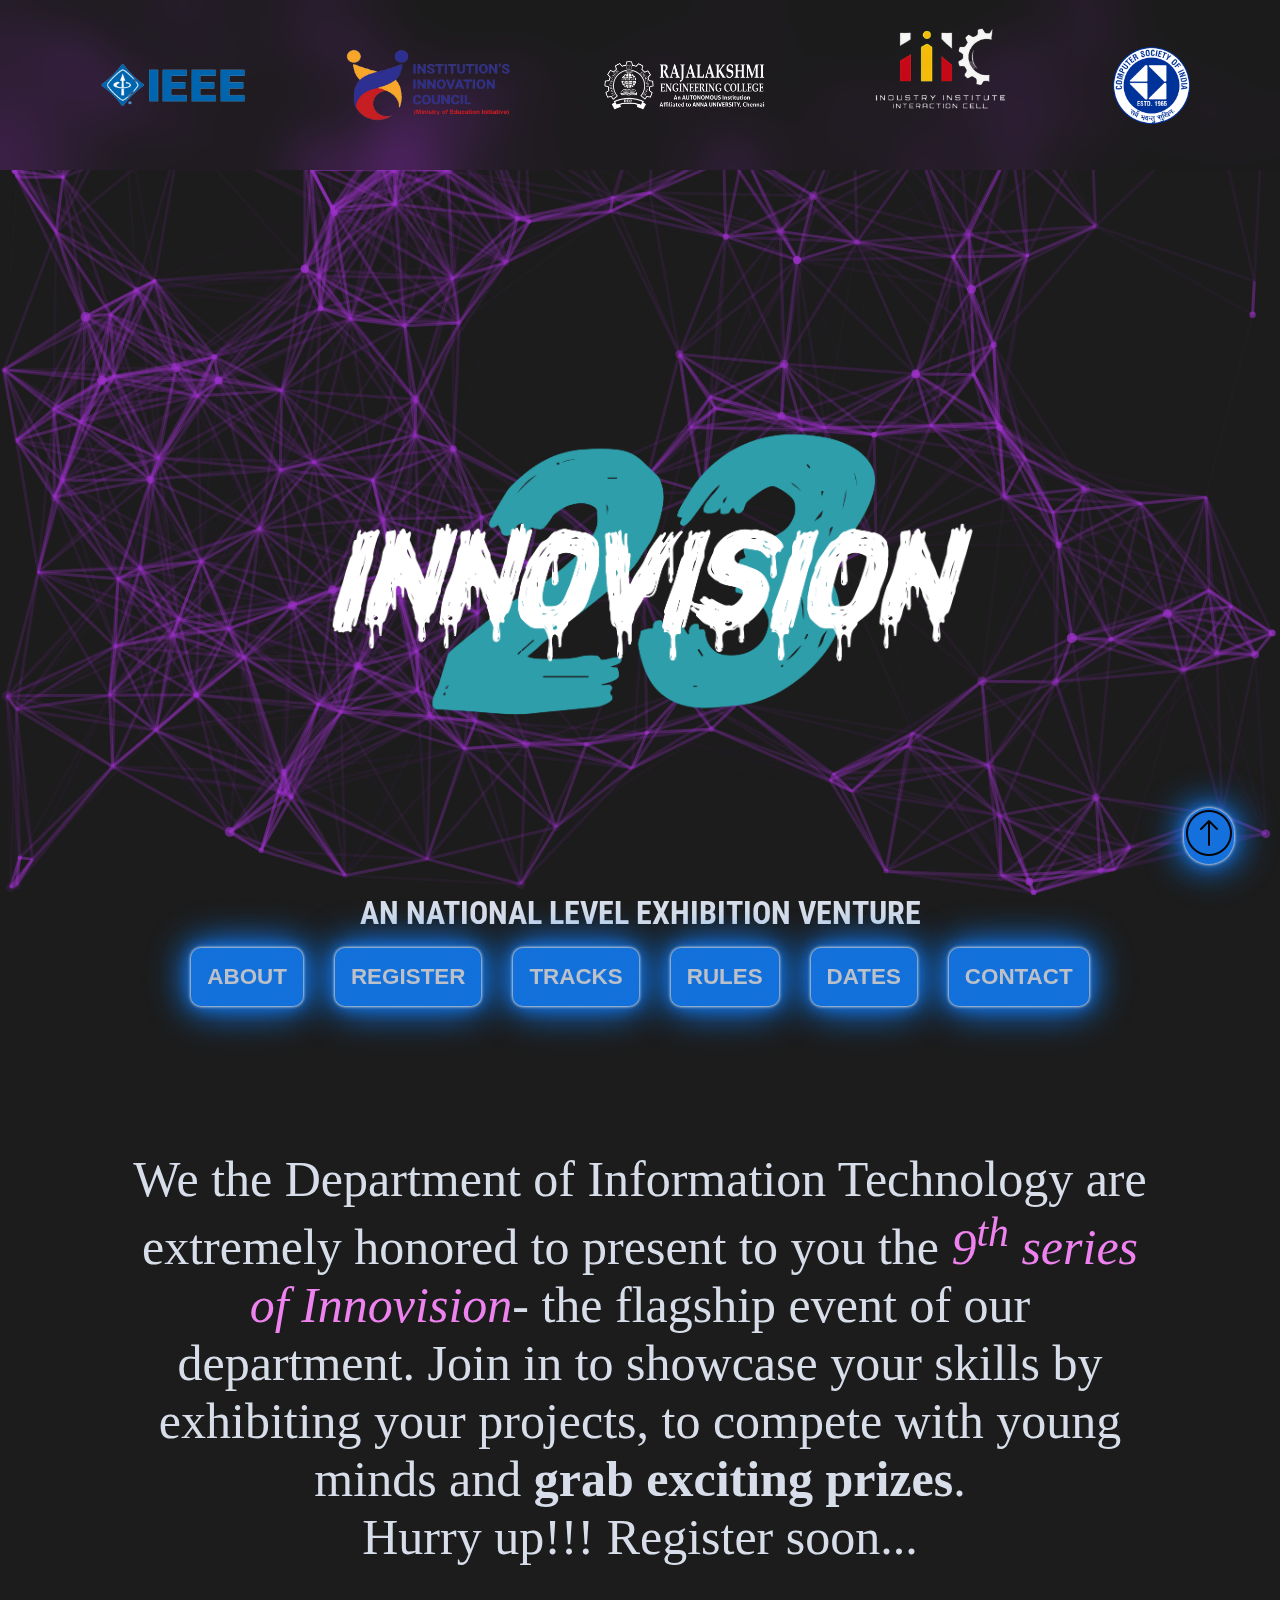
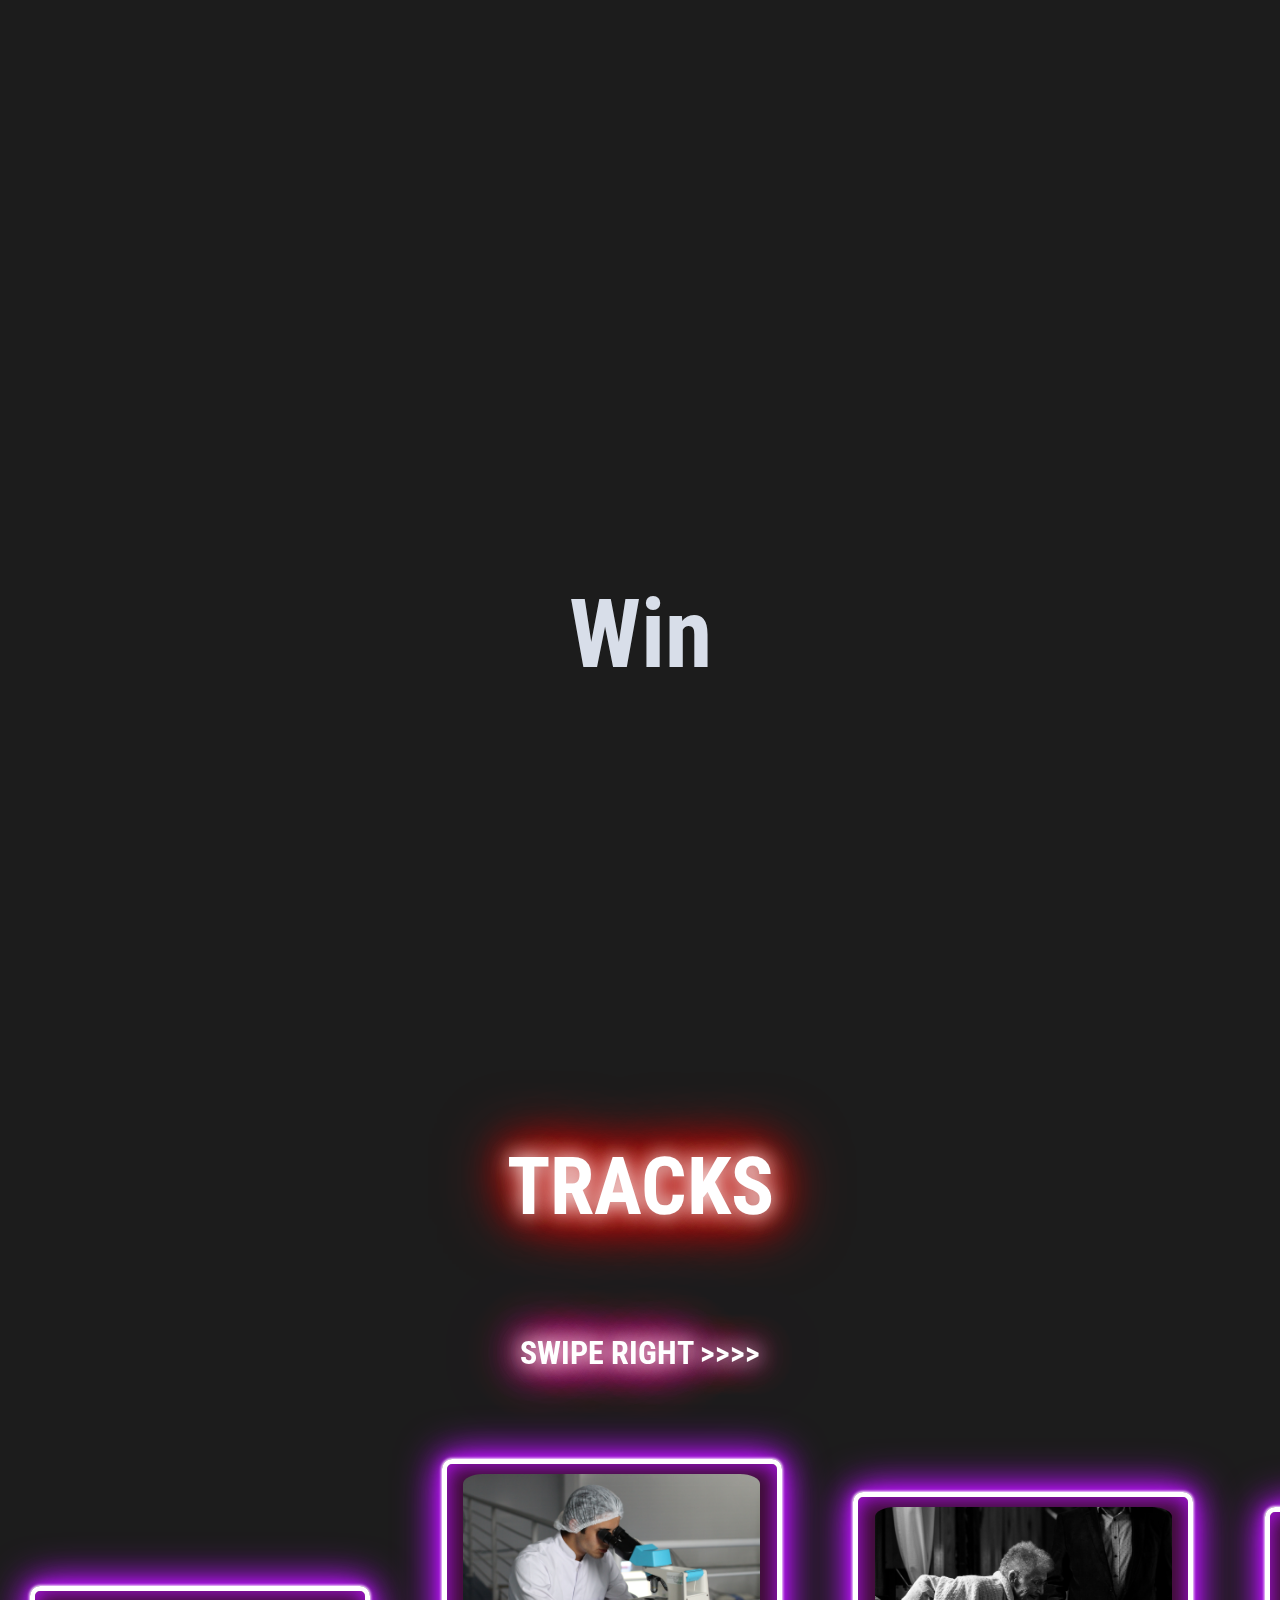
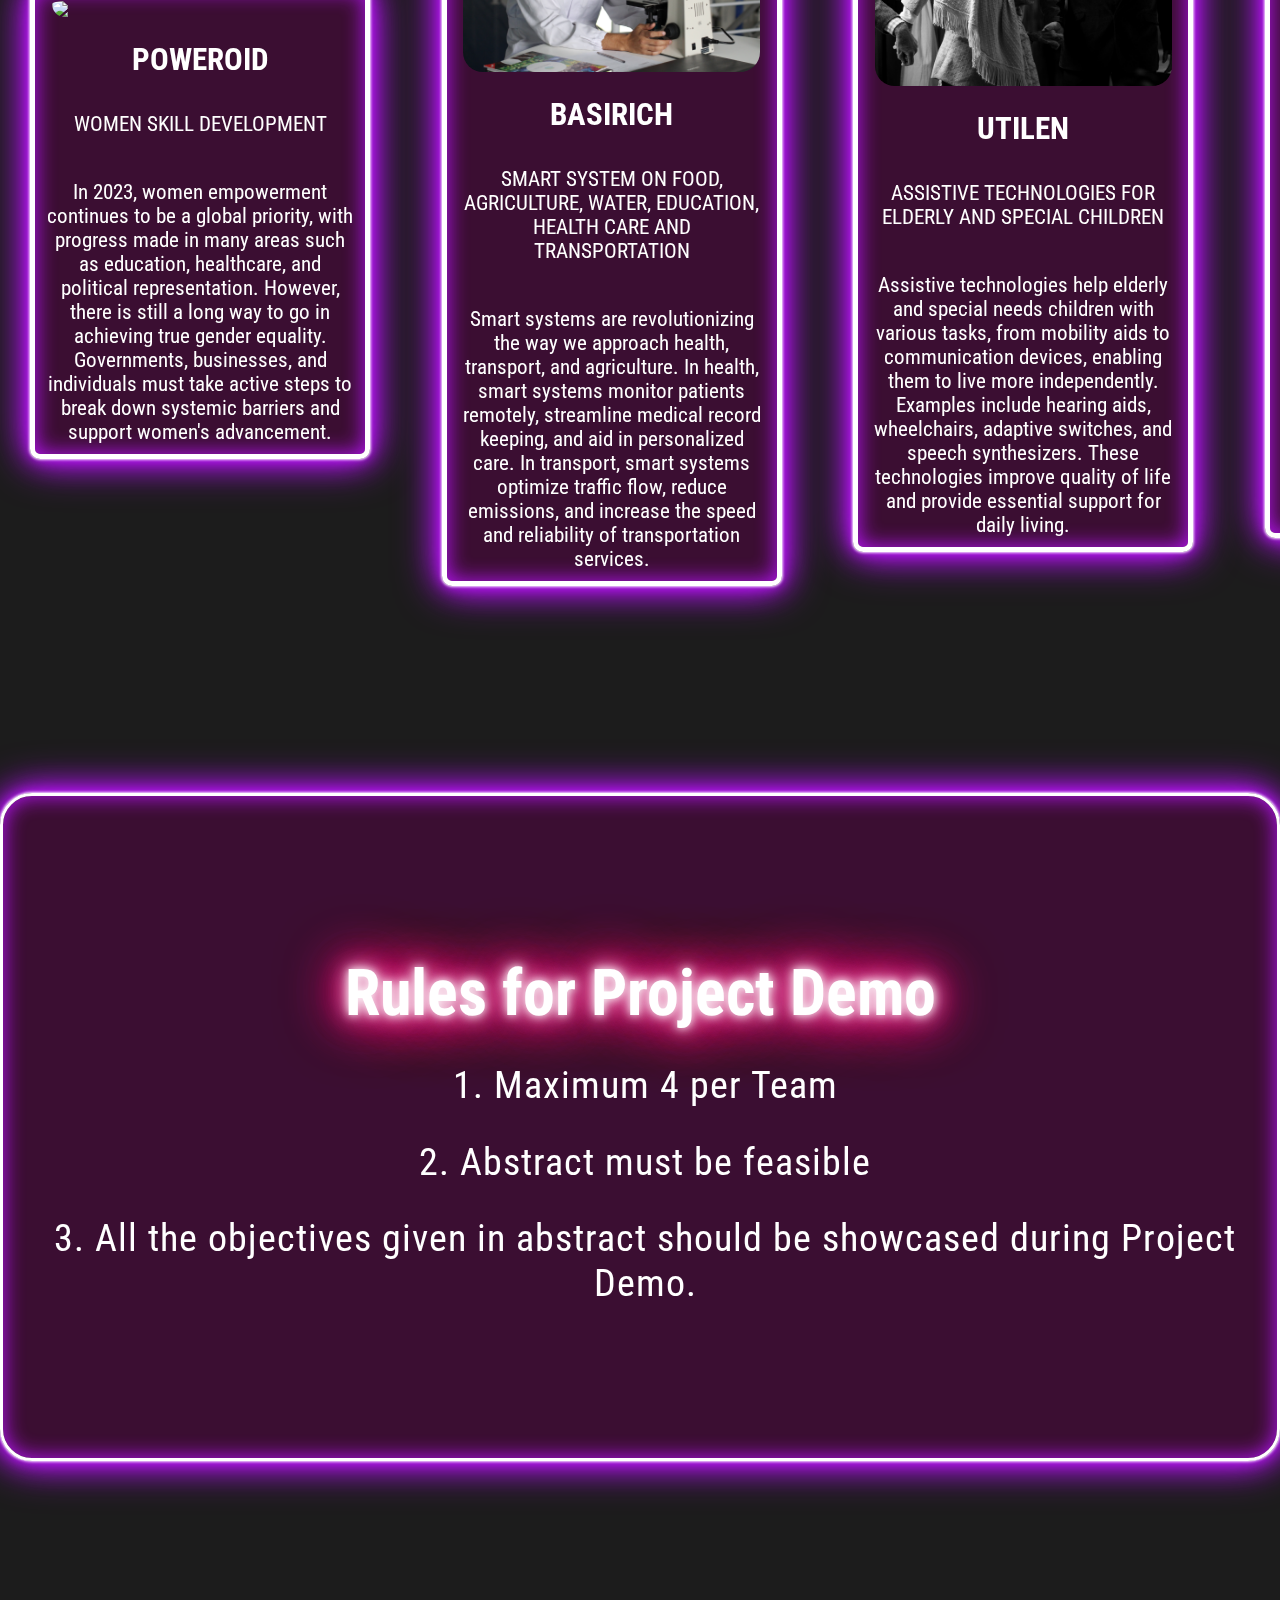
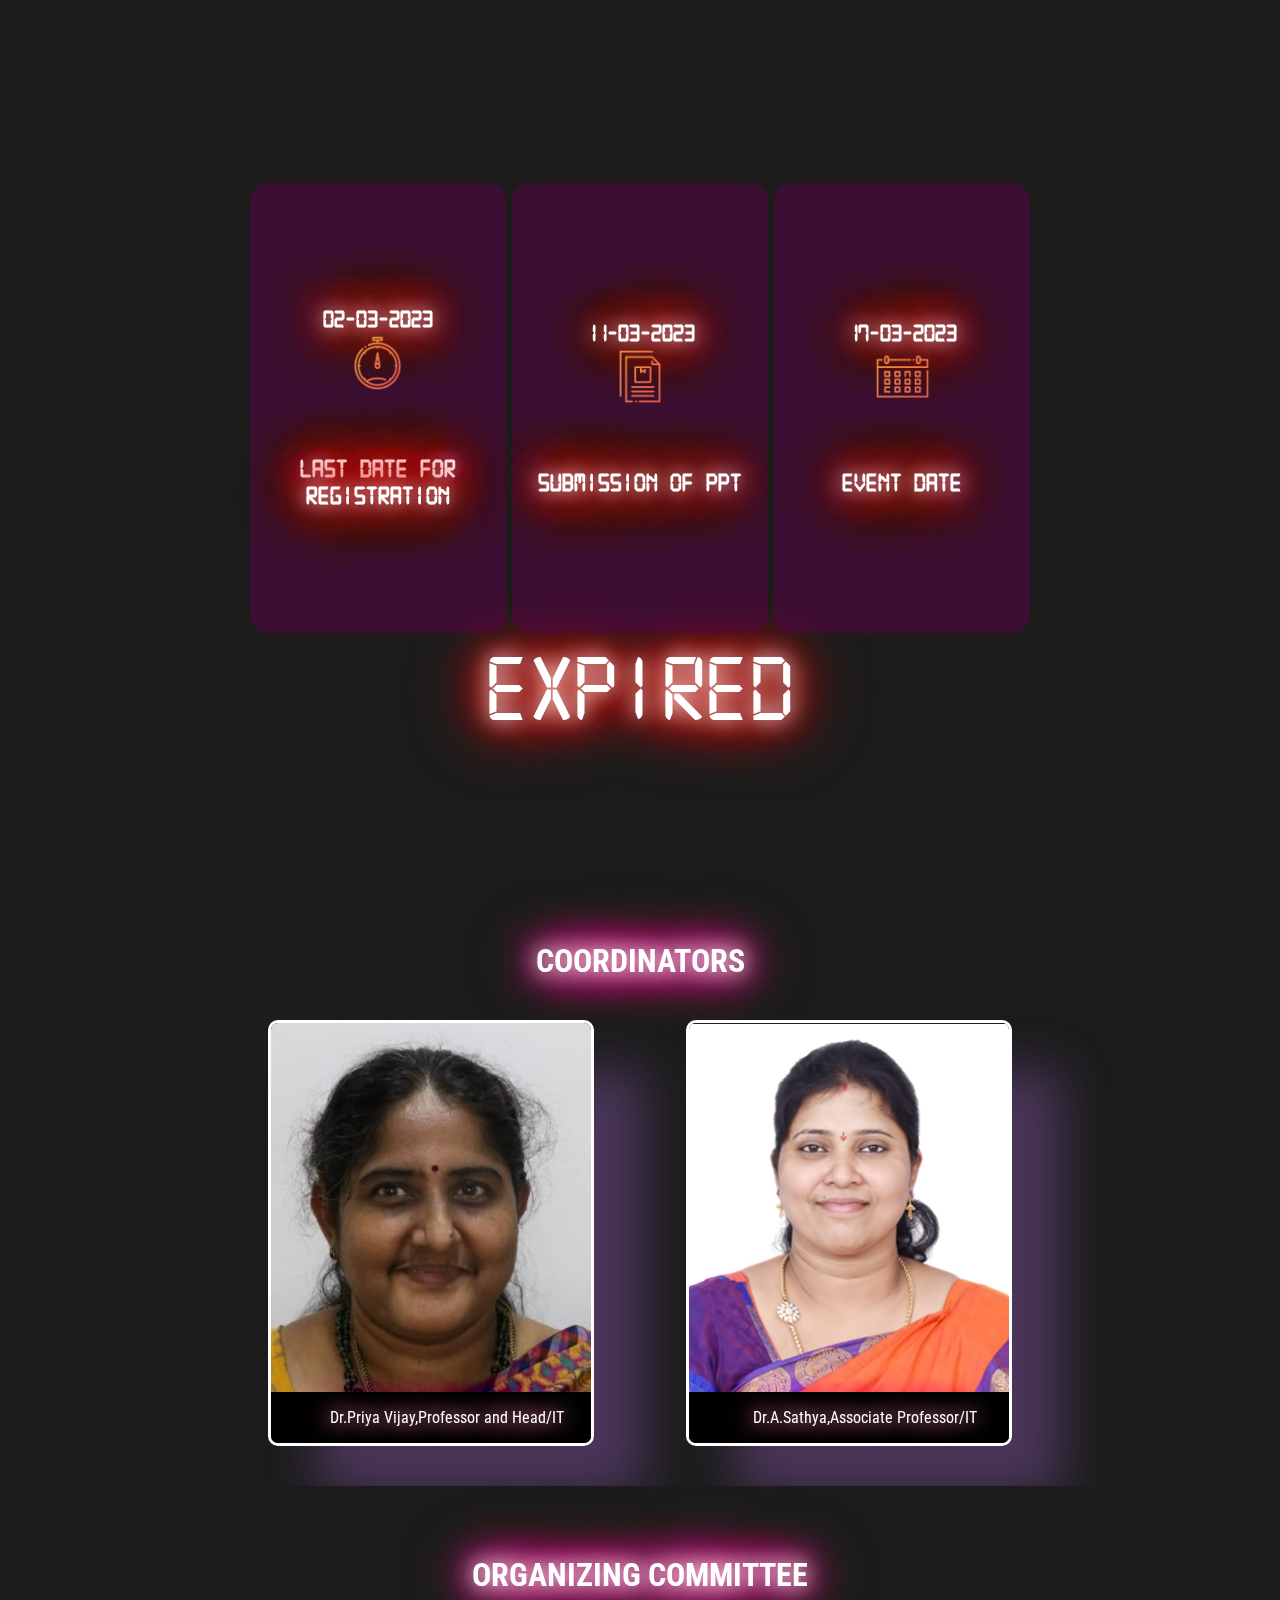
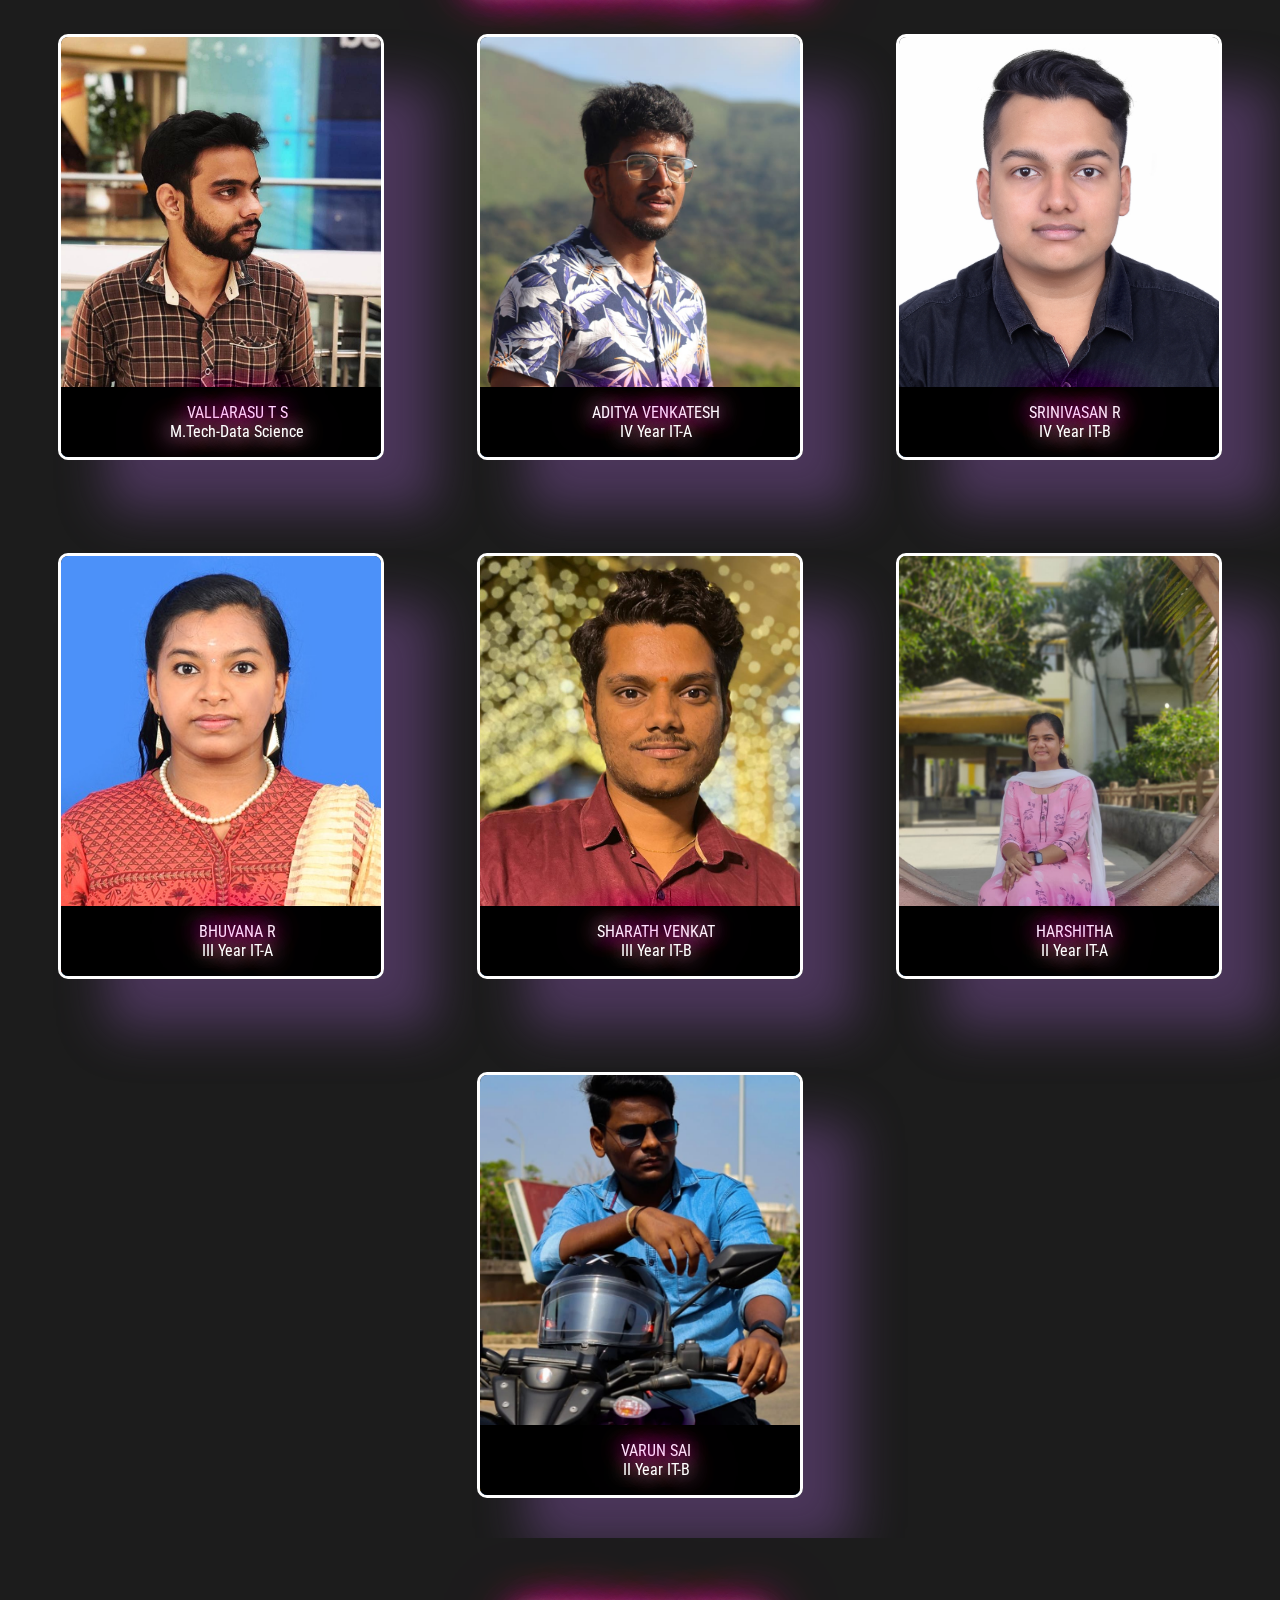
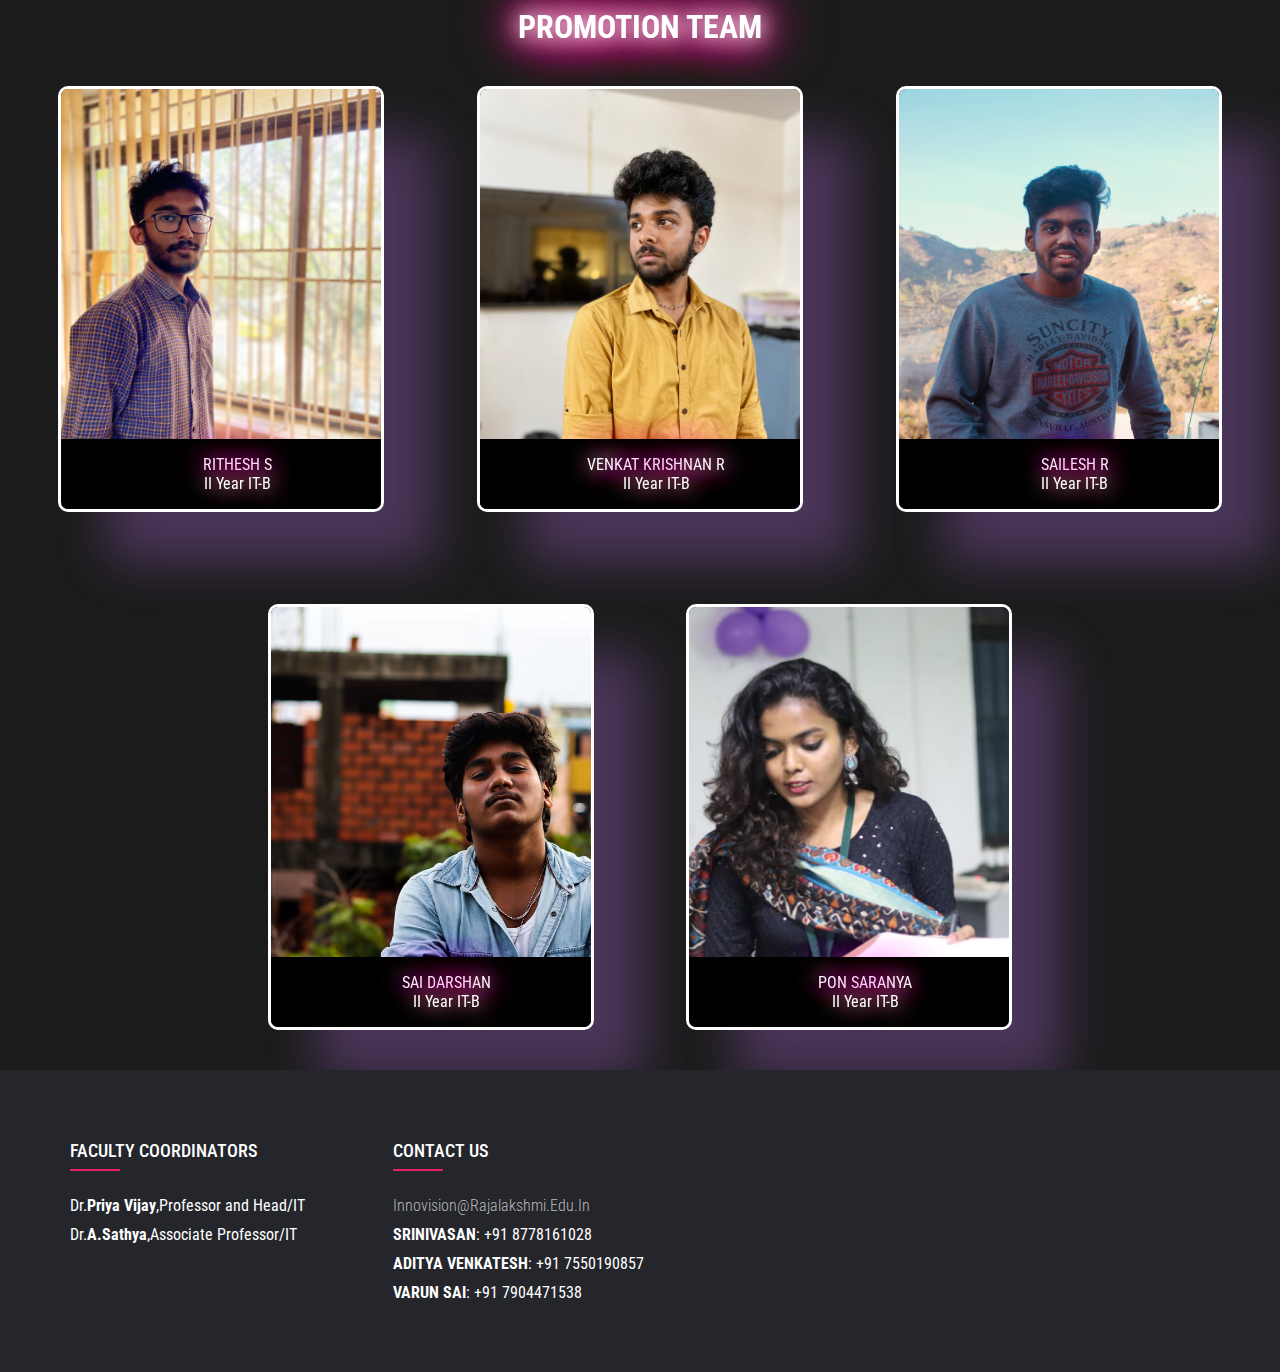
==== commit 5d3b2870: "asd" ====
--- a/index.html
+++ b/index.html
@@ -49,7 +49,7 @@
             <img alt="iic-logo" src="./static/iic.png" />
             <img alt="rajalakshmi" src="./static/rec logo.png" />
             <img alt="IIC" src="./static/iiic logo.png" />
-            <img alt="IIC" src="./static/csi.png" />
+            <img alt="IIC" src="./static/csi.png" style="width:77px"/>
 
         </div>
 
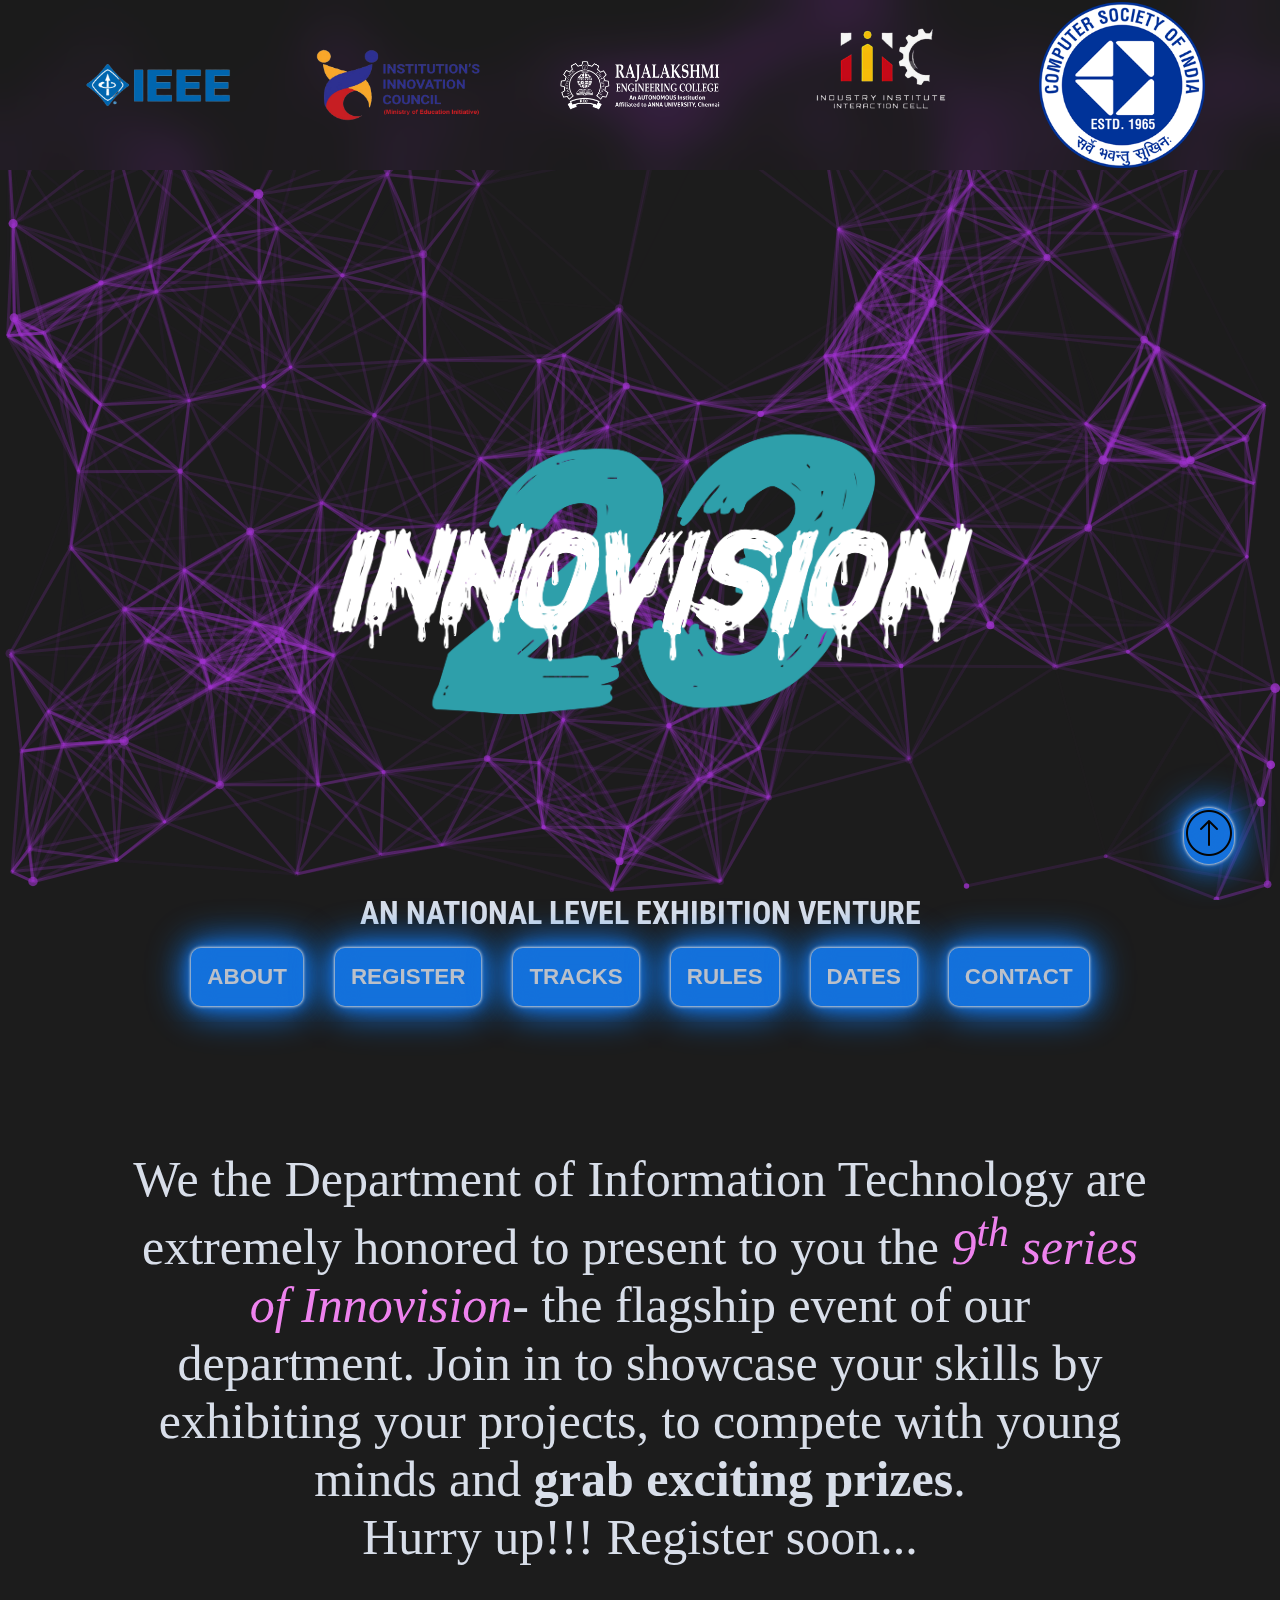
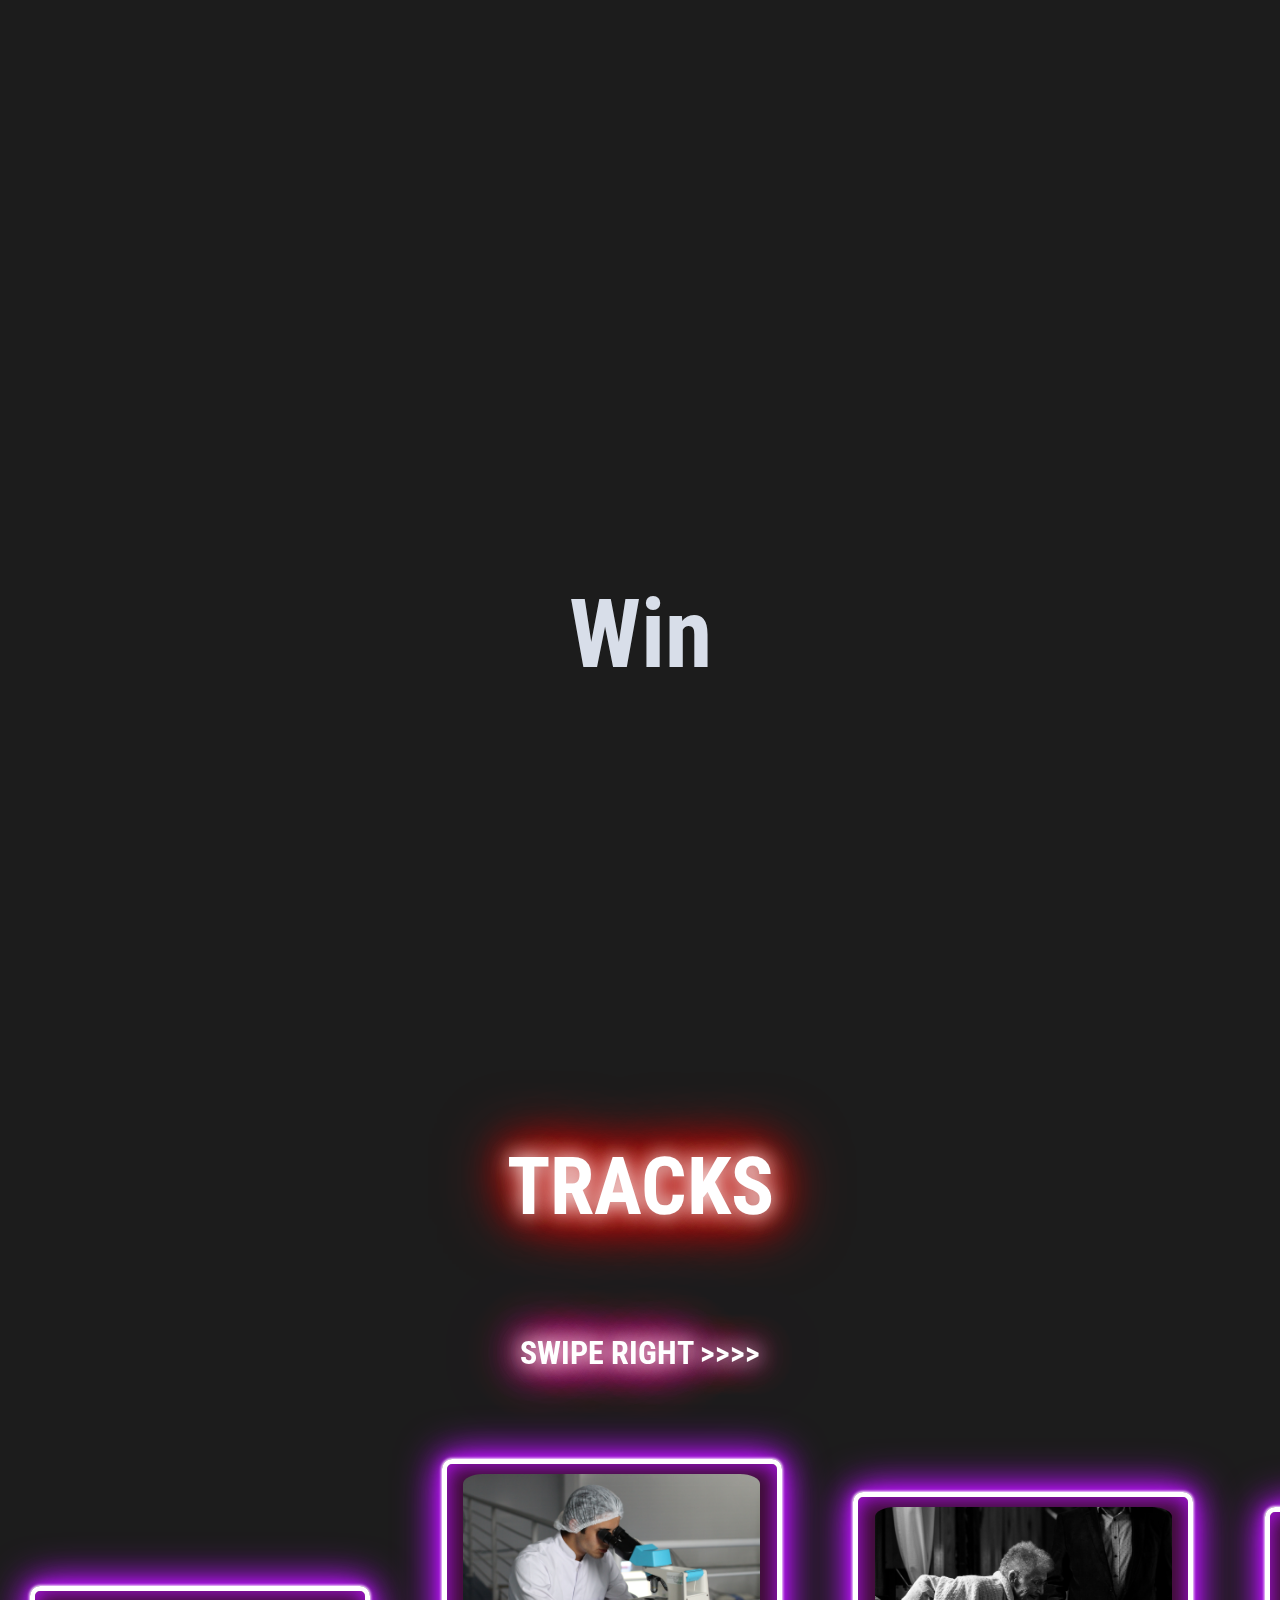
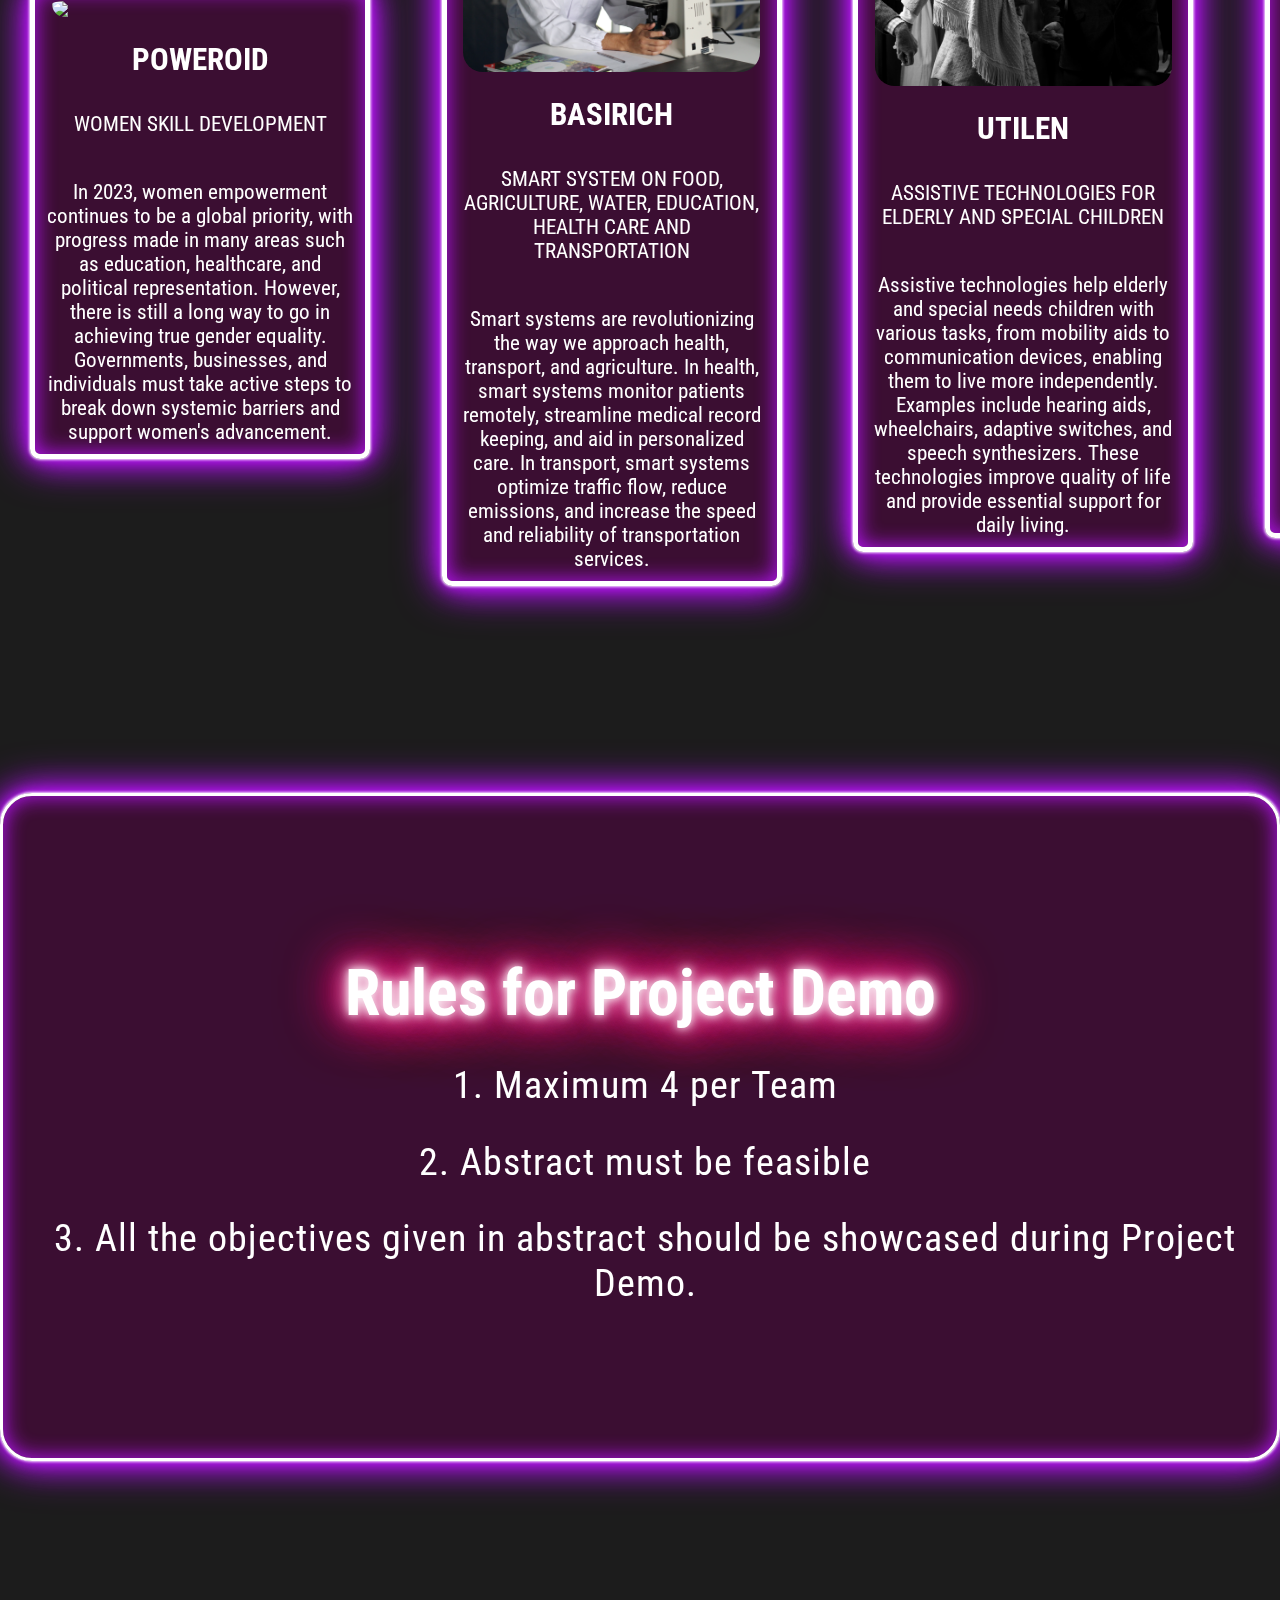
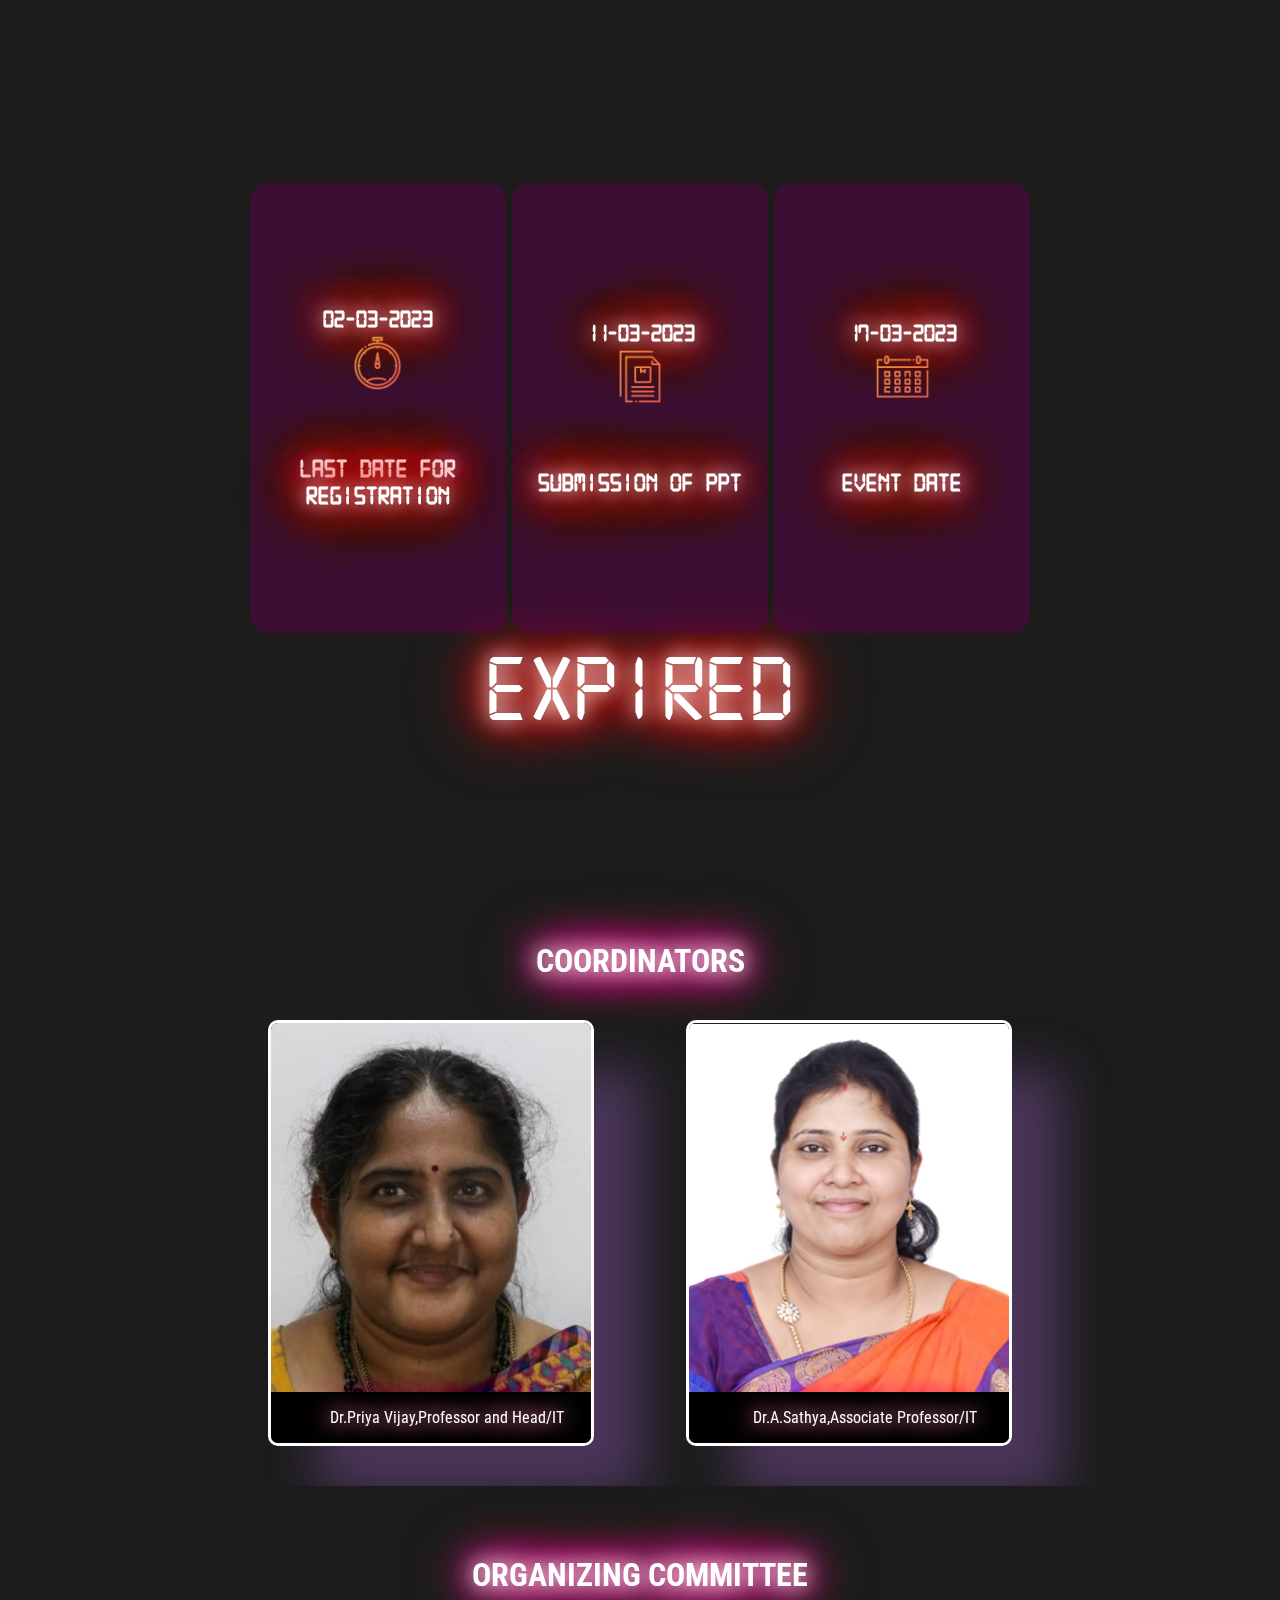
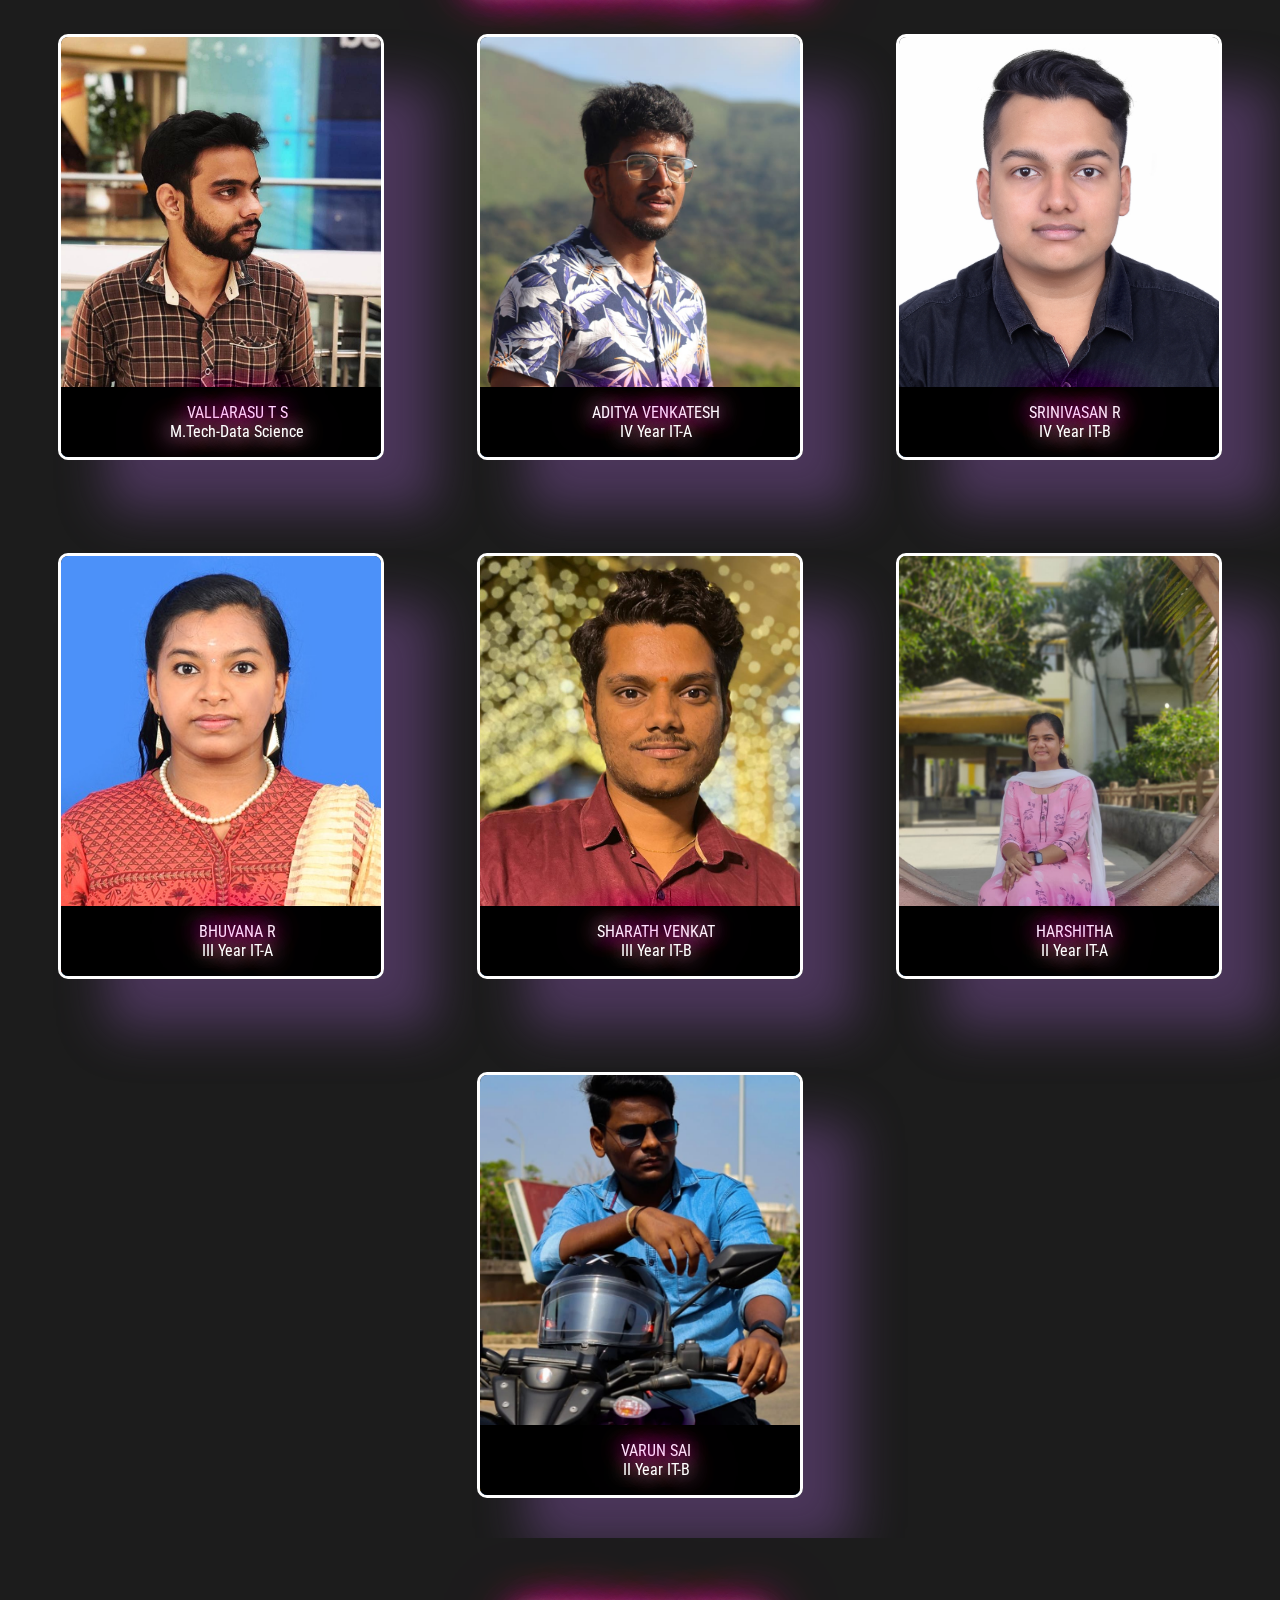
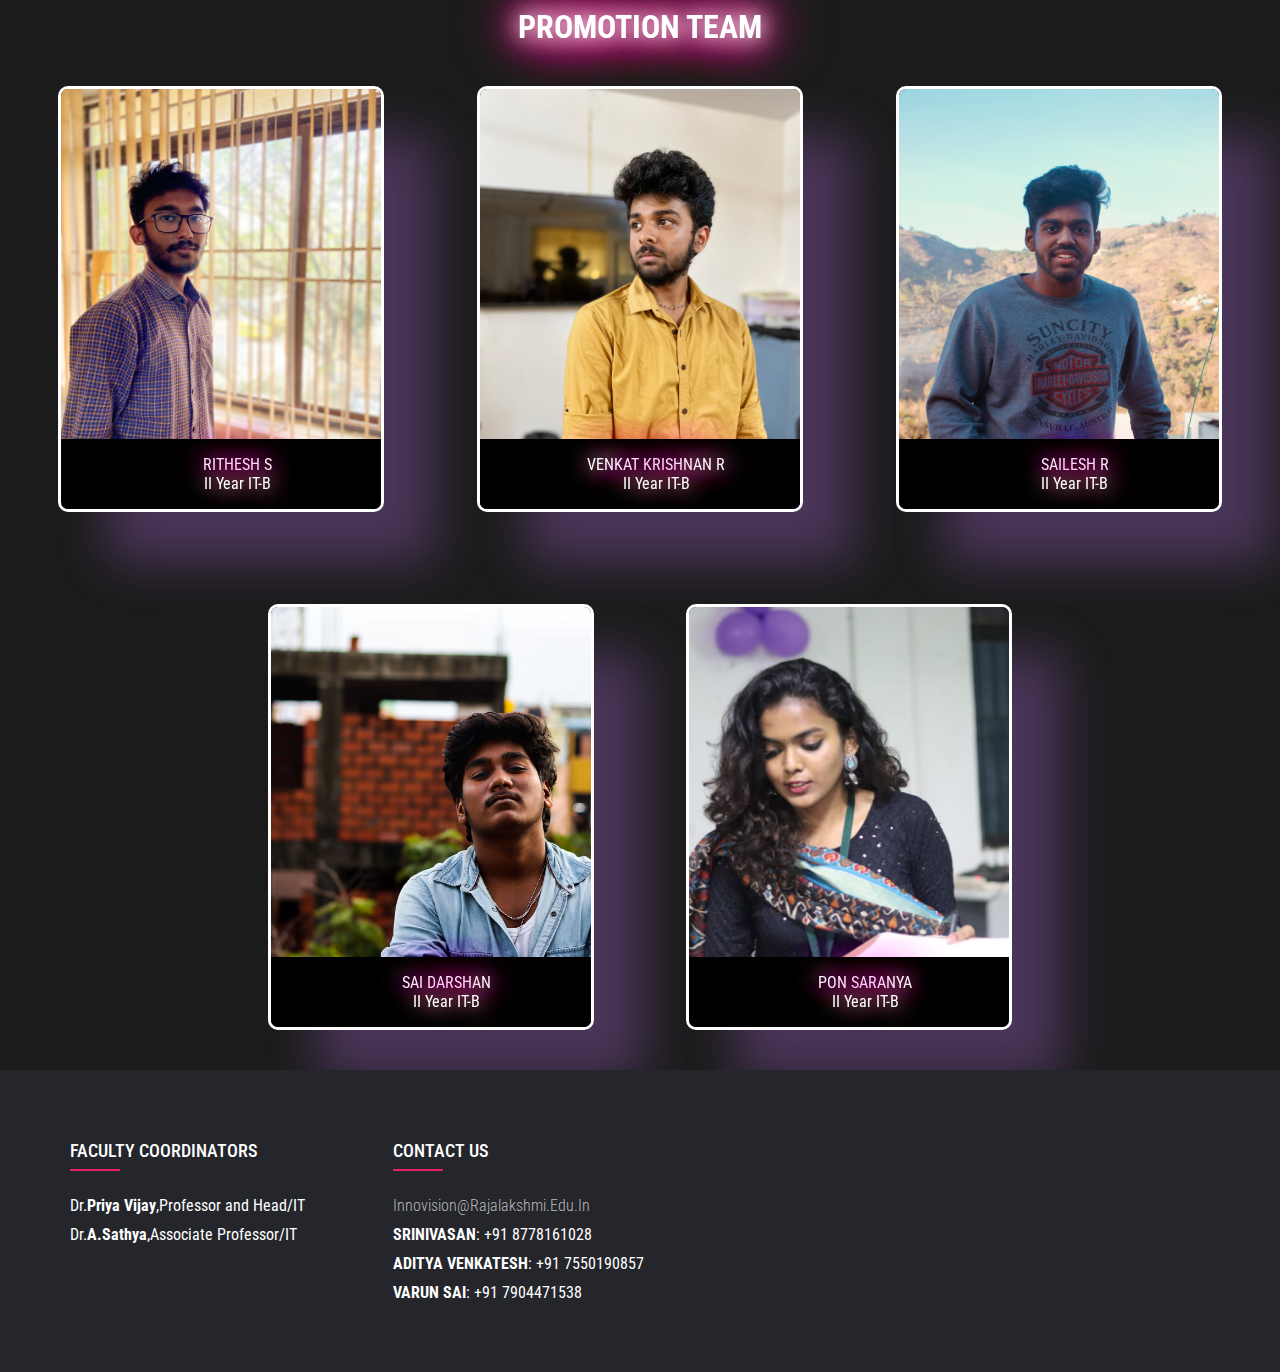
==== commit f9dbdea6: "asd" ====
--- a/index.html
+++ b/index.html
@@ -49,7 +49,7 @@
             <img alt="iic-logo" src="./static/iic.png" />
             <img alt="rajalakshmi" src="./static/rec logo.png" />
             <img alt="IIC" src="./static/iiic logo.png" />
-            <img alt="IIC" src="./static/csi.png" style="width:77px"/>
+            <img alt="IIC" src="./static/csi.png" id="cs"/>
 
         </div>
 
--- a/css/style.css
+++ b/css/style.css
@@ -161,7 +161,12 @@
     font-size: 25px;
   }
 }
-
+@media only screen and(max-width:430px){
+  #cs{
+    width: 50px;
+    
+  }
+}
 button:hover {
   transform: scale(1.08);
   opacity: 100%;
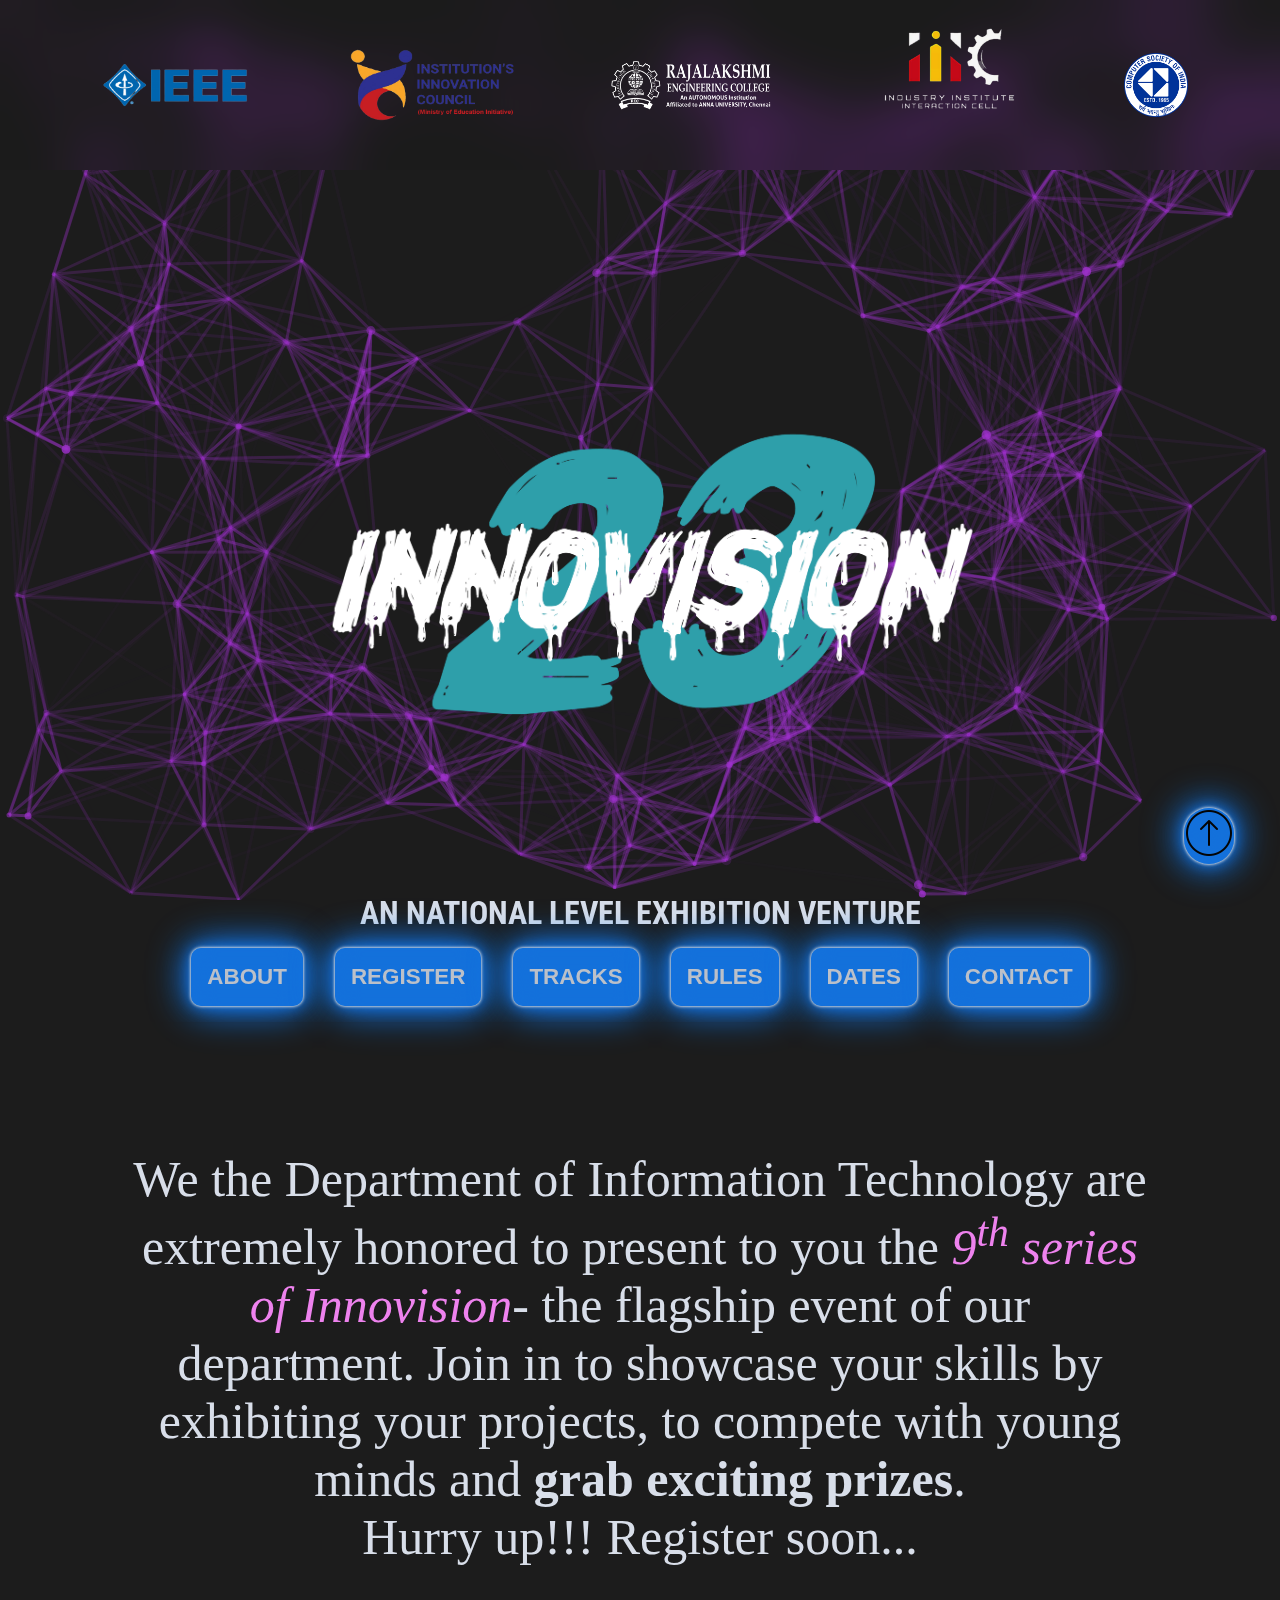
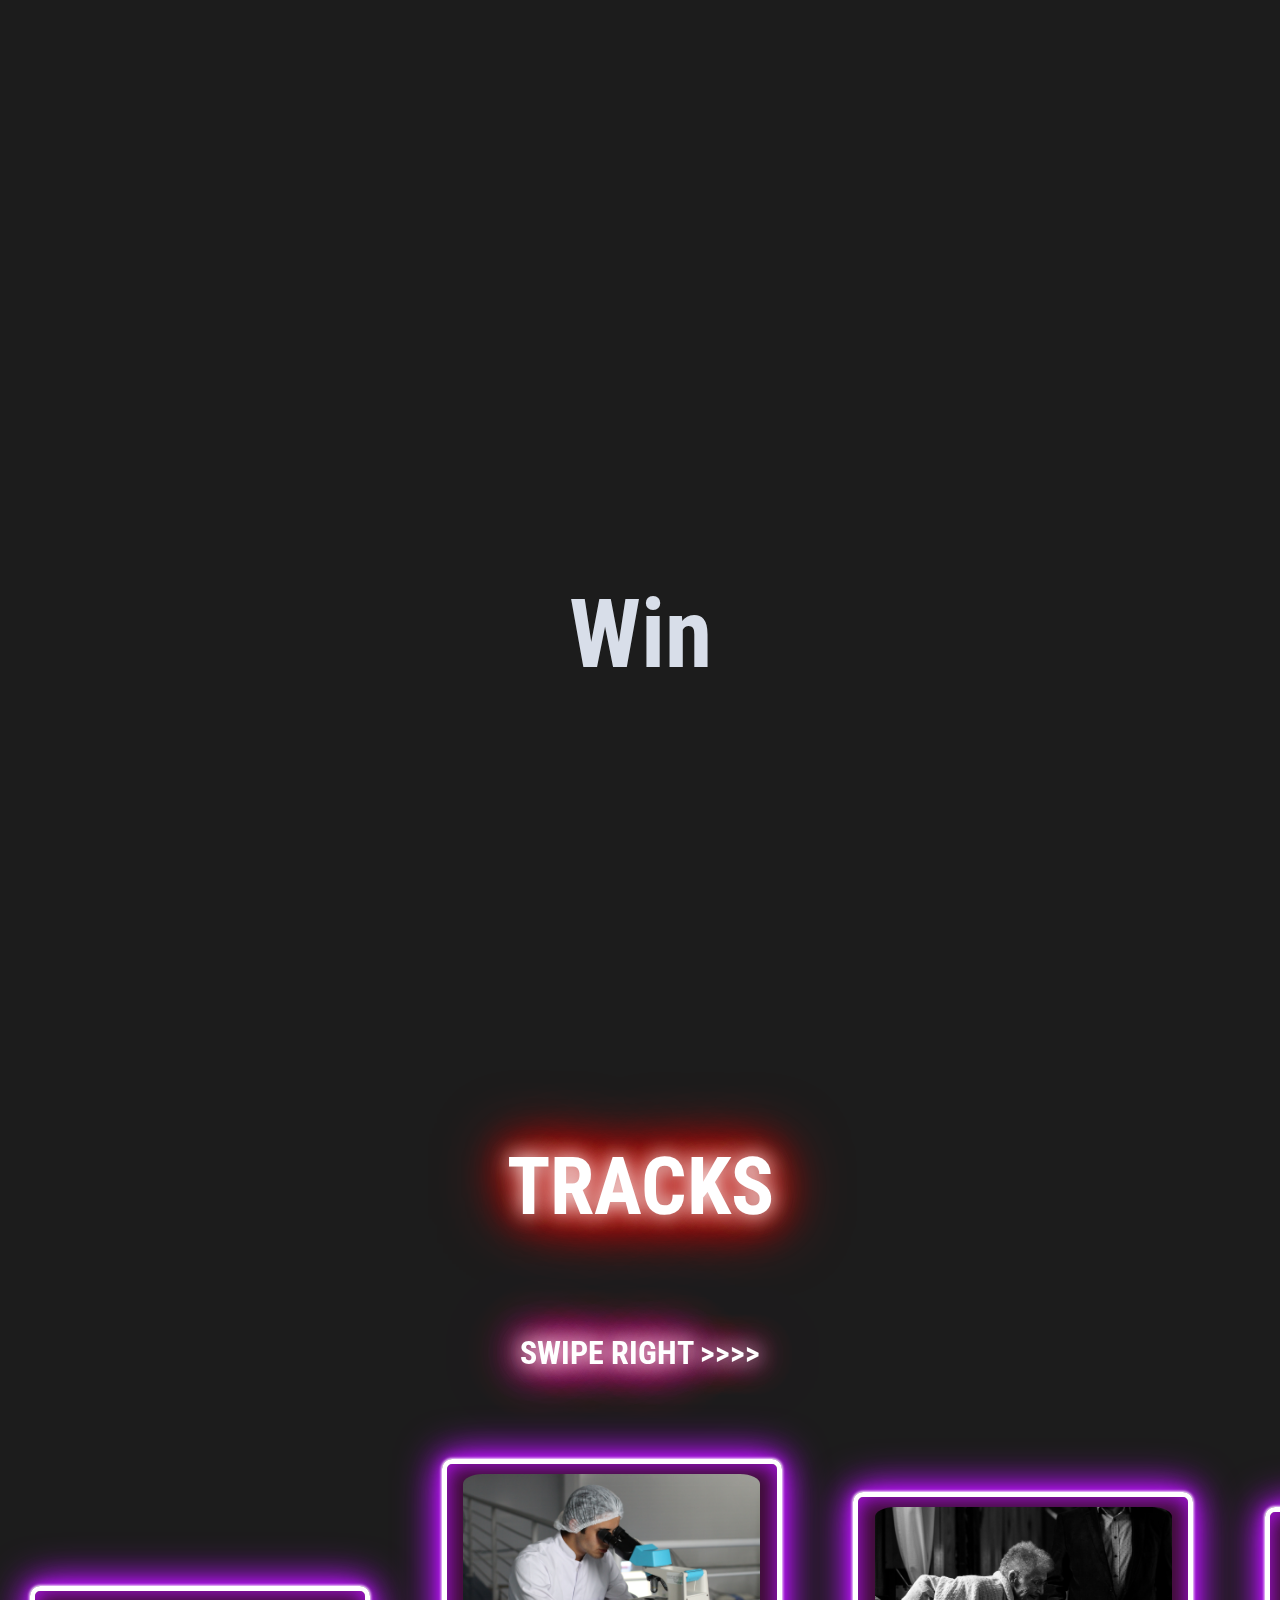
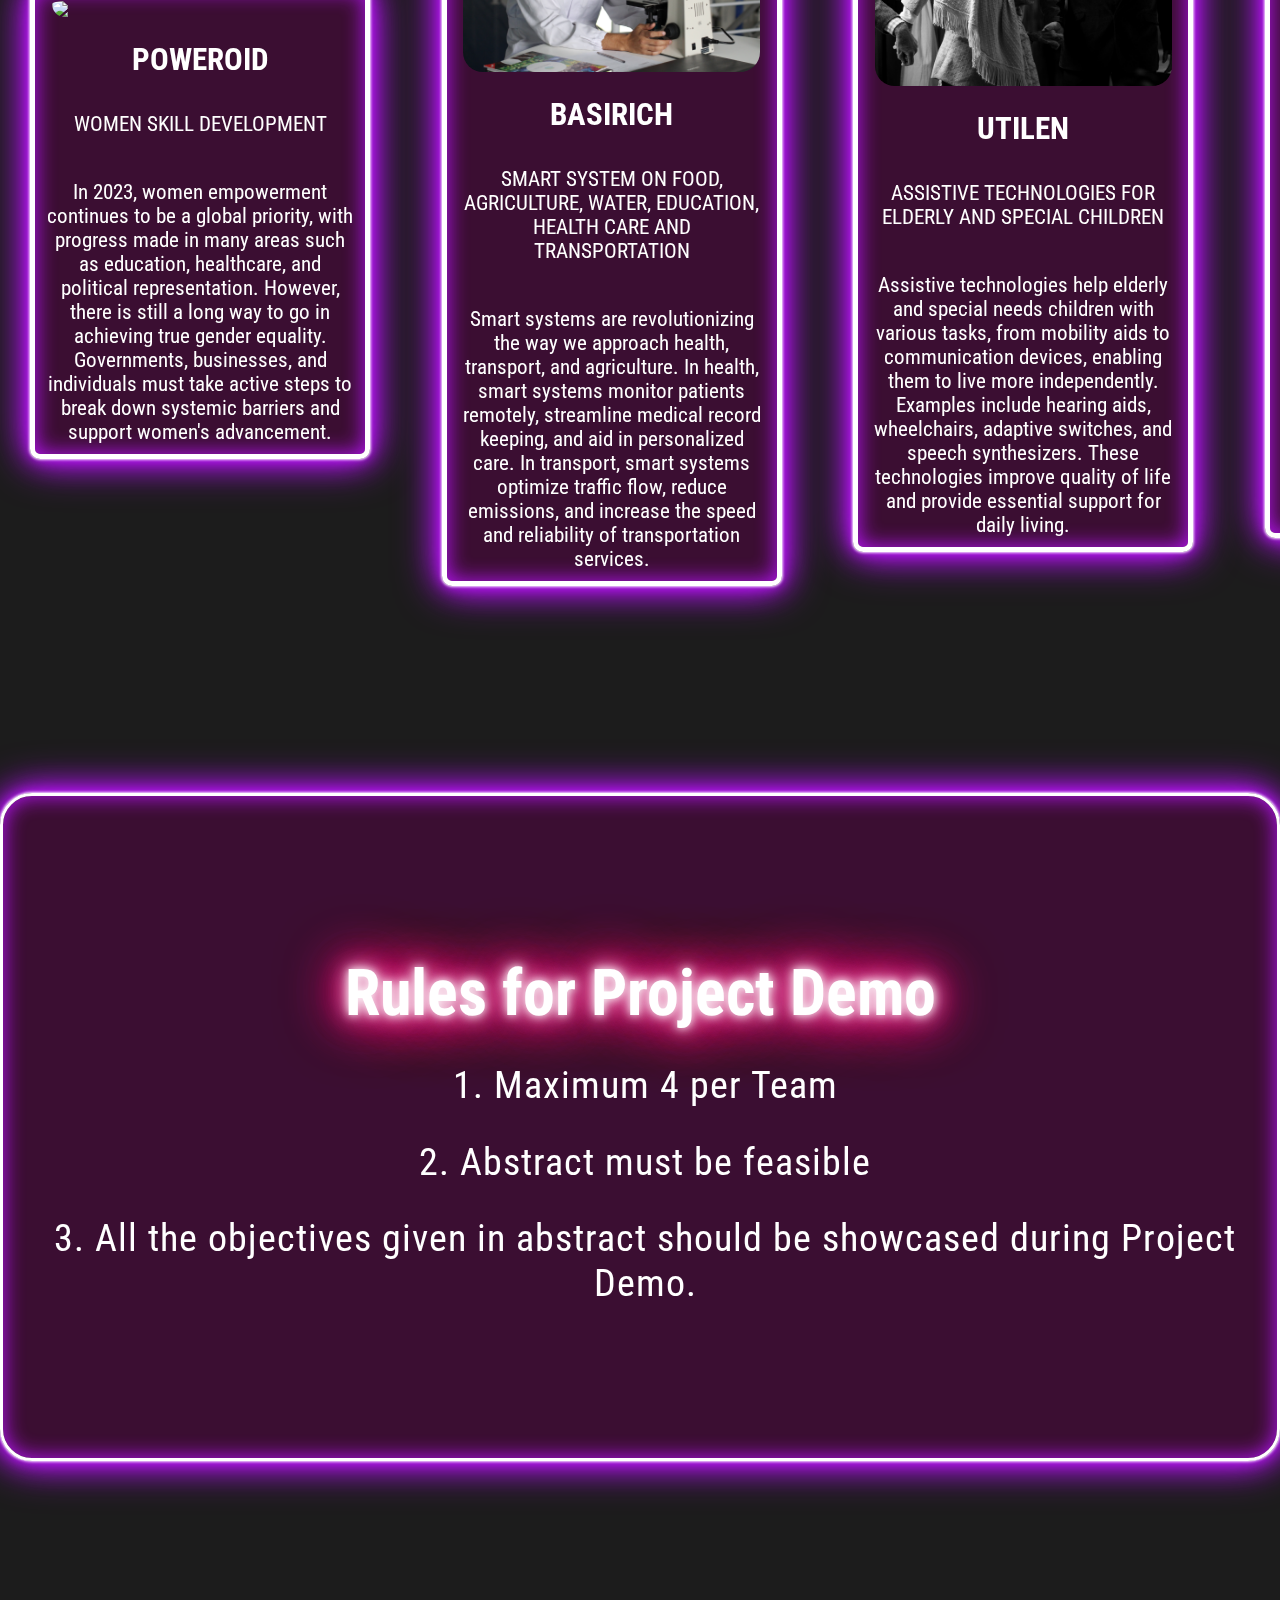
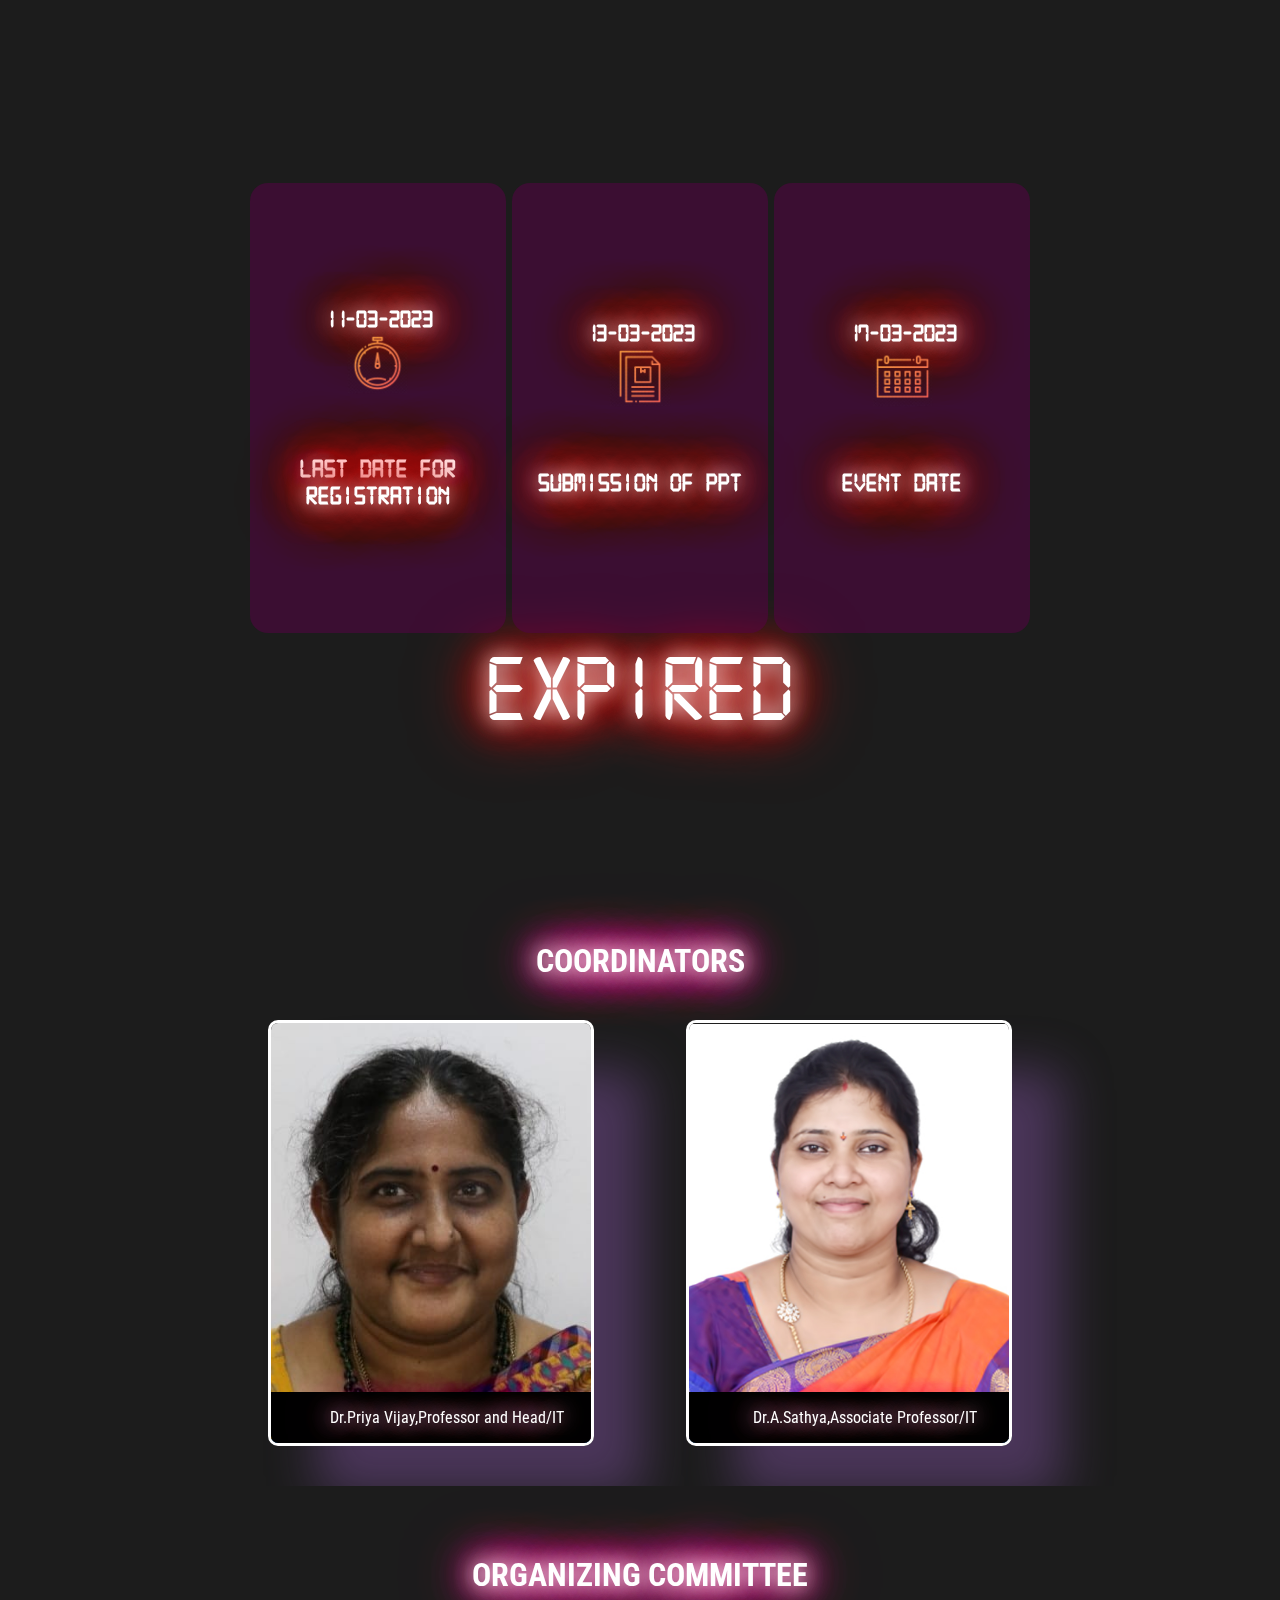
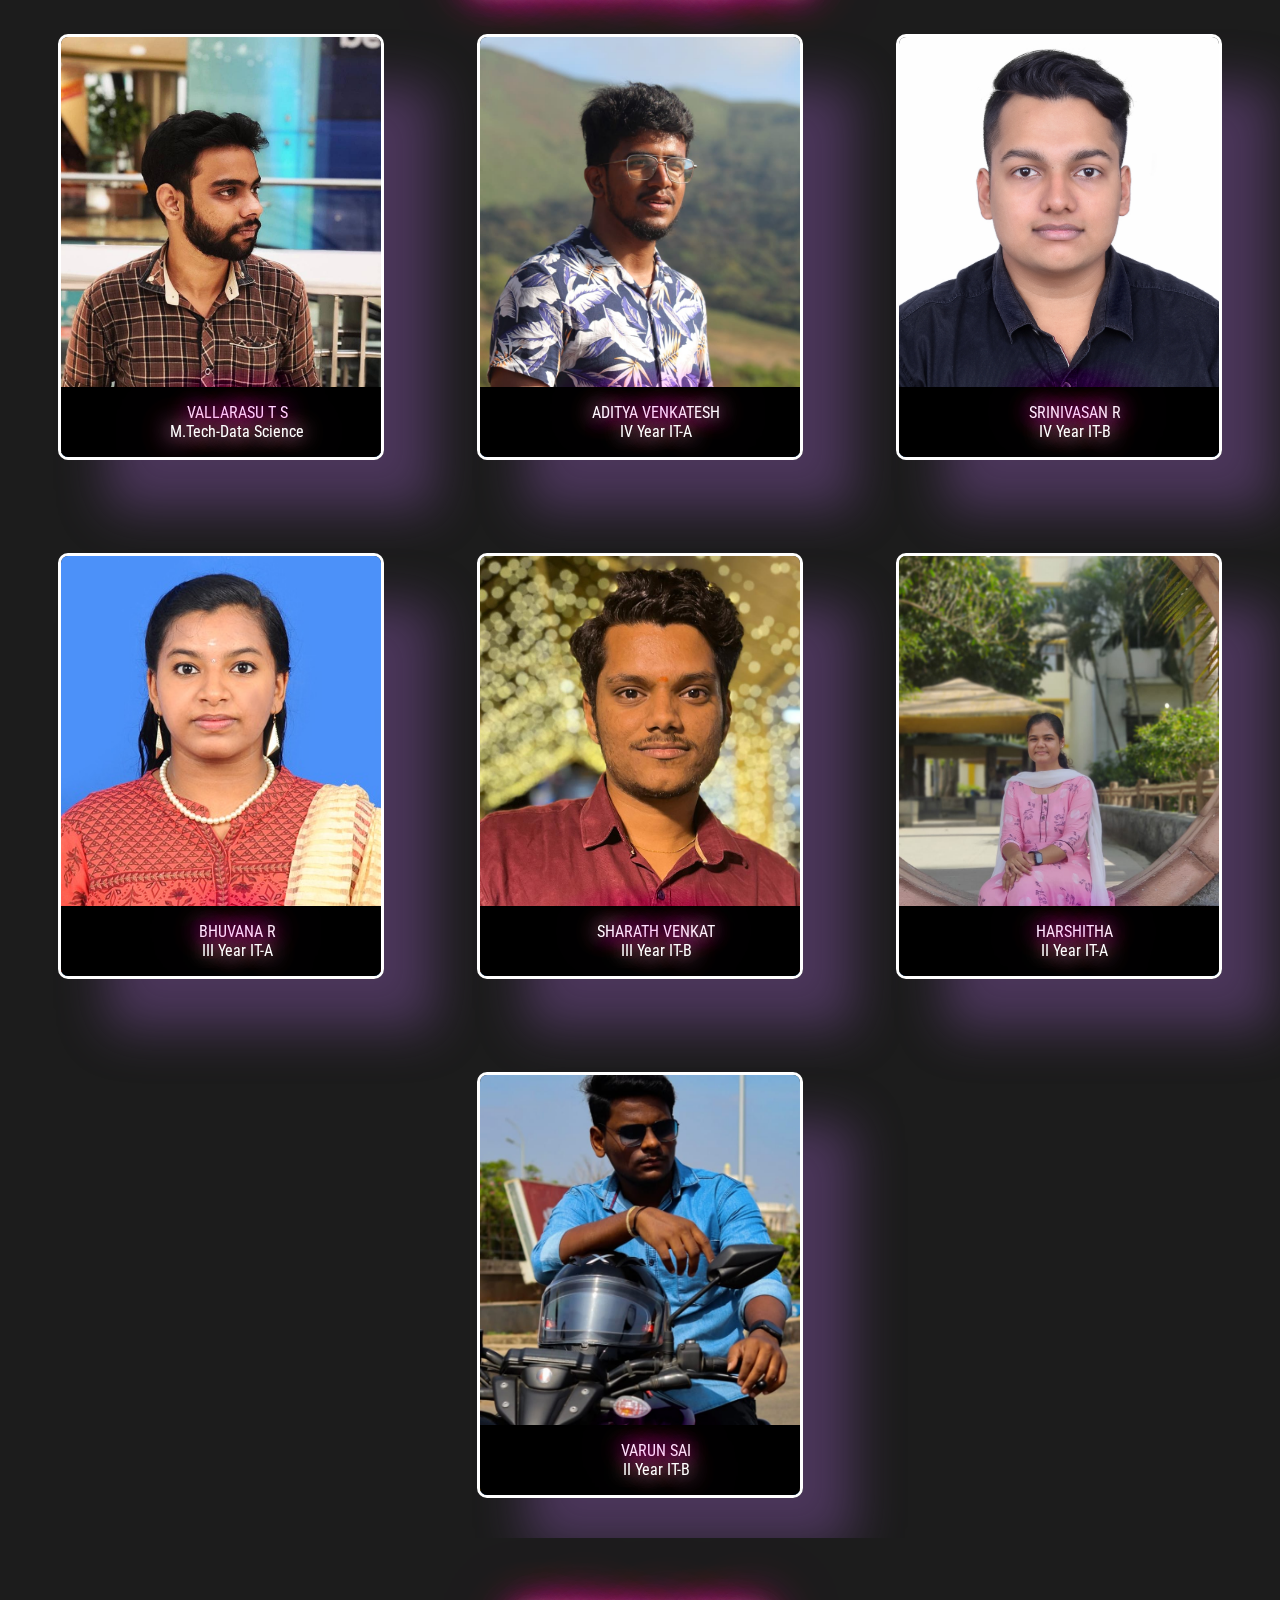
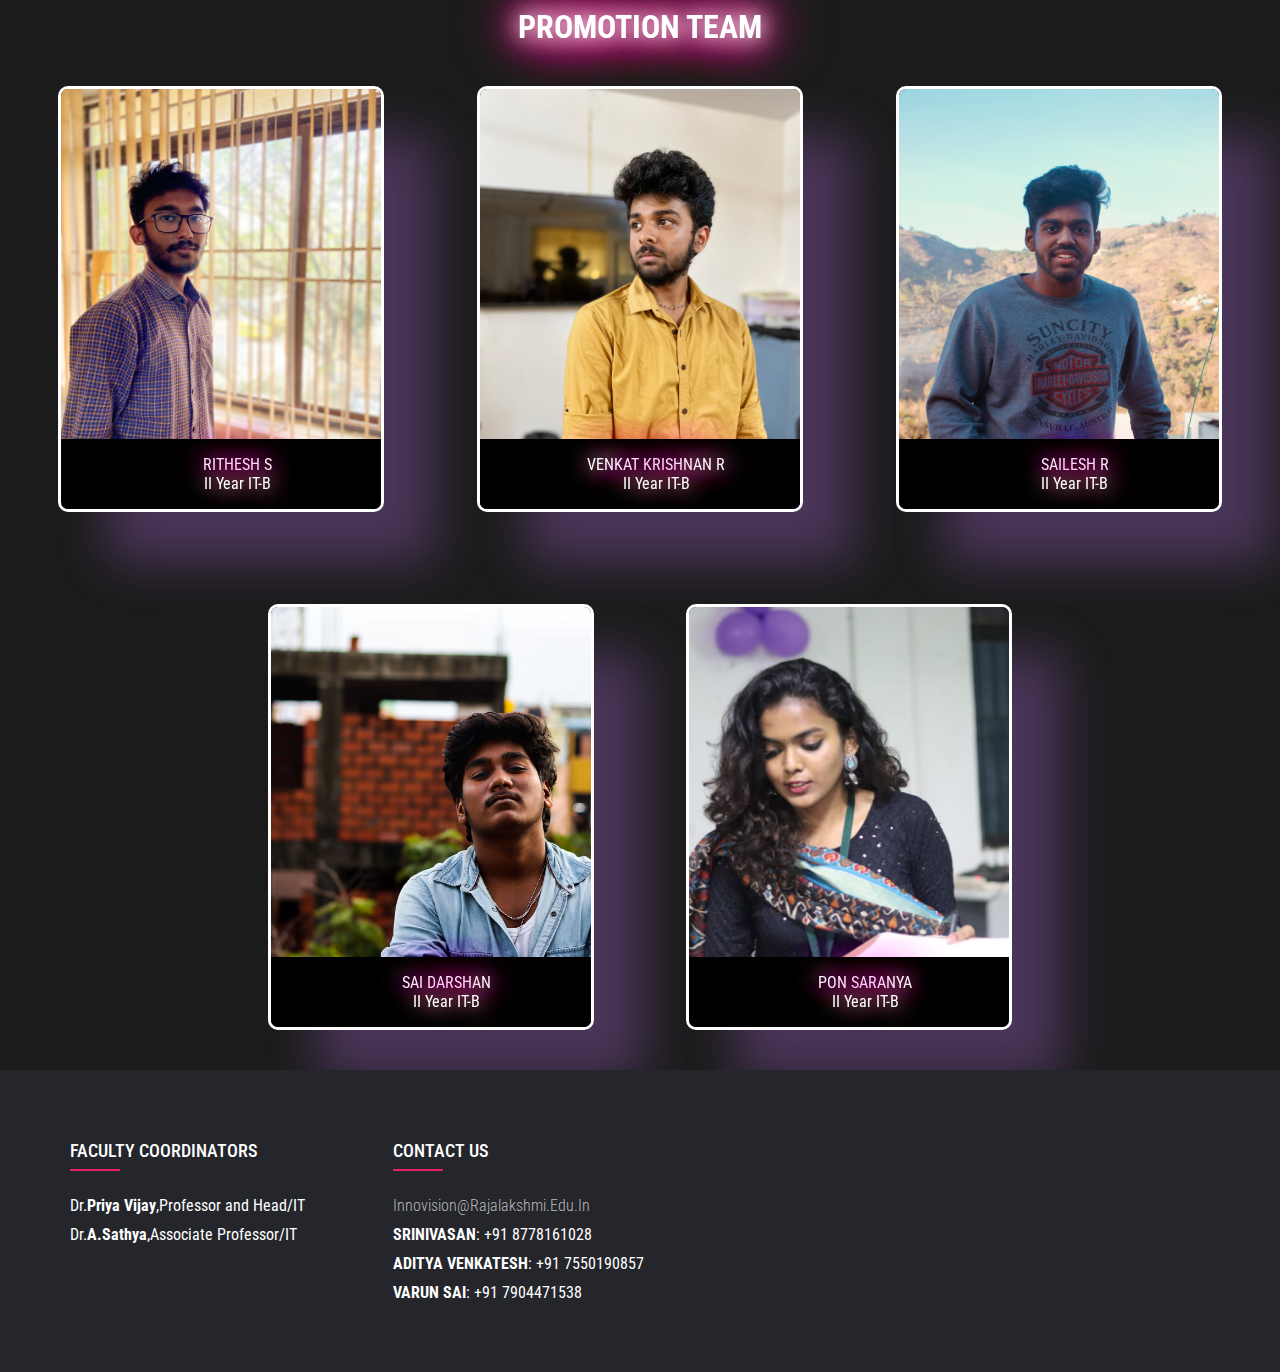
==== commit 26ed9125: "asdf" ====
--- a/index.html
+++ b/index.html
@@ -207,7 +207,7 @@
         <div class='dt-con'>
             <div class="date-box abstract">
                 <span>
-                    <h2>02-03-2023</h2>
+                    <h2>11-03-2023</h2>
                 </span>
                 <span>
                     <img src="./static/clock.avif" />
@@ -218,7 +218,7 @@
             </div>
             <div class="date-box event">
                 <span>
-                    <h2>11-03-2023</h2>
+                    <h2>13-03-2023</h2>
                 </span>
                 <span>
                     <img src="./static/ppaer.avif" />
--- a/css/style.css
+++ b/css/style.css
@@ -161,11 +161,9 @@
     font-size: 25px;
   }
 }
-@media only screen and(max-width:430px){
-  #cs{
-    width: 50px;
-    
-  }
+
+#cs {
+ width: 5vw;
 }
 button:hover {
   transform: scale(1.08);
